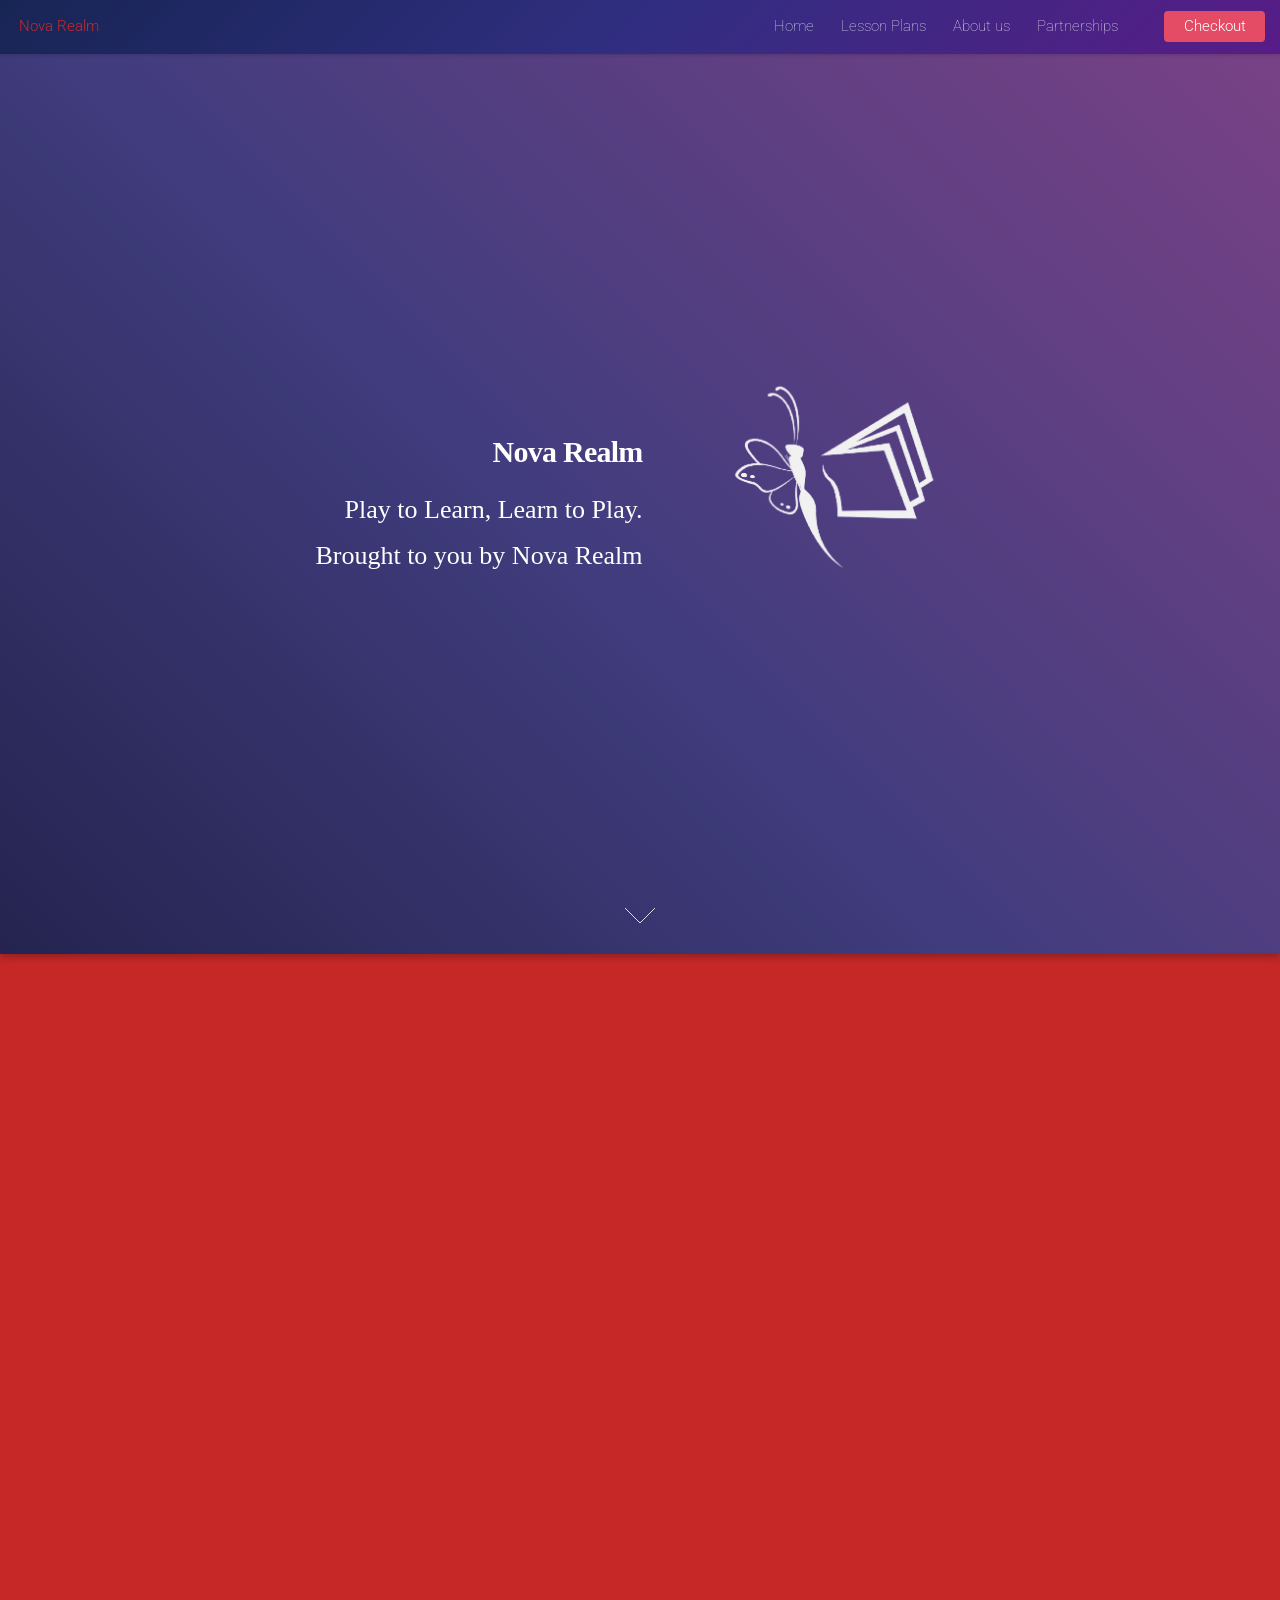
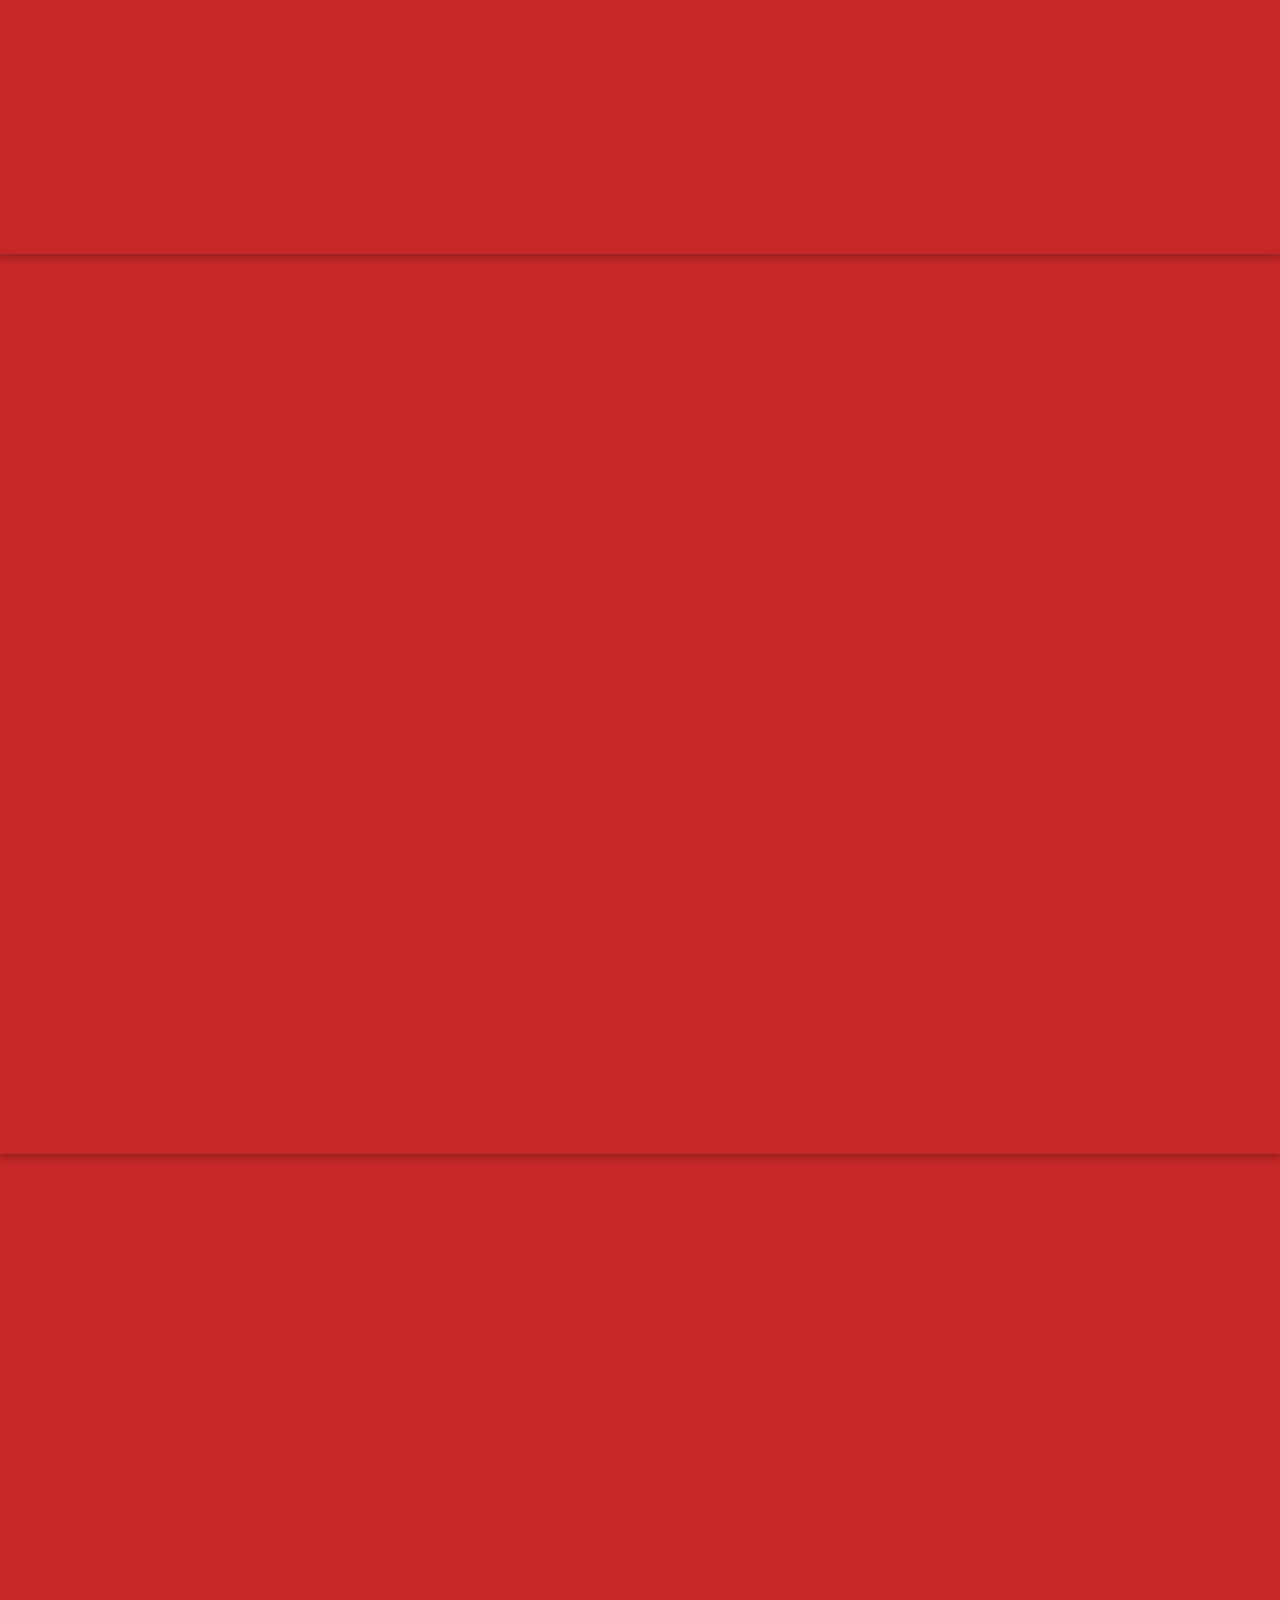
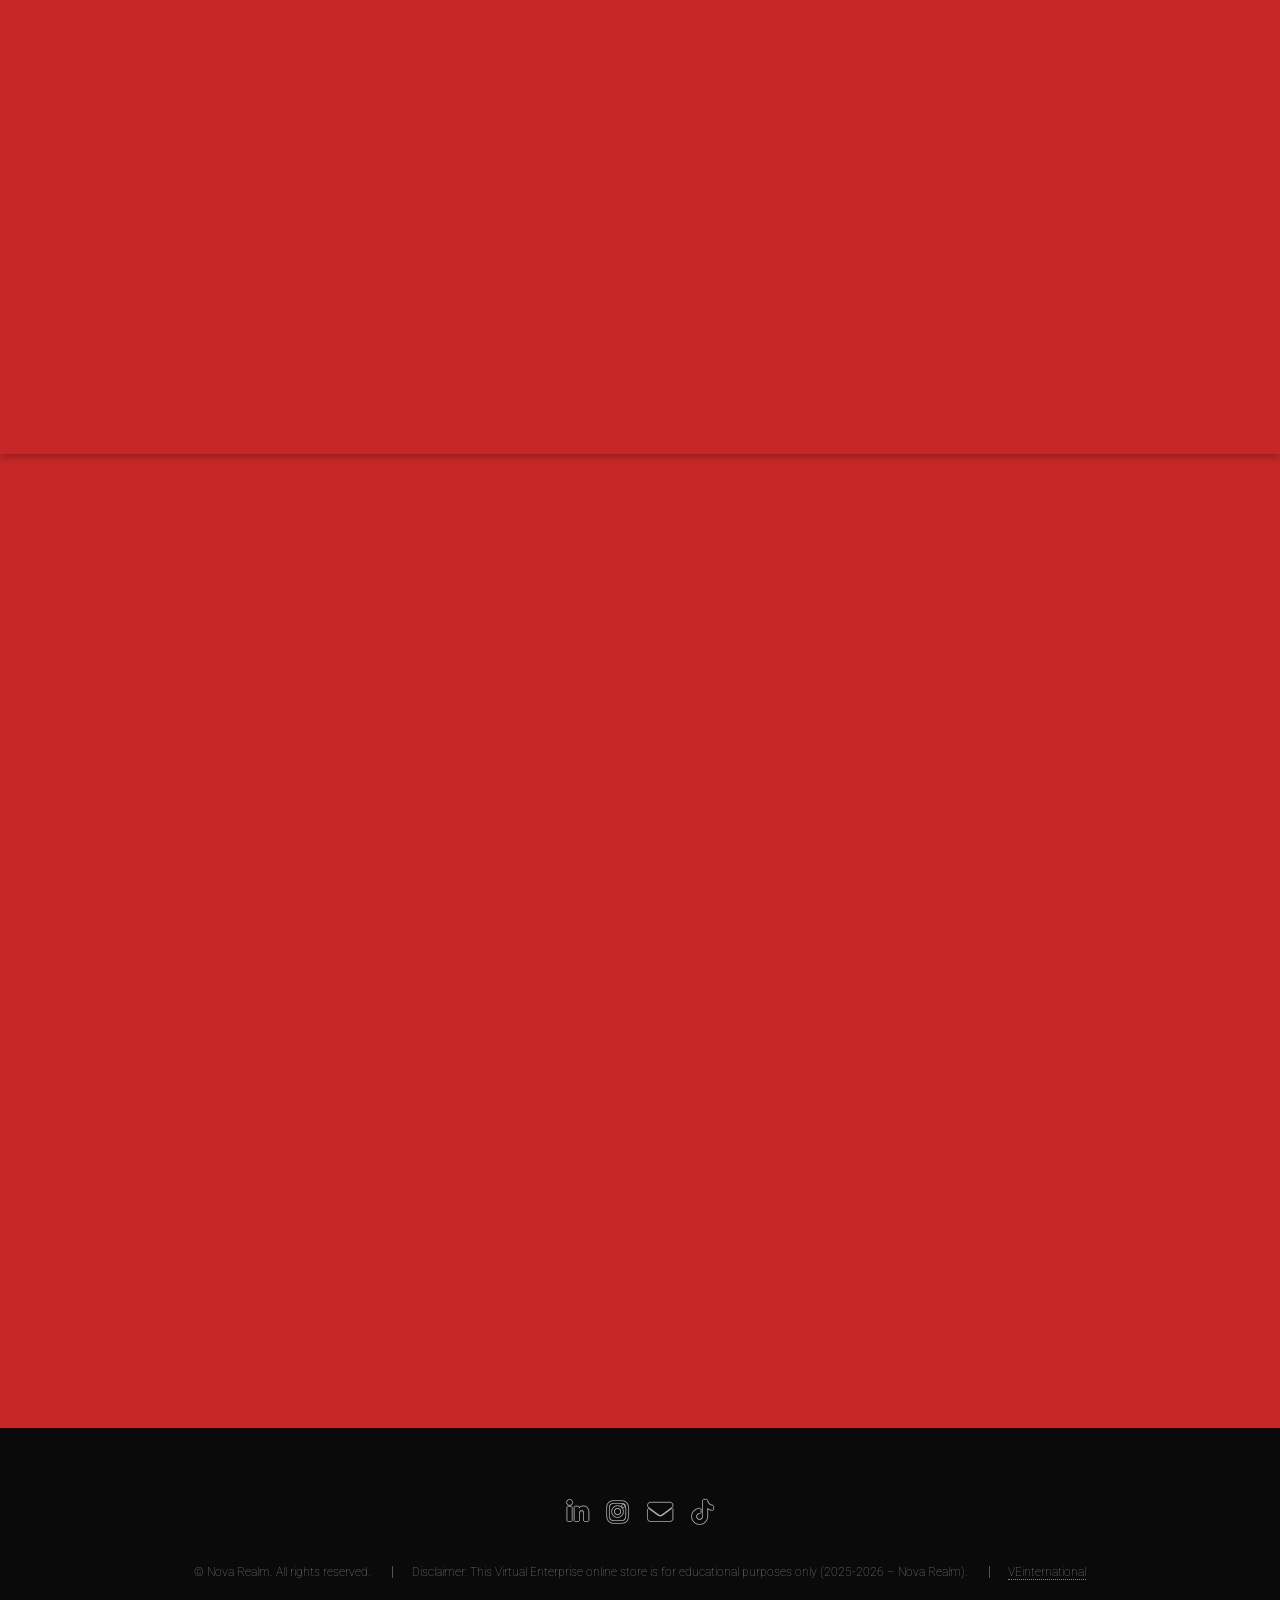
==== index.html @ 9f370f20 "Update index.html" ====
<!DOCTYPE HTML>

<html>
	<head>
		<title>Nova Realm</title>
		<meta charset="utf-8" />
		<meta name="viewport" content="width=device-width, initial-scale=1.0"> 
		<link rel="stylesheet" href="assets/css/main.css" />
		<link rel="icon" href="/path/to/favicon(2).ico">
		<link rel="icon" type="image/x-icon" href="/images/favicon(2).ico">
		<noscript><link rel="stylesheet" href="assets/css/noscript.css" /></noscript>
		<link rel="preconnect" href="https://fonts.googleapis.com">
		<link rel="preconnect" href="https://fonts.gstatic.com" crossorigin>
		<link href="https://fonts.googleapis.com/css2?family=Roboto:wght@400;500;700&display=swap" rel="stylesheet">
	</head>
	<body class="realmvr">
		<div id="page-wrapper">


			<!-- Header -->
				<header id="Headernova">
					<h1 id="logo"><a href="index.html">Nova Realm</a></h1>
					<nav id="nav">
						<ul>
							<li><a href="index.html">Home</a></li>
							<li>
								<a href="#">Lesson Plans</a>
								<ul>
									<li><a href="left-sidebar.html">Science</a></li>
									<li><a href="right-sidebar.html">Math</a></li>
									<li><a href="no-sidebar.html">Music</a></li>
									<li>
								</ul>
							</li>
							<li><a href="elements.html">About us</a></li>
							<li><a href="Partnerships.html">Partnerships</a><li>
							<li><a href="One.html" class="button primary">Checkout</a></li>
						</ul>
					</nav>
				</header>

<!-- Banner -->
<section id="Bannernova">
    <div class="content">

        <header>
            <h2 style="font-family: Times, Roboto; font-size: 30px; font-weight: bold;">
                Nova Realm
            </h2>

            <p style="font-family: Times, Roboto; font-size: 26px;">
                Play to Learn, Learn to Play.<br />
                Brought to you by Nova Realm
            </p>
        </header>

        <span class="image">
            <img src="images/nova-removebg-preview.png" alt="Nova Realm" />
        </span>

    </div>

    <a href="#one" class="goto-next scrolly">Next</a>
</section>

			<!-- One -->
				<section id="one" class="spotlight style1 bottom">
					<span class="image fit main"><img src="images/pic02.jpg" alt="" /></span>
					<div class="content">
						<div class="container">
							<div class="row">
								<div class="col-4 col-12-medium">
									<header>
										<h2>A Bridge Between the Physical and Digital side of learning</h2>
										<p>Our mission at Nova Realm is to innovate, to make the perfect lesson</p>
									</header>
								</div>
								<div class="col-4 col-12-medium">
									<p> "This new age is growing and I think almost all learning will be digital in the near future. 
										Nowadays, students don’t learn the way they used to. 
										Nova Realm is here to share with you a product  
										that will be the Bridge between the physical and the digital side of learning."
										- Asia Yousaf, CEO of Nova Realm </p>
								</div>
								<div class="col-4 col-12-medium">
									<p> "The goal of Nova Realm is to launch a virtual product that will revolutionize learning in the classroom and at home. 
									This product is to be named Odyssee...
									A product so innovative that the way we learn may change because of it.
									- Ethan Wu CTO of Nova Realm</p>
								</div>
							</div>
						</div>
					</div>
					<a href="#two" class="goto-next scrolly">Next</a>
				</section>

			<!-- Two -->
				<section id="two" class="spotlight style2 right">
					<span class="image fit main"><img src="images/pic03.jpg" alt="" /></span>
					<div class="content">
						<header>
							<h2>Educator Approved Lessons For Students</h2>
							<p> Endorsed by many educators and students alike</p>
						</header>
						<p>Our current demo offers three subjects, Science, Math and Music.
							Our programs are wholly interactive where learning is encouraged through play.
							These virtual simulations are based on experiments that you will find commonplace in school. </p>
						<ul class="actions">
							<li><a href="elements.html" class="button">Learn More</a></li>
						</ul>
					</div>
					<a href="#three" class="goto-next scrolly">Next</a>
				</section>

			<!-- Three -->
				<section id="three" class="spotlight style3 left">
					<span class="image fit main bottom"><img src="images/pic04.jpg" alt="" /></span>
					<div class="content">
						<header>
							<h2> Select your pricing plans</h2>
							<p>Competitive Pricing For Quality</p>
						</header>
						<p> Nova Realm is an educational game that markets themselves to Schools, this is our way of giving back and saying thanks to teachers.
							If you're a student, log in with your school email if your district or school has purchased a license from us.
							Educators will only pay $39.99 one time for a license.
							Personal Licenses will cost $49.99 for the same perks.</p>
						<ul class="actions">
							<li><a href="One.html" class="button">Learn More</a></li>
						</ul>
					</div>
					<a href="#four" class="goto-next scrolly">Next</a>
				</section>

			<!-- Four -->
				<section id="four" class="wrapper style1 special fade-up">
					<div class="container">
						<header class="major">
							<h2>Learn Now using Odyssee Vr</h2>
							<p>"Non scholae sed vitae discimus"
							("we do not learn for school, but for life")</p>
						</header>
						<div class="box alt">
							<div class="row gtr-uniform">
								<section class="col-4 col-6-medium col-12-xsmall">
									<span class="icon solid alt major fa-chart-area"></span>
									<h3>Educator Approved lesson Plans</h3>
									<p>Approved by many qualified teachers across the country </p>
								</section>
								<section class="col-4 col-6-medium col-12-xsmall">
									<span class="icon solid alt major fa-comment"></span>
									<h3>Improve Cognitive Skills</h3>
									<p>Our product helps develop the skills associated with your prefrontal cortex, most commonly associated with thinking and logic solving.</p>
								</section>
								<section class="col-4 col-6-medium col-12-xsmall">
									<span class="icon solid alt major fa-flask"></span>
									<h3>School Approved Labs Included</h3>
									<p>Science experiments without the cost of expensive materials such as a working Lab.</p>
								</section>
								<section class="col-4 col-6-medium col-12-xsmall">
									<span class="icon solid alt major fa-paper-plane"></span>
									<h3>Crystal Clear Explanations</h3>
									<p>We Guarantee Crystal Clear Explanations to All lesson plans ensuring maximum clarity.</p>
								</section>
								<section class="col-4 col-6-medium col-12-xsmall">
									<span class="icon solid alt major fa-file"></span>
									<h3>Try Our Demo Today!</h3>
									<p>Download Our Free Demo To Test Our Product before committing.</p>
								</section>
								<section class="col-4 col-6-medium col-12-xsmall">
									<span class="icon solid alt major fa-lock"></span>
									<h3>Secure purchases</h3>
									<p>Purchase now From Our Website, Steam or Meta quest Store.</p>
								</section>
							</div>
						</div>
						<footer class="major">
							<ul class="actions special">
								<li><a href="form.html" class="button">Suggestions? Take our form</a></li>
							</ul>
						</footer>
					</div>
					<div id="google_translate_element"></div>
				<script type="text/javascript">
				function googleTranslateElementInit() {
 				 new google.translate.TranslateElement({pageLanguage: 'en'}, 'google_translate_element');
				}
				</script>

				<script type="text/javascript" src="//translate.google.com/translate_a/element.js?cb=googleTranslateElementInit"></script>
				</section>


			<!-- Footer -->
				<footer id="footer">
					<ul class="icons">
						<li> <a href="https://www.linkedin.com/in/novarealmvr/" target="_blank" class="icon brands alt fa-linkedin-in"><span class="label">LinkedIn</span></a></li>
						<li><a href="https://www.instagram.com/novarealmvr/" target="_blank" class="icon brands alt fa-instagram"><span class="label">Instagram</span></a></li>
						<li><a href="mailto:novarealmvr@gmail.com" class="icon solid alt fa-envelope"><span class="label">Email</span></a></li>
						<li><a href="https://www.tiktok.com/@novarealmvr" target="_blank" class="icon brands alt fa-tiktok"><span class="label">Tiktok</span></a></li>
						
					</ul>
					<ul class="copyright">
						<li>&copy; Nova Realm. All rights reserved.</li> <li>Disclaimer: This Virtual Enterprise online store is for educational purposes only (2025-2026 – Nova Realm).</li> <li><a href="https://veinternational.org/" target="_blank" >VEinternational</a></li>					</ul>
				</footer>

		</div>

		<!-- Scripts -->
			<script src="assets/js/jquery.min.js"></script>
			<script src="assets/js/jquery.scrolly.min.js"></script>
			<script src="assets/js/jquery.dropotron.min.js"></script>
			<script src="assets/js/jquery.scrollex.min.js"></script>
			<script src="assets/js/browser.min.js"></script>
			<script src="assets/js/breakpoints.min.js"></script>
			<script src="assets/js/util.js"></script>
			<script src="assets/js/main.js"></script>

	</body>
</html>
---- assets/css/main.css ----
@import url("fontawesome-all.min.css");
@import url("https://fonts.googleapis.com/css?family=Roboto:100,300,100italic,300italic");

/*
Too Long
*/

html, body, div, span, applet, object,
iframe, h1, h2, h3, h4, h5, h6, p, blockquote,
pre, a, abbr, acronym, address, big, cite,
code, del, dfn, em, img, ins, kbd, q, s, samp,
small, strike, strong, sub, sup, tt, var, b,
u, i, center, dl, dt, dd, ol, ul, li, fieldset,
form, label, legend, table, caption, tbody,
tfoot, thead, tr, th, td, article, aside,
canvas, details, embed, figure, figcaption,
footer, header, hgroup, menu, nav, output, ruby,
section, summary, time, mark, audio, video {
	margin: 0;
	padding: 0;
	border: 0;
	font-size: 100%;
	font: inherit;
	vertical-align: baseline;}

article, aside, details, figcaption, figure,
footer, header, hgroup, menu, nav, section {
	display: block;}

body {
	line-height: 1;
}

ol, ul {
	list-style: none;
}

blockquote, q {
	quotes: none;
}

	blockquote:before, blockquote:after, q:before, q:after {
		content: '';
		content: none;
	}

table {
	border-collapse: collapse;
	border-spacing: 0;
}

body {
	-webkit-text-size-adjust: none;
}

mark {
	background-color: transparent;
	color: inherit;
}

input::-moz-focus-inner {
	border: 0;
	padding: 0;
}

input, select, textarea {
	-moz-appearance: none;
	-webkit-appearance: none;
	-ms-appearance: none;
	appearance: none;
}



/* Bannernova */

#Bannernova {
    background-attachment: fixed;
    background:
        linear-gradient(
            45deg,
            rgba(15, 35, 85, 0.88) 0%,
            rgba(35, 65, 145, 0.82) 45%,
            rgba(91, 75, 170, 0.72) 100%
        );

    background-position: center center;
    background-size: cover;

    box-shadow: 0 0.25em 0.5em 0 rgba(0, 0, 0, 0.25);

    min-height: 100vh;
    position: relative;
    text-align: center;
    z-index: 21;
}

#Bannernova:before {
    content: '';
    display: inline-block;
    height: 100vh;
    vertical-align: middle;
    width: 1%;
}

#Bannernova .content {
    display: inline-block;
    margin-right: 1%;
    max-width: 95%;
    padding: 6em;
    position: relative;
    text-align: right;
    vertical-align: middle;
    z-index: 1;
}

#Bannernova .content header {
    display: inline-block;
    vertical-align: middle;
}

#Bannernova .content header h2 {
    font-size: 2.5em;
    margin: 0;
}

#Bannernova .content header p {
    margin: 0.5em 0 0 0;
    top: 0;
}

#Bannernova .content .image {
    border-radius: 100%;
    display: inline-block;
    height: 18em;
    margin-left: 3em;
    vertical-align: middle;
    width: 18em;
}

#Bannernova .content .image img {
    border-radius: 100%;
    display: block;
    width: 100%;
}

body.is-touch #Bannernova {
    background-attachment: scroll;
}



/* Fuckery */
body.realmvr {
    background-color: #c62828;
}

body.realmvr nav a {
    color: white;
}

body.realmvr main {
    background-color: #fff5f5;
}

body.realmvr h1 {
    color: #c62828;
}

/* Headernova */

#Headernova {
    padding-top: 3.5em;
    background: linear-gradient(
        135deg,
        #172554 0%,
        #312e81 50%,
        #581c87 100%
    );
    box-shadow: 0 0 0.25em 0 rgba(0, 0, 0, 0.25);
    cursor: default;
    height: 3.5em;
    left: 0;
    line-height: 3.5em;
    position: fixed;
    top: 0;
    width: 100%;
    z-index: 100;
}

#Headernova h1 {
    height: inherit;
    left: 1.25em;
    line-height: inherit;
    margin: 0;
    position: absolute;
    top: 0;
}

#Headernova nav {
    position: absolute;
    right: 1em;
    top: 0;
}

#Headernova nav ul {
    margin: 0;
}

#Headernova nav ul li {
    display: inline-block;
    margin-left: 1em;
}

#Headernova nav ul li a,
#Headernova nav ul li span {
    border: 0;
    color: inherit;
    display: inline-block;
    height: inherit;
    line-height: inherit;
    outline: 0;
}

#Headernova nav ul li a.button,
#Headernova nav ul li span.button {
    height: 2em;
    line-height: 2em;
    padding: 0 1.25em;
}

#Headernova nav ul li a:not(.button):before,
#Headernova nav ul li span:not(.button):before {
    margin-right: 0.5em;
}

#Headernova nav ul li.active > a,
#Headernova nav ul li.active > span {
    color: #e44c65;
}

#Headernova nav ul li > ul {
    display: none;
}





/* Basic */

	html {
		box-sizing: border-box;
	}

	*, *:before, *:after {
		box-sizing: inherit;
	}

	html, body {
		background: #0a0a0a;
	}

	body.is-preload *, body.is-preload *:before, body.is-preload *:after {
		-moz-animation: none !important;
		-webkit-animation: none !important;
		-ms-animation: none !important;
		animation: none !important;
		-moz-transition: none !important;
		-webkit-transition: none !important;
		-ms-transition: none !important;
		transition: none !important;
	}

	body, input, select, textarea {
		color: rgba(255, 255, 255, 0.8);
		font-family: 'Roboto', Helvetica, sans-serif, Times;
		font-size: 150pt;
		font-weight: 100;
		line-height: 1.75em;
	}

	a {
		-moz-transition: border-color 0.2s ease-in-out, color 0.2s ease-in-out;
		-webkit-transition: border-color 0.2s ease-in-out, color 0.2s ease-in-out;
		-ms-transition: border-color 0.2s ease-in-out, color 0.2s ease-in-out;
		transition: border-color 0.2s ease-in-out, color 0.2s ease-in-out;
		border-bottom: dotted 1px;
		color: #e44c65;
		text-decoration: none;
	}

		a:hover {
			color: #e44c65 !important;
			border-bottom-color: transparent;
		}

	strong, b {
		color: #ffffff;
		font-weight: 300;
	}

	em, i {
		font-style: italic;
	}

	p {
		margin: 0 0 2em 0;
	}

	h1, h2, h3, h4, h5, h6 {
		color: #ffffff;
		font-weight: 300;
		line-height: 1em;
		margin: 0 0 1em 0;
	}

		h1 a, h2 a, h3 a, h4 a, h5 a, h6 a {
			color: inherit;
			border: 0;
		}

	h2 {
		font-size: 2em;
		line-height: 1.5em;
		letter-spacing: -0.025em;
	}

	h3 {
		font-size: 1.35em;
		line-height: 1.5em;
	}

	h4 {
		font-size: 1.1em;
		line-height: 1.5em;
	}

	h5 {
		font-size: 0.9em;
		line-height: 1.5em;
	}

	h6 {
		font-size: 0.7em;
		line-height: 1.5em;
	}

	sub {
		font-size: 0.8em;
		position: relative;
		top: 0.5em;
	}

	sup {
		font-size: 0.8em;
		position: relative;
		top: -0.5em;
	}

	hr {
		border: 0;
		border-bottom: solid 1px rgba(255, 255, 255, 0.3);
		margin: 3em 0;
	}

		hr.major {
			margin: 4em 0;
		}

	blockquote {
		border-left: solid 4px rgba(255, 255, 255, 0.3);
		font-style: italic;
		margin: 0 0 2em 0;
		padding: 0.5em 0 0.5em 2em;
	}

	code {
		background: rgba(255, 255, 255, 0.075);
		border-radius: 4px;
		font-family: "Courier New", monospace;
		font-size: 0.9em;
		margin: 0 0.25em;
		padding: 0.25em 0.65em;
	}

	pre {
		-webkit-overflow-scrolling: touch;
		font-family: "Courier New", monospace;
		font-size: 0.9em;
		margin: 0 0 2em 0;
	}

		pre code {
			display: block;
			line-height: 1.75em;
			padding: 1em 1.5em;
			overflow-x: auto;
		}

	.align-left {
		text-align: left;
	}

	.align-center {
		text-align: center;
	}

	.align-right {
		text-align: right;
	}

/* Loader */

	@-moz-keyframes spinner-show {
		0% {
			opacity: 0;
		}

		100% {
			opacity: 1;
		}
	}

	@-webkit-keyframes spinner-show {
		0% {
			opacity: 0;
		}

		100% {
			opacity: 1;
		}
	}

	@-ms-keyframes spinner-show {
		0% {
			opacity: 0;
		}

		100% {
			opacity: 1;
		}
	}

	@keyframes spinner-show {
		0% {
			opacity: 0;
		}

		100% {
			opacity: 1;
		}
	}

	@-moz-keyframes spinner-hide {
		0% {
			color: rgba(255, 255, 255, 0.15);
			z-index: 100001;
			-moz-transform: scale(1) rotate(0deg);
			-webkit-transform: scale(1) rotate(0deg);
			-ms-transform: scale(1) rotate(0deg);
			transform: scale(1) rotate(0deg);
		}

		99% {
			color: #0a0a0a;
			z-index: 100001;
			-moz-transform: scale(0.5) rotate(360deg);
			-webkit-transform: scale(0.5) rotate(360deg);
			-ms-transform: scale(0.5) rotate(360deg);
			transform: scale(0.5) rotate(360deg);
		}

		100% {
			color: #0a0a0a;
			z-index: -1;
			-moz-transform: scale(0.5) rotate(360deg);
			-webkit-transform: scale(0.5) rotate(360deg);
			-ms-transform: scale(0.5) rotate(360deg);
			transform: scale(0.5) rotate(360deg);
		}
	}

	@-webkit-keyframes spinner-hide {
		0% {
			color: rgba(255, 255, 255, 0.15);
			z-index: 100001;
			-moz-transform: scale(1) rotate(0deg);
			-webkit-transform: scale(1) rotate(0deg);
			-ms-transform: scale(1) rotate(0deg);
			transform: scale(1) rotate(0deg);
		}

		99% {
			color: #0a0a0a;
			z-index: 100001;
			-moz-transform: scale(0.5) rotate(360deg);
			-webkit-transform: scale(0.5) rotate(360deg);
			-ms-transform: scale(0.5) rotate(360deg);
			transform: scale(0.5) rotate(360deg);
		}

		100% {
			color: #0a0a0a;
			z-index: -1;
			-moz-transform: scale(0.5) rotate(360deg);
			-webkit-transform: scale(0.5) rotate(360deg);
			-ms-transform: scale(0.5) rotate(360deg);
			transform: scale(0.5) rotate(360deg);
		}
	}

	@-ms-keyframes spinner-hide {
		0% {
			color: rgba(255, 255, 255, 0.15);
			z-index: 100001;
			-moz-transform: scale(1) rotate(0deg);
			-webkit-transform: scale(1) rotate(0deg);
			-ms-transform: scale(1) rotate(0deg);
			transform: scale(1) rotate(0deg);
		}

		99% {
			color: ;
			z-index: 100001;
			-moz-transform: scale(0.5) rotate(360deg);
			-webkit-transform: scale(0.5) rotate(360deg);
			-ms-transform: scale(0.5) rotate(360deg);
			transform: scale(0.5) rotate(360deg);
		}

		100% {
			color: #0a0a0a;
			z-index: -1;
			-moz-transform: scale(0.5) rotate(360deg);
			-webkit-transform: scale(0.5) rotate(360deg);
			-ms-transform: scale(0.5) rotate(360deg);
			transform: scale(0.5) rotate(360deg);
		}
	}

	@keyframes spinner-hide {
		0% {
			color: rgba(255, 255, 255, 0.15);
			z-index: 100001;
			-moz-transform: scale(1) rotate(0deg);
			-webkit-transform: scale(1) rotate(0deg);
			-ms-transform: scale(1) rotate(0deg);
			transform: scale(1) rotate(0deg);
		}

		99% {
			color: #0a0a0a;
			z-index: 100001;
			-moz-transform: scale(0.5) rotate(360deg);
			-webkit-transform: scale(0.5) rotate(360deg);
			-ms-transform: scale(0.5) rotate(360deg);
			transform: scale(0.5) rotate(360deg);
		}

		100% {
			color: #0a0a0a;
			z-index: -1;
			-moz-transform: scale(0.5) rotate(360deg);
			-webkit-transform: scale(0.5) rotate(360deg);
			-ms-transform: scale(0.5) rotate(360deg);
			transform: scale(0.5) rotate(360deg);
		}
	}

	@-moz-keyframes spinner-rotate {
		0% {
			-moz-transform: scale(1) rotate(0deg);
			-webkit-transform: scale(1) rotate(0deg);
			-ms-transform: scale(1) rotate(0deg);
			transform: scale(1) rotate(0deg);
		}

		100% {
			-moz-transform: scale(1) rotate(360deg);
			-webkit-transform: scale(1) rotate(360deg);
			-ms-transform: scale(1) rotate(360deg);
			transform: scale(1) rotate(360deg);
		}
	}

	@-webkit-keyframes spinner-rotate {
		0% {
			-moz-transform: scale(1) rotate(0deg);
			-webkit-transform: scale(1) rotate(0deg);
			-ms-transform: scale(1) rotate(0deg);
			transform: scale(1) rotate(0deg);
		}

		100% {
			-moz-transform: scale(1) rotate(360deg);
			-webkit-transform: scale(1) rotate(360deg);
			-ms-transform: scale(1) rotate(360deg);
			transform: scale(1) rotate(360deg);
		}
	}

	@-ms-keyframes spinner-rotate {
		0% {
			-moz-transform: scale(1) rotate(0deg);
			-webkit-transform: scale(1) rotate(0deg);
			-ms-transform: scale(1) rotate(0deg);
			transform: scale(1) rotate(0deg);
		}

		100% {
			-moz-transform: scale(1) rotate(360deg);
			-webkit-transform: scale(1) rotate(360deg);
			-ms-transform: scale(1) rotate(360deg);
			transform: scale(1) rotate(360deg);
		}
	}

	@keyframes spinner-rotate {
		0% {
			-moz-transform: scale(1) rotate(0deg);
			-webkit-transform: scale(1) rotate(0deg);
			-ms-transform: scale(1) rotate(0deg);
			transform: scale(1) rotate(0deg);
		}

		100% {
			-moz-transform: scale(1) rotate(360deg);
			-webkit-transform: scale(1) rotate(360deg);
			-ms-transform: scale(1) rotate(360deg);
			transform: scale(1) rotate(360deg);
		}
	}

	@-moz-keyframes overlay-hide {
		0% {
			opacity: 1;
			z-index: 100000;
		}

		15% {
			opacity: 1;
			z-index: 100000;
		}

		99% {
			opacity: 0;
			z-index: 100000;
		}

		100% {
			opacity: 0;
			z-index: -1;
		}
	}

	@-webkit-keyframes overlay-hide {
		0% {
			opacity: 1;
			z-index: 100000;
		}

		15% {
			opacity: 1;
			z-index: 100000;
		}

		99% {
			opacity: 0;
			z-index: 100000;
		}

		100% {
			opacity: 0;
			z-index: -1;
		}
	}

	@-ms-keyframes overlay-hide {
		0% {
			opacity: 1;
			z-index: 100000;
		}

		15% {
			opacity: 1;
			z-index: 100000;
		}

		99% {
			opacity: 0;
			z-index: 100000;
		}

		100% {
			opacity: 0;
			z-index: -1;
		}
	}

	@keyframes overlay-hide {
		0% {
			opacity: 1;
			z-index: 100000;
		}

		15% {
			opacity: 1;
			z-index: 100000;
		}

		99% {
			opacity: 0;
			z-index: 100000;
		}

		100% {
			opacity: 0;
			z-index: -1;
		}
	}

	body.landing {
		text-decoration: none;
	}

		body.landing:before {
			-moz-osx-font-smoothing: grayscale;
			-webkit-font-smoothing: antialiased;
			display: inline-block;
			font-style: normal;
			font-variant: normal;
			text-rendering: auto;
			line-height: 1;
			text-transform: none !important;
			font-family: 'Font Awesome 5 Free';
			font-weight: 900;
		}

		body.landing:before {
			-moz-animation: spinner-show 1.5s 1 0.25s ease forwards, spinner-hide 0.25s ease-in-out forwards !important;
			-webkit-animation: spinner-show 1.5s 1 0.25s ease forwards, spinner-hide 0.25s ease-in-out forwards !important;
			-ms-animation: spinner-show 1.5s 1 0.25s ease forwards, spinner-hide 0.25s ease-in-out forwards !important;
			animation: spinner-show 1.5s 1 0.25s ease forwards, spinner-hide 0.25s ease-in-out forwards !important;
			-moz-transform-origin: 50% 50%;
			-webkit-transform-origin: 50% 50%;
			-ms-transform-origin: 50% 50%;
			transform-origin: 50% 50%;
			color: rgba(0,0,0,1);
			content: '\f1ce';
			cursor: default;
			display: block;
			font-size: 2em;
			height: 2em;
			left: 50%;
			line-height: 2em;
			margin: -1em 0 0 -1em;
			opacity: 0;
			position: fixed;
			text-align: center;
			top: 50%;
			width: 2em;
			z-index: -1;
		}

		body.landing:after {
			-moz-animation: overlay-hide 1.5s ease-in forwards !important;
			-webkit-animation: overlay-hide 1.5s ease-in forwards !important;
			-ms-animation: overlay-hide 1.5s ease-in forwards !important;
			animation: overlay-hide 1.5s ease-in forwards !important;
			background: #0a0a0a;
			content: '';
			display: block;
			height: 100%;
			left: 0;
			opacity: 0;
			position: fixed;
			top: 0;
			width: 100%;
			z-index: -1;
		}

		body.landing.is-preload:before {
			-moz-animation: spinner-show 1.5s 1 0.25s ease forwards, spinner-rotate 0.75s infinite linear !important;
			-webkit-animation: spinner-show 1.5s 1 0.25s ease forwards, spinner-rotate 0.75s infinite linear !important;
			-ms-animation: spinner-show 1.5s 1 0.25s ease forwards, spinner-rotate 0.75s infinite linear !important;
			animation: spinner-show 1.5s 1 0.25s ease forwards, spinner-rotate 0.75s infinite linear !important;
			z-index: 100001;
		}

		body.landing.is-preload:after {
			-moz-animation: none !important;
			-webkit-animation: none !important;
			-ms-animation: none !important;
			animation: none !important;
			opacity: 1;
			z-index: 100000;
		}

	@media (-webkit-min-device-pixel-ratio: 2) {

		body.landing:before {
			line-height: 2.025em;
		}

	}

/* Container */

	.container {
		margin: 0 auto;
		max-width: calc(100% - 4em);
		width: 70em;
	}

		.container.xsmall {
			width: 17.5em;
		}

		.container.small {
			width: 35em;
		}

		.container.medium {
			width: 52.5em;
		}

		.container.large {
			width: 87.5em;
		}

		.container.xlarge {
			width: 105em;
		}

		.container.max {
			width: 100%;
		}

		@media screen and (max-width: 1280px) {

			.container {
				width: 90%;
				max-width: 100%;
			}

		}

		@media screen and (max-width: 980px) {

			.container {
				width: 100% !important;
			}

		}

/* Row */

	.row {
		display: flex;
		flex-wrap: wrap;
		box-sizing: border-box;
		align-items: stretch;
	}

		.row > * {
			box-sizing: border-box;
		}

		.row.gtr-uniform > * > :last-child {
			margin-bottom: 0;
		}

		.row.aln-left {
			justify-content: flex-start;
		}

		.row.aln-center {
			justify-content: center;
		}

		.row.aln-right {
			justify-content: flex-end;
		}

		.row.aln-top {
			align-items: flex-start;
		}

		.row.aln-middle {
			align-items: center;
		}

		.row.aln-bottom {
			align-items: flex-end;
		}

		.row > .imp {
			order: -1;
		}

		.row > .col-1 {
			width: 8.33333%;
		}

		.row > .off-1 {
			margin-left: 8.33333%;
		}

		.row > .col-2 {
			width: 16.66667%;
		}

		.row > .off-2 {
			margin-left: 16.66667%;
		}

		.row > .col-3 {
			width: 25%;
		}

		.row > .off-3 {
			margin-left: 25%;
		}

		.row > .col-4 {
			width: 33.33333%;
		}

		.row > .off-4 {
			margin-left: 33.33333%;
		}

		.row > .col-5 {
			width: 41.66667%;
		}

		.row > .off-5 {
			margin-left: 41.66667%;
		}

		.row > .col-6 {
			width: 50%;
		}

		.row > .off-6 {
			margin-left: 50%;
		}

		.row > .col-7 {
			width: 58.33333%;
		}

		.row > .off-7 {
			margin-left: 58.33333%;
		}

		.row > .col-8 {
			width: 66.66667%;
		}

		.row > .off-8 {
			margin-left: 66.66667%;
		}

		.row > .col-9 {
			width: 75%;
		}

		.row > .off-9 {
			margin-left: 75%;
		}

		.row > .col-10 {
			width: 83.33333%;
		}

		.row > .off-10 {
			margin-left: 83.33333%;
		}

		.row > .col-11 {
			width: 91.66667%;
		}

		.row > .off-11 {
			margin-left: 91.66667%;
		}

		.row > .col-12 {
			width: 100%;
		}

		.row > .off-12 {
			margin-left: 100%;
		}

		.row.gtr-0 {
			margin-top: 0;
			margin-left: 0em;
		}

			.row.gtr-0 > * {
				padding: 0 0 0 0em;
			}

			.row.gtr-0.gtr-uniform {
				margin-top: 0em;
			}

				.row.gtr-0.gtr-uniform > * {
					padding-top: 0em;
				}

		.row.gtr-25 {
			margin-top: 0;
			margin-left: -0.625em;
		}

			.row.gtr-25 > * {
				padding: 0 0 0 0.625em;
			}

			.row.gtr-25.gtr-uniform {
				margin-top: -0.625em;
			}

				.row.gtr-25.gtr-uniform > * {
					padding-top: 0.625em;
				}

		.row.gtr-50 {
			margin-top: 0;
			margin-left: -1.25em;
		}

			.row.gtr-50 > * {
				padding: 0 0 0 1.25em;
			}

			.row.gtr-50.gtr-uniform {
				margin-top: -1.25em;
			}

				.row.gtr-50.gtr-uniform > * {
					padding-top: 1.25em;
				}

		.row {
			margin-top: 0;
			margin-left: -2.5em;
		}

			.row > * {
				padding: 0 0 0 2.5em;
			}

			.row.gtr-uniform {
				margin-top: -2.5em;
			}

				.row.gtr-uniform > * {
					padding-top: 2.5em;
				}

		.row.gtr-150 {
			margin-top: 0;
			margin-left: -3.75em;
		}

			.row.gtr-150 > * {
				padding: 0 0 0 3.75em;
			}

			.row.gtr-150.gtr-uniform {
				margin-top: -3.75em;
			}

				.row.gtr-150.gtr-uniform > * {
					padding-top: 3.75em;
				}

		.row.gtr-200 {
			margin-top: 0;
			margin-left: -5em;
		}

			.row.gtr-200 > * {
				padding: 0 0 0 5em;
			}

			.row.gtr-200.gtr-uniform {
				margin-top: -5em;
			}

				.row.gtr-200.gtr-uniform > * {
					padding-top: 5em;
				}

		@media screen and (max-width: 1680px) {

			.row {
				display: flex;
				flex-wrap: wrap;
				box-sizing: border-box;
				align-items: stretch;
			}

				.row > * {
					box-sizing: border-box;
				}

				.row.gtr-uniform > * > :last-child {
					margin-bottom: 0;
				}

				.row.aln-left {
					justify-content: flex-start;
				}

				.row.aln-center {
					justify-content: center;
				}

				.row.aln-right {
					justify-content: flex-end;
				}

				.row.aln-top {
					align-items: flex-start;
				}

				.row.aln-middle {
					align-items: center;
				}

				.row.aln-bottom {
					align-items: flex-end;
				}

				.row > .imp-xlarge {
					order: -1;
				}

				.row > .col-1-xlarge {
					width: 8.33333%;
				}

				.row > .off-1-xlarge {
					margin-left: 8.33333%;
				}

				.row > .col-2-xlarge {
					width: 16.66667%;
				}

				.row > .off-2-xlarge {
					margin-left: 16.66667%;
				}

				.row > .col-3-xlarge {
					width: 25%;
				}

				.row > .off-3-xlarge {
					margin-left: 25%;
				}

				.row > .col-4-xlarge {
					width: 33.33333%;
				}

				.row > .off-4-xlarge {
					margin-left: 33.33333%;
				}

				.row > .col-5-xlarge {
					width: 41.66667%;
				}

				.row > .off-5-xlarge {
					margin-left: 41.66667%;
				}

				.row > .col-6-xlarge {
					width: 50%;
				}

				.row > .off-6-xlarge {
					margin-left: 50%;
				}

				.row > .col-7-xlarge {
					width: 58.33333%;
				}

				.row > .off-7-xlarge {
					margin-left: 58.33333%;
				}

				.row > .col-8-xlarge {
					width: 66.66667%;
				}

				.row > .off-8-xlarge {
					margin-left: 66.66667%;
				}

				.row > .col-9-xlarge {
					width: 75%;
				}

				.row > .off-9-xlarge {
					margin-left: 75%;
				}

				.row > .col-10-xlarge {
					width: 83.33333%;
				}

				.row > .off-10-xlarge {
					margin-left: 83.33333%;
				}

				.row > .col-11-xlarge {
					width: 91.66667%;
				}

				.row > .off-11-xlarge {
					margin-left: 91.66667%;
				}

				.row > .col-12-xlarge {
					width: 100%;
				}

				.row > .off-12-xlarge {
					margin-left: 100%;
				}

				.row.gtr-0 {
					margin-top: 0;
					margin-left: 0em;
				}

					.row.gtr-0 > * {
						padding: 0 0 0 0em;
					}

					.row.gtr-0.gtr-uniform {
						margin-top: 0em;
					}

						.row.gtr-0.gtr-uniform > * {
							padding-top: 0em;
						}

				.row.gtr-25 {
					margin-top: 0;
					margin-left: -0.625em;
				}

					.row.gtr-25 > * {
						padding: 0 0 0 0.625em;
					}

					.row.gtr-25.gtr-uniform {
						margin-top: -0.625em;
					}

						.row.gtr-25.gtr-uniform > * {
							padding-top: 0.625em;
						}

				.row.gtr-50 {
					margin-top: 0;
					margin-left: -1.25em;
				}

					.row.gtr-50 > * {
						padding: 0 0 0 1.25em;
					}

					.row.gtr-50.gtr-uniform {
						margin-top: -1.25em;
					}

						.row.gtr-50.gtr-uniform > * {
							padding-top: 1.25em;
						}

				.row {
					margin-top: 0;
					margin-left: -2.5em;
				}

					.row > * {
						padding: 0 0 0 2.5em;
					}

					.row.gtr-uniform {
						margin-top: -2.5em;
					}

						.row.gtr-uniform > * {
							padding-top: 2.5em;
						}

				.row.gtr-150 {
					margin-top: 0;
					margin-left: -3.75em;
				}

					.row.gtr-150 > * {
						padding: 0 0 0 3.75em;
					}

					.row.gtr-150.gtr-uniform {
						margin-top: -3.75em;
					}

						.row.gtr-150.gtr-uniform > * {
							padding-top: 3.75em;
						}

				.row.gtr-200 {
					margin-top: 0;
					margin-left: -5em;
				}

					.row.gtr-200 > * {
						padding: 0 0 0 5em;
					}

					.row.gtr-200.gtr-uniform {
						margin-top: -5em;
					}

						.row.gtr-200.gtr-uniform > * {
							padding-top: 5em;
						}

		}

		@media screen and (max-width: 1280px) {

			.row {
				display: flex;
				flex-wrap: wrap;
				box-sizing: border-box;
				align-items: stretch;
			}

				.row > * {
					box-sizing: border-box;
				}

				.row.gtr-uniform > * > :last-child {
					margin-bottom: 0;
				}

				.row.aln-left {
					justify-content: flex-start;
				}

				.row.aln-center {
					justify-content: center;
				}

				.row.aln-right {
					justify-content: flex-end;
				}

				.row.aln-top {
					align-items: flex-start;
				}

				.row.aln-middle {
					align-items: center;
				}

				.row.aln-bottom {
					align-items: flex-end;
				}

				.row > .imp-large {
					order: -1;
				}

				.row > .col-1-large {
					width: 8.33333%;
				}

				.row > .off-1-large {
					margin-left: 8.33333%;
				}

				.row > .col-2-large {
					width: 16.66667%;
				}

				.row > .off-2-large {
					margin-left: 16.66667%;
				}

				.row > .col-3-large {
					width: 25%;
				}

				.row > .off-3-large {
					margin-left: 25%;
				}

				.row > .col-4-large {
					width: 33.33333%;
				}

				.row > .off-4-large {
					margin-left: 33.33333%;
				}

				.row > .col-5-large {
					width: 41.66667%;
				}

				.row > .off-5-large {
					margin-left: 41.66667%;
				}

				.row > .col-6-large {
					width: 50%;
				}

				.row > .off-6-large {
					margin-left: 50%;
				}

				.row > .col-7-large {
					width: 58.33333%;
				}

				.row > .off-7-large {
					margin-left: 58.33333%;
				}

				.row > .col-8-large {
					width: 66.66667%;
				}

				.row > .off-8-large {
					margin-left: 66.66667%;
				}

				.row > .col-9-large {
					width: 75%;
				}

				.row > .off-9-large {
					margin-left: 75%;
				}

				.row > .col-10-large {
					width: 83.33333%;
				}

				.row > .off-10-large {
					margin-left: 83.33333%;
				}

				.row > .col-11-large {
					width: 91.66667%;
				}

				.row > .off-11-large {
					margin-left: 91.66667%;
				}

				.row > .col-12-large {
					width: 100%;
				}

				.row > .off-12-large {
					margin-left: 100%;
				}

				.row.gtr-0 {
					margin-top: 0;
					margin-left: 0em;
				}

					.row.gtr-0 > * {
						padding: 0 0 0 0em;
					}

					.row.gtr-0.gtr-uniform {
						margin-top: 0em;
					}

						.row.gtr-0.gtr-uniform > * {
							padding-top: 0em;
						}

				.row.gtr-25 {
					margin-top: 0;
					margin-left: -0.625em;
				}

					.row.gtr-25 > * {
						padding: 0 0 0 0.625em;
					}

					.row.gtr-25.gtr-uniform {
						margin-top: -0.625em;
					}

						.row.gtr-25.gtr-uniform > * {
							padding-top: 0.625em;
						}

				.row.gtr-50 {
					margin-top: 0;
					margin-left: -1.25em;
				}

					.row.gtr-50 > * {
						padding: 0 0 0 1.25em;
					}

					.row.gtr-50.gtr-uniform {
						margin-top: -1.25em;
					}

						.row.gtr-50.gtr-uniform > * {
							padding-top: 1.25em;
						}

				.row {
					margin-top: 0;
					margin-left: -2.5em;
				}

					.row > * {
						padding: 0 0 0 2.5em;
					}

					.row.gtr-uniform {
						margin-top: -2.5em;
					}

						.row.gtr-uniform > * {
							padding-top: 2.5em;
						}

				.row.gtr-150 {
					margin-top: 0;
					margin-left: -3.75em;
				}

					.row.gtr-150 > * {
						padding: 0 0 0 3.75em;
					}

					.row.gtr-150.gtr-uniform {
						margin-top: -3.75em;
					}

						.row.gtr-150.gtr-uniform > * {
							padding-top: 3.75em;
						}

				.row.gtr-200 {
					margin-top: 0;
					margin-left: -5em;
				}

					.row.gtr-200 > * {
						padding: 0 0 0 5em;
					}

					.row.gtr-200.gtr-uniform {
						margin-top: -5em;
					}

						.row.gtr-200.gtr-uniform > * {
							padding-top: 5em;
						}

		}

		@media screen and (max-width: 980px) {

			.row {
				display: flex;
				flex-wrap: wrap;
				box-sizing: border-box;
				align-items: stretch;
			}

				.row > * {
					box-sizing: border-box;
				}

				.row.gtr-uniform > * > :last-child {
					margin-bottom: 0;
				}

				.row.aln-left {
					justify-content: flex-start;
				}

				.row.aln-center {
					justify-content: center;
				}

				.row.aln-right {
					justify-content: flex-end;
				}

				.row.aln-top {
					align-items: flex-start;
				}

				.row.aln-middle {
					align-items: center;
				}

				.row.aln-bottom {
					align-items: flex-end;
				}

				.row > .imp-medium {
					order: -1;
				}

				.row > .col-1-medium {
					width: 8.33333%;
				}

				.row > .off-1-medium {
					margin-left: 8.33333%;
				}

				.row > .col-2-medium {
					width: 16.66667%;
				}

				.row > .off-2-medium {
					margin-left: 16.66667%;
				}

				.row > .col-3-medium {
					width: 25%;
				}

				.row > .off-3-medium {
					margin-left: 25%;
				}

				.row > .col-4-medium {
					width: 33.33333%;
				}

				.row > .off-4-medium {
					margin-left: 33.33333%;
				}

				.row > .col-5-medium {
					width: 41.66667%;
				}

				.row > .off-5-medium {
					margin-left: 41.66667%;
				}

				.row > .col-6-medium {
					width: 50%;
				}

				.row > .off-6-medium {
					margin-left: 50%;
				}

				.row > .col-7-medium {
					width: 58.33333%;
				}

				.row > .off-7-medium {
					margin-left: 58.33333%;
				}

				.row > .col-8-medium {
					width: 66.66667%;
				}

				.row > .off-8-medium {
					margin-left: 66.66667%;
				}

				.row > .col-9-medium {
					width: 75%;
				}

				.row > .off-9-medium {
					margin-left: 75%;
				}

				.row > .col-10-medium {
					width: 83.33333%;
				}

				.row > .off-10-medium {
					margin-left: 83.33333%;
				}

				.row > .col-11-medium {
					width: 91.66667%;
				}

				.row > .off-11-medium {
					margin-left: 91.66667%;
				}

				.row > .col-12-medium {
					width: 100%;
				}

				.row > .off-12-medium {
					margin-left: 100%;
				}

				.row.gtr-0 {
					margin-top: 0;
					margin-left: 0em;
				}

					.row.gtr-0 > * {
						padding: 0 0 0 0em;
					}

					.row.gtr-0.gtr-uniform {
						margin-top: 0em;
					}

						.row.gtr-0.gtr-uniform > * {
							padding-top: 0em;
						}

				.row.gtr-25 {
					margin-top: 0;
					margin-left: -0.625em;
				}

					.row.gtr-25 > * {
						padding: 0 0 0 0.625em;
					}

					.row.gtr-25.gtr-uniform {
						margin-top: -0.625em;
					}

						.row.gtr-25.gtr-uniform > * {
							padding-top: 0.625em;
						}

				.row.gtr-50 {
					margin-top: 0;
					margin-left: -1.25em;
				}

					.row.gtr-50 > * {
						padding: 0 0 0 1.25em;
					}

					.row.gtr-50.gtr-uniform {
						margin-top: -1.25em;
					}

						.row.gtr-50.gtr-uniform > * {
							padding-top: 1.25em;
						}

				.row {
					margin-top: 0;
					margin-left: -2.5em;
				}

					.row > * {
						padding: 0 0 0 2.5em;
					}

					.row.gtr-uniform {
						margin-top: -2.5em;
					}

						.row.gtr-uniform > * {
							padding-top: 2.5em;
						}

				.row.gtr-150 {
					margin-top: 0;
					margin-left: -3.75em;
				}

					.row.gtr-150 > * {
						padding: 0 0 0 3.75em;
					}

					.row.gtr-150.gtr-uniform {
						margin-top: -3.75em;
					}

						.row.gtr-150.gtr-uniform > * {
							padding-top: 3.75em;
						}

				.row.gtr-200 {
					margin-top: 0;
					margin-left: -5em;
				}

					.row.gtr-200 > * {
						padding: 0 0 0 5em;
					}

					.row.gtr-200.gtr-uniform {
						margin-top: -5em;
					}

						.row.gtr-200.gtr-uniform > * {
							padding-top: 5em;
						}

		}

		@media screen and (max-width: 736px) {

			.row {
				display: flex;
				flex-wrap: wrap;
				box-sizing: border-box;
				align-items: stretch;
			}

				.row > * {
					box-sizing: border-box;
				}

				.row.gtr-uniform > * > :last-child {
					margin-bottom: 0;
				}

				.row.aln-left {
					justify-content: flex-start;
				}

				.row.aln-center {
					justify-content: center;
				}

				.row.aln-right {
					justify-content: flex-end;
				}

				.row.aln-top {
					align-items: flex-start;
				}

				.row.aln-middle {
					align-items: center;
				}

				.row.aln-bottom {
					align-items: flex-end;
				}

				.row > .imp-small {
					order: -1;
				}

				.row > .col-1-small {
					width: 8.33333%;
				}

				.row > .off-1-small {
					margin-left: 8.33333%;
				}

				.row > .col-2-small {
					width: 16.66667%;
				}

				.row > .off-2-small {
					margin-left: 16.66667%;
				}

				.row > .col-3-small {
					width: 25%;
				}

				.row > .off-3-small {
					margin-left: 25%;
				}

				.row > .col-4-small {
					width: 33.33333%;
				}

				.row > .off-4-small {
					margin-left: 33.33333%;
				}

				.row > .col-5-small {
					width: 41.66667%;
				}

				.row > .off-5-small {
					margin-left: 41.66667%;
				}

				.row > .col-6-small {
					width: 50%;
				}

				.row > .off-6-small {
					margin-left: 50%;
				}

				.row > .col-7-small {
					width: 58.33333%;
				}

				.row > .off-7-small {
					margin-left: 58.33333%;
				}

				.row > .col-8-small {
					width: 66.66667%;
				}

				.row > .off-8-small {
					margin-left: 66.66667%;
				}

				.row > .col-9-small {
					width: 75%;
				}

				.row > .off-9-small {
					margin-left: 75%;
				}

				.row > .col-10-small {
					width: 83.33333%;
				}

				.row > .off-10-small {
					margin-left: 83.33333%;
				}

				.row > .col-11-small {
					width: 91.66667%;
				}

				.row > .off-11-small {
					margin-left: 91.66667%;
				}

				.row > .col-12-small {
					width: 100%;
				}

				.row > .off-12-small {
					margin-left: 100%;
				}

				.row.gtr-0 {
					margin-top: 0;
					margin-left: 0em;
				}

					.row.gtr-0 > * {
						padding: 0 0 0 0em;
					}

					.row.gtr-0.gtr-uniform {
						margin-top: 0em;
					}

						.row.gtr-0.gtr-uniform > * {
							padding-top: 0em;
						}

				.row.gtr-25 {
					margin-top: 0;
					margin-left: -0.625em;
				}

					.row.gtr-25 > * {
						padding: 0 0 0 0.625em;
					}

					.row.gtr-25.gtr-uniform {
						margin-top: -0.625em;
					}

						.row.gtr-25.gtr-uniform > * {
							padding-top: 0.625em;
						}

				.row.gtr-50 {
					margin-top: 0;
					margin-left: -1.25em;
				}

					.row.gtr-50 > * {
						padding: 0 0 0 1.25em;
					}

					.row.gtr-50.gtr-uniform {
						margin-top: -1.25em;
					}

						.row.gtr-50.gtr-uniform > * {
							padding-top: 1.25em;
						}

				.row {
					margin-top: 0;
					margin-left: -2.5em;
				}

					.row > * {
						padding: 0 0 0 2.5em;
					}

					.row.gtr-uniform {
						margin-top: -2.5em;
					}

						.row.gtr-uniform > * {
							padding-top: 2.5em;
						}

				.row.gtr-150 {
					margin-top: 0;
					margin-left: -3.75em;
				}

					.row.gtr-150 > * {
						padding: 0 0 0 3.75em;
					}

					.row.gtr-150.gtr-uniform {
						margin-top: -3.75em;
					}

						.row.gtr-150.gtr-uniform > * {
							padding-top: 3.75em;
						}

				.row.gtr-200 {
					margin-top: 0;
					margin-left: -5em;
				}

					.row.gtr-200 > * {
						padding: 0 0 0 5em;
					}

					.row.gtr-200.gtr-uniform {
						margin-top: -5em;
					}

						.row.gtr-200.gtr-uniform > * {
							padding-top: 5em;
						}

		}

		@media screen and (max-width: 480px) {

			.row {
				display: flex;
				flex-wrap: wrap;
				box-sizing: border-box;
				align-items: stretch;
			}

				.row > * {
					box-sizing: border-box;
				}

				.row.gtr-uniform > * > :last-child {
					margin-bottom: 0;
				}

				.row.aln-left {
					justify-content: flex-start;
				}

				.row.aln-center {
					justify-content: center;
				}

				.row.aln-right {
					justify-content: flex-end;
				}

				.row.aln-top {
					align-items: flex-start;
				}

				.row.aln-middle {
					align-items: center;
				}

				.row.aln-bottom {
					align-items: flex-end;
				}

				.row > .imp-xsmall {
					order: -1;
				}

				.row > .col-1-xsmall {
					width: 8.33333%;
				}

				.row > .off-1-xsmall {
					margin-left: 8.33333%;
				}

				.row > .col-2-xsmall {
					width: 16.66667%;
				}

				.row > .off-2-xsmall {
					margin-left: 16.66667%;
				}

				.row > .col-3-xsmall {
					width: 25%;
				}

				.row > .off-3-xsmall {
					margin-left: 25%;
				}

				.row > .col-4-xsmall {
					width: 33.33333%;
				}

				.row > .off-4-xsmall {
					margin-left: 33.33333%;
				}

				.row > .col-5-xsmall {
					width: 41.66667%;
				}

				.row > .off-5-xsmall {
					margin-left: 41.66667%;
				}

				.row > .col-6-xsmall {
					width: 50%;
				}

				.row > .off-6-xsmall {
					margin-left: 50%;
				}

				.row > .col-7-xsmall {
					width: 58.33333%;
				}

				.row > .off-7-xsmall {
					margin-left: 58.33333%;
				}

				.row > .col-8-xsmall {
					width: 66.66667%;
				}

				.row > .off-8-xsmall {
					margin-left: 66.66667%;
				}

				.row > .col-9-xsmall {
					width: 75%;
				}

				.row > .off-9-xsmall {
					margin-left: 75%;
				}

				.row > .col-10-xsmall {
					width: 83.33333%;
				}

				.row > .off-10-xsmall {
					margin-left: 83.33333%;
				}

				.row > .col-11-xsmall {
					width: 91.66667%;
				}

				.row > .off-11-xsmall {
					margin-left: 91.66667%;
				}

				.row > .col-12-xsmall {
					width: 100%;
				}

				.row > .off-12-xsmall {
					margin-left: 100%;
				}

				.row.gtr-0 {
					margin-top: 0;
					margin-left: 0em;
				}

					.row.gtr-0 > * {
						padding: 0 0 0 0em;
					}

					.row.gtr-0.gtr-uniform {
						margin-top: 0em;
					}

						.row.gtr-0.gtr-uniform > * {
							padding-top: 0em;
						}

				.row.gtr-25 {
					margin-top: 0;
					margin-left: -0.625em;
				}

					.row.gtr-25 > * {
						padding: 0 0 0 0.625em;
					}

					.row.gtr-25.gtr-uniform {
						margin-top: -0.625em;
					}

						.row.gtr-25.gtr-uniform > * {
							padding-top: 0.625em;
						}

				.row.gtr-50 {
					margin-top: 0;
					margin-left: -1.25em;
				}

					.row.gtr-50 > * {
						padding: 0 0 0 1.25em;
					}

					.row.gtr-50.gtr-uniform {
						margin-top: -1.25em;
					}

						.row.gtr-50.gtr-uniform > * {
							padding-top: 1.25em;
						}

				.row {
					margin-top: 0;
					margin-left: -2.5em;
				}

					.row > * {
						padding: 0 0 0 2.5em;
					}

					.row.gtr-uniform {
						margin-top: -2.5em;
					}

						.row.gtr-uniform > * {
							padding-top: 2.5em;
						}

				.row.gtr-150 {
					margin-top: 0;
					margin-left: -3.75em;
				}

					.row.gtr-150 > * {
						padding: 0 0 0 3.75em;
					}

					.row.gtr-150.gtr-uniform {
						margin-top: -3.75em;
					}

						.row.gtr-150.gtr-uniform > * {
							padding-top: 3.75em;
						}

				.row.gtr-200 {
					margin-top: 0;
					margin-left: -5em;
				}

					.row.gtr-200 > * {
						padding: 0 0 0 5em;
					}

					.row.gtr-200.gtr-uniform {
						margin-top: -5em;
					}

						.row.gtr-200.gtr-uniform > * {
							padding-top: 5em;
						}

		}

/* Section/Article */

	section.special, article.special {
		text-align: center;
	}

	header p {
		color: #ffffff;
		position: relative;
		margin: 0 0 1.5em 0;
	}

	header h2 + p {
		font-size: 1.25em;
		margin-top: -1em;
		line-height: 1.75em;
	}

	header h3 + p {
		font-size: 1.1em;
		margin-top: -0.8em;
		line-height: 1.75em;
	}

	header h4 + p,
	header h5 + p,
	header h6 + p {
		font-size: 0.9em;
		margin-top: -0.6em;
		line-height: 1.5em;
	}

	header.major {
		margin: 0 0 4em 0;
		position: relative;
		text-align: center;
	}

		header.major:after {
			background: #e44c65;
			content: '';
			display: inline-block;
			height: 0.2em;
			max-width: 20em;
			width: 75%;
		}

	footer.major {
		margin: 4em 0 0 0;
	}

/* Form */

	form {
		margin: 0 0 2em 0;
	}

		form.cta {
			max-width: 35em;
			margin-left: auto;
			margin-right: auto;
		}

	label {
		color: #ffffff;
		display: block;
		font-size: 0.9em;
		font-weight: 300;
		margin: 0 0 1em 0;
	}

	input[type="text"],
	input[type="password"],
	input[type="email"],
	select,
	textarea {
		-moz-appearance: none;
		-webkit-appearance: none;
		-ms-appearance: none;
		appearance: none;
		-moz-transition: border-color 0.2s ease-in-out;
		-webkit-transition: border-color 0.2s ease-in-out;
		-ms-transition: border-color 0.2s ease-in-out;
		transition: border-color 0.2s ease-in-out;
		background: transparent;
		border-radius: 4px;
		border: solid 1px rgba(255, 255, 255, 0.3);
		color: inherit;
		display: block;
		outline: 0;
		padding: 0 1em;
		text-decoration: none;
		width: 100%;
	}

		input[type="text"]:invalid,
		input[type="password"]:invalid,
		input[type="email"]:invalid,
		select:invalid,
		textarea:invalid {
			box-shadow: none;
		}

		input[type="text"]:focus,
		input[type="password"]:focus,
		input[type="email"]:focus,
		select:focus,
		textarea:focus {
			border-color: #e44c65;
		}

	select {
		background-image: url("data:image/svg+xml;charset=utf8,%3Csvg xmlns='http://www.w3.org/2000/svg' width='40' height='40' preserveAspectRatio='none' viewBox='0 0 40 40'%3E%3Cpath d='M9.4,12.3l10.4,10.4l10.4-10.4c0.2-0.2,0.5-0.4,0.9-0.4c0.3,0,0.6,0.1,0.9,0.4l3.3,3.3c0.2,0.2,0.4,0.5,0.4,0.9 c0,0.4-0.1,0.6-0.4,0.9L20.7,31.9c-0.2,0.2-0.5,0.4-0.9,0.4c-0.3,0-0.6-0.1-0.9-0.4L4.3,17.3c-0.2-0.2-0.4-0.5-0.4-0.9 c0-0.4,0.1-0.6,0.4-0.9l3.3-3.3c0.2-0.2,0.5-0.4,0.9-0.4S9.1,12.1,9.4,12.3z' fill='rgba(255, 255, 255, 0.3)' /%3E%3C/svg%3E");
		background-size: 1.25rem;
		background-repeat: no-repeat;
		background-position: calc(100% - 1rem) center;
		height: 3em;
		padding-right: 3em;
		text-overflow: ellipsis;
	}

		select option {
			color: #ffffff;
			background: #0a0a0a;
		}

		select:focus::-ms-value {
			background-color: transparent;
		}

		select::-ms-expand {
			display: none;
		}

	input[type="text"],
	input[type="password"],
	input[type="email"],
	select {
		height: 3em;
	}

	textarea {
		padding: 0.75em 1em;
	}

	input[type="checkbox"],
	input[type="radio"] {
		-moz-appearance: none;
		-webkit-appearance: none;
		-ms-appearance: none;
		appearance: none;
		display: block;
		float: left;
		margin-right: -2em;
		opacity: 0;
		width: 1em;
		z-index: -1;
	}

		input[type="checkbox"] + label,
		input[type="radio"] + label {
			text-decoration: none;
			color: rgba(255, 255, 255, 0.75);
			cursor: pointer;
			display: inline-block;
			font-size: 1em;
			font-weight: 100;
			padding-left: 2.55em;
			padding-right: 0.75em;
			position: relative;
		}

			input[type="checkbox"] + label:before,
			input[type="radio"] + label:before {
				-moz-osx-font-smoothing: grayscale;
				-webkit-font-smoothing: antialiased;
				display: inline-block;
				font-style: normal;
				font-variant: normal;
				text-rendering: auto;
				line-height: 1;
				text-transform: none !important;
				font-family: 'Font Awesome 5 Free';
				font-weight: 900;
			}

			input[type="checkbox"] + label:before,
			input[type="radio"] + label:before {
				border-radius: 4px;
				border: solid 1px rgba(255, 255, 255, 0.3);
				content: '';
				display: inline-block;
				font-size: 0.8em;
				height: 2.25em;
				left: 0;
				line-height: 2.25em;
				position: absolute;
				text-align: center;
				top: 0;
				width: 2.25em;
			}

		input[type="checkbox"]:checked + label:before,
		input[type="radio"]:checked + label:before {
			background: rgba(255, 255, 255, 0.25);
			color: #ffffff;
			content: '\f00c';
		}

		input[type="checkbox"]:focus + label:before,
		input[type="radio"]:focus + label:before {
			border-color: #e44c65;
		}

	input[type="checkbox"] + label:before {
		border-radius: 4px;
	}

	input[type="radio"] + label:before {
		border-radius: 100%;
	}

	::-webkit-input-placeholder {
		color: rgba(255, 255, 255, 0.5) !important;
		opacity: 1.0;
	}

	:-moz-placeholder {
		color: rgba(255, 255, 255, 0.5) !important;
		opacity: 1.0;
	}

	::-moz-placeholder {
		color: rgba(255, 255, 255, 0.5) !important;
		opacity: 1.0;
	}

	:-ms-input-placeholder {
		color: rgba(255, 255, 255, 0.5) !important;
		opacity: 1.0;
	}

/* Box */

	.box {
		border-radius: 4px;
		border: solid 1px rgba(255, 255, 255, 0.3);
		margin-bottom: 2em;
		padding: 1.5em;
	}

		.box > :last-child,
		.box > :last-child > :last-child,
		.box > :last-child > :last-child > :last-child {
			margin-bottom: 0;
		}

		.box.alt {
			border: 0;
			border-radius: 0;
			padding: 0;
		}

/* Icon */

	.icon {
		text-decoration: none;
		border-bottom: none;
		position: relative;
	}

		.icon:before {
			-moz-osx-font-smoothing: grayscale;
			-webkit-font-smoothing: antialiased;
			display: inline-block;
			font-style: normal;
			font-variant: normal;
			text-rendering: auto;
			line-height: 1;
			text-transform: none !important;
			font-family: 'Font Awesome 5 Free';
			font-weight: 400;
		}

		.icon > .label {
			display: none;
		}

		.icon:before {
			line-height: inherit;
		}

		.icon.solid:before {
			font-weight: 900 !important;
		}

		.icon.brands:before {
			font-family: 'Font Awesome 5 Brands' !important;
		}

		.icon.alt {
			text-decoration: none;
		}

			.icon.alt:before {
				-moz-osx-font-smoothing: grayscale;
				-webkit-font-smoothing: antialiased;
				display: inline-block;
				font-style: normal;
				font-variant: normal;
				text-rendering: auto;
				line-height: 1;
				text-transform: none !important;
				font-family: 'Font Awesome 5 Free';
				font-weight: 400;
			}

			.icon.alt:before {
				color: #0a0a0a !important;
				text-shadow: 1px 0 0 #ffffff, -1px 0 0 #ffffff, 0 1px 0 #ffffff, 0 -1px 0 #ffffff;
			}

		.icon.major {
			background: #0a0a0a;
			border-radius: 100%;
			cursor: default;
			display: inline-block;
			height: 6em;
			line-height: 5.65em;
			margin: 0 0 2em 0;
			text-align: center;
			width: 6em;
		}

			.icon.major:before {
				font-size: 2.25em;
			}

			.icon.major.alt {
				text-decoration: none;
			}

				.icon.major.alt:before {
					-moz-osx-font-smoothing: grayscale;
					-webkit-font-smoothing: antialiased;
					display: inline-block;
					font-style: normal;
					font-variant: normal;
					text-rendering: auto;
					line-height: 1;
					text-transform: none !important;
					font-family: 'Font Awesome 5 Free';
					font-weight: 400;
				}

				.icon.major.alt:before {
					color: #0a0a0a !important;
					text-shadow: 1px 0 0 #ffffff, -1px 0 0 #ffffff, 0 1px 0 #ffffff, 0 -1px 0 #ffffff;
				}

/* Image */

	.image {
		border-radius: 4px;
		border: 0;
		display: inline-block;
		position: relative;
		overflow: hidden;
	}

		.image:before {
			content: '';
			display: block;
			position: absolute;
			left: 0;
			top: 0;
			background-image: url("images/overlay.png");
			width: 100%;
			height: 100%;
			z-index: 1;
		}

		.image img {
			border-radius: 4px;
			display: block;
		}

		.image.left {
			float: left;
			margin: 0 1.5em 1em 0;
			top: 0.25em;
		}

		.image.right {
			float: right;
			margin: 0 0 1em 1.5em;
			top: 0.25em;
		}

		.image.left, .image.right {
			max-width: 40%;
		}

			.image.left img, .image.right img {
				width: 100%;
			}

		.image.fit {
			display: block;
			margin: 0 0 2em 0;
			width: 100%;
		}

			.image.fit img {
				width: 100%;
			}

/* List */

	ol {
		list-style: decimal;
		margin: 0 0 2em 0;
		padding-left: 1.25em;
	}

		ol li {
			padding-left: 0.25em;
		}

	ul {
		list-style: disc;
		margin: 0 0 2em 0;
		padding-left: 1em;
	}

		ul li {
			padding-left: 0.5em;
		}

		ul.alt {
			list-style: none;
			padding-left: 0;
		}

			ul.alt li {
				border-top: solid 1px rgba(255, 255, 255, 0.3);
				padding: 0.5em 0;
			}

				ul.alt li:first-child {
					border-top: 0;
					padding-top: 0;
				}

	dl {
		margin: 0 0 2em 0;
	}

/* Icons */

	ul.icons {
		cursor: default;
		list-style: none;
		padding-left: 0;
	}

		ul.icons li {
			display: inline-block;
			height: 2.5em;
			line-height: 2.5em;
			padding: 0 0.5em;
		}

			ul.icons li .icon {
				font-size: 0.8em;
			}

				ul.icons li .icon:before {
					font-size: 2em;
				}

/* Actions */

	ul.actions {
		display: -moz-flex;
		display: -webkit-flex;
		display: -ms-flex;
		display: flex;
		cursor: default;
		list-style: none;
		margin-left: -1em;
		padding-left: 0;
	}

		ul.actions li {
			padding: 0 0 0 1em;
			vertical-align: middle;
		}

		ul.actions.special {
			-moz-justify-content: center;
			-webkit-justify-content: center;
			-ms-justify-content: center;
			justify-content: center;
			width: 100%;
			margin-left: 0;
		}

			ul.actions.special li:first-child {
				padding-left: 0;
			}

		ul.actions.stacked {
			-moz-flex-direction: column;
			-webkit-flex-direction: column;
			-ms-flex-direction: column;
			flex-direction: column;
			margin-left: 0;
		}

			ul.actions.stacked li {
				padding: 1.3em 0 0 0;
			}

				ul.actions.stacked li:first-child {
					padding-top: 0;
				}

		ul.actions.fit {
			width: calc(100% + 1em);
		}

			ul.actions.fit li {
				-moz-flex-grow: 1;
				-webkit-flex-grow: 1;
				-ms-flex-grow: 1;
				flex-grow: 1;
				-moz-flex-shrink: 1;
				-webkit-flex-shrink: 1;
				-ms-flex-shrink: 1;
				flex-shrink: 1;
				width: 100%;
			}

				ul.actions.fit li > * {
					width: 100%;
				}

			ul.actions.fit.stacked {
				width: 100%;
			}

		@media screen and (max-width: 480px) {

			ul.actions:not(.fixed) {
				-moz-flex-direction: column;
				-webkit-flex-direction: column;
				-ms-flex-direction: column;
				flex-direction: column;
				margin-left: 0;
				width: 100% !important;
			}

				ul.actions:not(.fixed) li {
					-moz-flex-grow: 1;
					-webkit-flex-grow: 1;
					-ms-flex-grow: 1;
					flex-grow: 1;
					-moz-flex-shrink: 1;
					-webkit-flex-shrink: 1;
					-ms-flex-shrink: 1;
					flex-shrink: 1;
					padding: 1em 0 0 0;
					text-align: center;
					width: 100%;
				}

					ul.actions:not(.fixed) li > * {
						width: 100%;
					}

					ul.actions:not(.fixed) li:first-child {
						padding-top: 0;
					}

					ul.actions:not(.fixed) li input[type="submit"],
					ul.actions:not(.fixed) li input[type="reset"],
					ul.actions:not(.fixed) li input[type="button"],
					ul.actions:not(.fixed) li button,
					ul.actions:not(.fixed) li .button {
						width: 100%;
					}

						ul.actions:not(.fixed) li input[type="submit"].icon:before,
						ul.actions:not(.fixed) li input[type="reset"].icon:before,
						ul.actions:not(.fixed) li input[type="button"].icon:before,
						ul.actions:not(.fixed) li button.icon:before,
						ul.actions:not(.fixed) li .button.icon:before {
							margin-left: -0.5em;
						}

		}

/* Table */

	.table-wrapper {
		-webkit-overflow-scrolling: touch;
		overflow-x: auto;
	}

	table {
		margin: 0 0 2em 0;
		width: 100%;
	}

		table tbody tr {
			border: solid 1px rgba(255, 255, 255, 0.3);
			border-left: 0;
			border-right: 0;
		}

			table tbody tr:nth-child(2n + 1) {
				background-color: rgba(255, 255, 255, 0.075);
			}

		table td {
			padding: 0.75em 0.75em;
		}

		table th {
			color: #ffffff;
			font-size: 0.9em;
			font-weight: 300;
			padding: 0 0.75em 0.75em 0.75em;
			text-align: left;
		}

		table thead {
			border-bottom: solid 1px rgba(255, 255, 255, 0.3);
		}

		table tfoot {
			border-top: solid 1px rgba(255, 255, 255, 0.3);
		}

		table.alt {
			border-collapse: separate;
		}

			table.alt tbody tr td {
				border: solid 1px rgba(255, 255, 255, 0.3);
				border-left-width: 0;
				border-top-width: 0;
			}

				table.alt tbody tr td:first-child {
					border-left-width: 1px;
				}

			table.alt tbody tr:first-child td {
				border-top-width: 1px;
			}

			table.alt thead {
				border-bottom: 0;
			}

			table.alt tfoot {
				border-top: 0;
			}

/* Button */

	input[type="submit"],
	input[type="reset"],
	input[type="button"],
	.button {
		-moz-appearance: none;
		-webkit-appearance: none;
		-ms-appearance: none;
		appearance: none;
		-moz-transition: background-color 0.2s ease-in-out, color 0.2s ease-in-out, box-shadow 0.2s ease-in-out;
		-webkit-transition: background-color 0.2s ease-in-out, color 0.2s ease-in-out, box-shadow 0.2s ease-in-out;
		-ms-transition: background-color 0.2s ease-in-out, color 0.2s ease-in-out, box-shadow 0.2s ease-in-out;
		transition: background-color 0.2s ease-in-out, color 0.2s ease-in-out, box-shadow 0.2s ease-in-out;
		background-color: transparent;
		border-radius: 4px;
		border: 0;
		box-shadow: inset 0 0 0 1px rgba(255, 255, 255, 0.3);
		color: #ffffff !important;
		cursor: pointer;
		display: inline-block;
		font-weight: 300;
		height: 3em;
		line-height: 3em;
		padding: 0 2.25em;
		text-align: center;
		text-decoration: none;
		white-space: nowrap;
	}

		input[type="submit"]:hover, input[type="submit"]:active,
		input[type="reset"]:hover,
		input[type="reset"]:active,
		input[type="button"]:hover,
		input[type="button"]:active,
		.button:hover,
		.button:active {
			box-shadow: inset 0 0 0 1px #e44c65;
			color: #e44c65 !important;
		}

		input[type="submit"]:active,
		input[type="reset"]:active,
		input[type="button"]:active,
		.button:active {
			background-color: rgba(228, 76, 101, 0.15);
		}

		input[type="submit"].icon:before,
		input[type="reset"].icon:before,
		input[type="button"].icon:before,
		.button.icon:before {
			margin-right: 0.5em;
		}

		input[type="submit"].fit,
		input[type="reset"].fit,
		input[type="button"].fit,
		.button.fit {
			width: 100%;
		}

		input[type="submit"].small,
		input[type="reset"].small,
		input[type="button"].small,
		.button.small {
			font-size: 0.8em;
		}

		input[type="submit"].large,
		input[type="reset"].large,
		input[type="button"].large,
		.button.large {
			font-size: 1.35em;
		}

		input[type="submit"].primary,
		input[type="reset"].primary,
		input[type="button"].primary,
		.button.primary {
			background-color: #e44c65;
			box-shadow: none;
			color: #ffffff !important;
		}

			input[type="submit"].primary:hover,
			input[type="reset"].primary:hover,
			input[type="button"].primary:hover,
			.button.primary:hover {
				background-color: #e76278;
			}

			input[type="submit"].primary:active,
			input[type="reset"].primary:active,
			input[type="button"].primary:active,
			.button.primary:active {
				background-color: #e13652;
			}

		input[type="submit"].disabled, input[type="submit"]:disabled,
		input[type="reset"].disabled,
		input[type="reset"]:disabled,
		input[type="button"].disabled,
		input[type="button"]:disabled,
		.button.disabled,
		.button:disabled {
			background-color: rgba(255, 255, 255, 0.3) !important;
			box-shadow: none !important;
			color: #ffffff !important;
			cursor: default;
			opacity: 0.25;
		}

/* Goto Next */

	.goto-next {
		border: 0;
		bottom: 0;
		display: block;
		height: 5em;
		left: 50%;
		margin: 0 0 0 -5em;
		overflow: hidden;
		position: absolute;
		text-indent: 10em;
		white-space: nowrap;
		width: 10em;
		z-index: 1;
	}

		.goto-next:before {
			background-image: url("images/arrow.svg");
			background-position: center center;
			background-repeat: no-repeat;
			background-size: contain;
			content: '';
			display: block;
			height: 1.5em;
			left: 50%;
			margin: -0.75em 0 0 -1em;
			position: absolute;
			top: 50%;
			width: 2em;
			z-index: 1;
		}

/* Spotlight */

	.spotlight {
		background-attachment: fixed;
		background-position: center center;
		background-size: cover;
		box-shadow: 0 0.25em 0.5em 0 rgba(0, 0, 0, 0.25);
		height: 100vh;
		overflow: hidden;
		position: relative;
	}

		.spotlight:nth-last-of-type(1) {
			z-index: 1;
		}

		.spotlight:nth-last-of-type(2) {
			z-index: 2;
		}

		.spotlight:nth-last-of-type(3) {
			z-index: 3;
		}

		.spotlight:nth-last-of-type(4) {
			z-index: 4;
		}

		.spotlight:nth-last-of-type(5) {
			z-index: 5;
		}

		.spotlight:nth-last-of-type(6) {
			z-index: 6;
		}

		.spotlight:nth-last-of-type(7) {
			z-index: 7;
		}

		.spotlight:nth-last-of-type(8) {
			z-index: 8;
		}

		.spotlight:nth-last-of-type(9) {
			z-index: 9;
		}

		.spotlight:nth-last-of-type(10) {
			z-index: 10;
		}

		.spotlight:nth-last-of-type(11) {
			z-index: 11;
		}

		.spotlight:nth-last-of-type(12) {
			z-index: 12;
		}

		.spotlight:nth-last-of-type(13) {
			z-index: 13;
		}

		.spotlight:nth-last-of-type(14) {
			z-index: 14;
		}

		.spotlight:nth-last-of-type(15) {
			z-index: 15;
		}

		.spotlight:nth-last-of-type(16) {
			z-index: 16;
		}

		.spotlight:nth-last-of-type(17) {
			z-index: 17;
		}

		.spotlight:nth-last-of-type(18) {
			z-index: 18;
		}

		.spotlight:nth-last-of-type(19) {
			z-index: 19;
		}

		.spotlight:nth-last-of-type(20) {
			z-index: 20;
		}

		.spotlight:before {
			background-image: url("images/overlay.png");
			content: '';
			display: block;
			height: 100%;
			left: 0;
			top: 0;
			width: 100%;
		}

		.spotlight .image.main {
			display: none;
		}

			.spotlight .image.main img {
				position: relative;
			}

        .spotlight .content {
            -moz-transform: translate(0,0);
            -webkit-transform: translate(0,0);
            -ms-transform: translate(0,0);
            transform: translate(0,0);
            -moz-transition: -moz-transform 1s ease, opacity 1s ease;
            -webkit-transition: -webkit-transform 1s ease, opacity 1s ease;
            -ms-transition: -ms-transform 1s ease, opacity 1s ease;
            transition: transform 1s ease, opacity 1s ease;
            background: rgba(10, 10, 10, 1);
            border-style: solid;
            opacity: 1;
            position: absolute;
        }


		.spotlight .goto-next {
			-moz-transform: translate(0,0);
			-webkit-transform: translate(0,0);
			-ms-transform: translate(0,0);
			transform: translate(0,0);
			-moz-transition: -moz-transform 0.75s ease, opacity 1s ease-in;
			-webkit-transition: -webkit-transform 0.75s ease, opacity 1s ease-in;
			-ms-transition: -ms-transform 0.75s ease, opacity 1s ease-in;
			transition: transform 0.75s ease, opacity 1s ease-in;
			-moz-transition-delay: 0.5s;
			-webkit-transition-delay: 0.5s;
			-ms-transition-delay: 0.5s;
			transition-delay: 0.5s;
			opacity: 1;
		}

		.spotlight.top .content, .spotlight.bottom .content {
			left: 0;
			padding: 5.1em 0 3.1em 0;
			width: 100%;
		}

		.spotlight.top .content {
			border-bottom-width: 0.35em;
			top: 0;
		}

		.spotlight.bottom .content {
			border-top-width: 0.35em;
			bottom: 0;
		}

		.spotlight.left .content, .spotlight.right .content {
			height: 101%;
			padding: 6em 3em;
			top: 0;
			width: 28em;
		}

		.spotlight.left .content {
			border-right-width: 0.35em;
			left: 0;
		}

		.spotlight.right .content {
			border-left-width: 0.35em;
			right: 0;
		}

		.spotlight.style1 .content {
			border-color: #e44c65;
		}

		.spotlight.style2 .content {
			border-color: #5480f1;
		}

		.spotlight.style3 .content {
			border-color: #39c088;
		}

		.spotlight.inactive .content {
			opacity: 0;
		}

		.spotlight.inactive .goto-next {
			-moz-transform: translate(0,1.5em);
			-webkit-transform: translate(0,1.5em);
			-ms-transform: translate(0,1.5em);
			transform: translate(0,1.5em);
			opacity: 0;
		}

		.spotlight.inactive.top .content {
			-moz-transform: translate(0,-5em);
			-webkit-transform: translate(0,-5em);
			-ms-transform: translate(0,-5em);
			transform: translate(0,-5em);
		}

		.spotlight.inactive.bottom .content {
			-moz-transform: translate(0,5em);
			-webkit-transform: translate(0,5em);
			-ms-transform: translate(0,5em);
			transform: translate(0,5em);
		}

		.spotlight.inactive.left .content {
			-moz-transform: translate(-5em,0);
			-webkit-transform: translate(-5em,0);
			-ms-transform: translate(-5em,0);
			transform: translate(-5em,0);
		}

		.spotlight.inactive.right .content {
			-moz-transform: translate(5em,0);
			-webkit-transform: translate(5em,0);
			-ms-transform: translate(5em,0);
			transform: translate(5em,0);
		}

	body.is-touch .spotlight {
		background-attachment: scroll;
	}

/* Wrapper */

	.wrapper {
		padding: 6em 0 4em 0;
	}

		.wrapper.style2 {
			background: #e44c65;
		}

			.wrapper.style2 input[type="text"]:focus,
			.wrapper.style2 input[type="password"]:focus,
			.wrapper.style2 input[type="email"]:focus,
			.wrapper.style2 select:focus,
			.wrapper.style2 textarea:focus {
				border-color: rgba(255, 255, 255, 0.5);
			}

			.wrapper.style2 input[type="submit"]:hover, .wrapper.style2 input[type="submit"]:active,
			.wrapper.style2 input[type="reset"]:hover,
			.wrapper.style2 input[type="reset"]:active,
			.wrapper.style2 input[type="button"]:hover,
			.wrapper.style2 input[type="button"]:active,
			.wrapper.style2 .button:hover,
			.wrapper.style2 .button:active {
				background-color: rgba(255, 255, 255, 0.075) !important;
				box-shadow: inset 0 0 0 1px rgba(255, 255, 255, 0.5) !important;
				color: #ffffff !important;
			}

			.wrapper.style2 input[type="submit"]:active,
			.wrapper.style2 input[type="reset"]:active,
			.wrapper.style2 input[type="button"]:active,
			.wrapper.style2 .button:active {
				background-color: rgba(255, 255, 255, 0.25) !important;
			}

			.wrapper.style2 input[type="submit"].primary,
			.wrapper.style2 input[type="reset"].primary,
			.wrapper.style2 input[type="button"].primary,
			.wrapper.style2 .button.primary {
				background-color: #ffffff;
				color: #e44c65 !important;
			}

				.wrapper.style2 input[type="submit"].primary:hover, .wrapper.style2 input[type="submit"].primary:active,
				.wrapper.style2 input[type="reset"].primary:hover,
				.wrapper.style2 input[type="reset"].primary:active,
				.wrapper.style2 input[type="button"].primary:hover,
				.wrapper.style2 input[type="button"].primary:active,
				.wrapper.style2 .button.primary:hover,
				.wrapper.style2 .button.primary:active {
					background-color: rgba(255, 255, 255, 0.075) !important;
					box-shadow: inset 0 0 0 1px rgba(255, 255, 255, 0.5) !important;
					color: #ffffff !important;
				}

				.wrapper.style2 input[type="submit"].primary:active,
				.wrapper.style2 input[type="reset"].primary:active,
				.wrapper.style2 input[type="button"].primary:active,
				.wrapper.style2 .button.primary:active {
					background-color: rgba(255, 255, 255, 0.25) !important;
				}

		.wrapper.fade-down > .container {
			-moz-transform: translate(0,0);
			-webkit-transform: translate(0,0);
			-ms-transform: translate(0,0);
			transform: translate(0,0);
			-moz-transition: -moz-transform 1s ease, opacity 1s ease;
			-webkit-transition: -webkit-transform 1s ease, opacity 1s ease;
			-ms-transition: -ms-transform 1s ease, opacity 1s ease;
			transition: transform 1s ease, opacity 1s ease;
			opacity: 1;
		}

		.wrapper.fade-down.inactive > .container {
			-moz-transform: translate(0,-1em);
			-webkit-transform: translate(0,-1em);
			-ms-transform: translate(0,-1em);
			transform: translate(0,-1em);
			opacity: 0;
		}

		.wrapper.fade-up > .container {
			-moz-transform: translate(0,0);
			-webkit-transform: translate(0,0);
			-ms-transform: translate(0,0);
			transform: translate(0,0);
			-moz-transition: -moz-transform 1s ease, opacity 1s ease;
			-webkit-transition: -webkit-transform 1s ease, opacity 1s ease;
			-ms-transition: -ms-transform 1s ease, opacity 1s ease;
			transition: transform 1s ease, opacity 1s ease;
			opacity: 1;
		}

		.wrapper.fade-up.inactive > .container {
			-moz-transform: translate(0,1em);
			-webkit-transform: translate(0,1em);
			-ms-transform: translate(0,1em);
			transform: translate(0,1em);
			opacity: 0;
		}

		.wrapper.fade > .container {
			-moz-transition: opacity 1s ease;
			-webkit-transition: opacity 1s ease;
			-ms-transition: opacity 1s ease;
			transition: opacity 1s ease;
			opacity: 1;
		}

		.wrapper.fade.inactive > .container {
			opacity: 0;
		}

/* Dropotron */

    .dropotron {
        background: rgba(10, 10, 10, 0.9);
        border-radius: 4px;
        box-shadow: 0 0.075em 0.35em 0 rgba(0, 0, 0, 0.125);
        list-style: none;
        margin-top: calc(-0.25em + 1px);
        min-width: 12em;
        padding: 0.25em 0;
    }

		.dropotron > li {
			border-top: solid 1px rgba(255, 255, 255, 0.035);
			padding: 0;
		}

			.dropotron > li a, .dropotron > li span {
				border: 0;
				color: rgba(255, 255, 255, 0.75);
				display: block;
				padding: 0.1em 1em;
				text-decoration: none;
			}

			.dropotron > li:first-child {
				border-top: 0;
			}

			.dropotron > li.active > a, .dropotron > li.active > span {
				color: #e44c65;
			}

		.dropotron.level-0 {
			font-size: 0.8em;
			margin-top: 1em;
		}

			.dropotron.level-0:before {
				-moz-transform: rotate(45deg);
				-webkit-transform: rotate(45deg);
				-ms-transform: rotate(45deg);
				transform: rotate(45deg);
				background: #0a0a0a;
				content: '';
				display: block;
				height: 1em;
				position: absolute;
				right: 1.5em;
				top: -0.5em;
				width: 1em;
			}

	body.landing .dropotron.level-0 {
		margin-top: 0;
	}

/* Header */

	#page-wrapper {
		padding-top: 3.5em;
	}

	#header {
		background: rgba(10, 10, 10, 0.9);
		box-shadow: 0 0 0.25em 0 rgba(0, 0, 0, 0.25);
		cursor: default;
		height: 3.5em;
		left: 0;
		line-height: 3.5em;
		position: fixed;
		top: 0;
		width: 100%;
		z-index: 100;
	}

		#header h1 {
			height: inherit;
			left: 1.25em;
			line-height: inherit;
			margin: 0;
			position: absolute;
			top: 0;
		}

		#header nav {
			position: absolute;
			right: 1em;
			top: 0;
		}

			#header nav ul {
				margin: 0;
			}

				#header nav ul li {
					display: inline-block;
					margin-left: 1em;
				}

					#header nav ul li a, #header nav ul li span {
						border: 0;
						color: inherit;
						display: inline-block;
						height: inherit;
						line-height: inherit;
						outline: 0;
					}

						#header nav ul li a.button, #header nav ul li span.button {
							height: 2em;
							line-height: 2em;
							padding: 0 1.25em;
						}

						#header nav ul li a:not(.button):before, #header nav ul li span:not(.button):before {
							margin-right: 0.5em;
						}

					#header nav ul li.active > a, #header nav ul li.active > span {
						color: #e44c65;
					}

					#header nav ul li > ul {
						display: none;
					}

	body.landing #page-wrapper {
		padding-top: 0;
	}

	body.landing #header {
		background: transparent;
		box-shadow: none;
		position: absolute;
	}

/* Banner */

	#banner {
		background-attachment: fixed;
		background-color: #0a0a0a;
		background-image: url("../../images/banner.jpg");
		background-position: center center;
		background-size: cover;
		box-shadow: 0 0.25em 0.5em 0 rgba(0, 0, 0, 0.25);
		min-height: 100vh;
		position: relative;
		text-align: center;
		z-index: 21;
	}

		#banner:before {
			content: '';
			display: inline-block;
			height: 100vh;
			vertical-align: middle;
			width: 1%;
		}

		#banner:after {
			background-image: -moz-linear-gradient(top, rgba(10, 10, 10, 1), rgba(10, 10, 10, 1)), url("images/overlay.png");;
			background-image: -webkit-linear-gradient(top, rgba(10, 10, 10, 1), rgba(10, 10, 10, 1)), url("images/overlay.png");;
			background-image: -ms-linear-gradient(top, rgba(10, 10, 10, 1), rgba(10, 10, 10, 1)), url("images/overlay.png");;
			background-image: linear-gradient(top, rgba(10, 10, 10, 1), rgba(10, 10, 10, 1)), url("images/overlay.png");;
			content: '';
			display: block;
			height: 100%;
			left: 0;
			position: absolute;
			top: 0;
			width: 100%;
		}

#grad {
  background-image: linear-gradient(to right, rgba(255,0,0,0), rgba(255,0,0,1));
}

		#banner .content {
			display: inline-block;
			margin-right: 1%;
			max-width: 95%;
			padding: 6em;
			position: relative;
			text-align: right;
			vertical-align: middle;
			z-index: 1;
		}

			#banner .content header {
				display: inline-block;
				vertical-align: middle;
			}

				#banner .content header h2 {
					font-size: 2.5em;
					margin: 0;
				}

				#banner .content header p {
					margin: 0.5em 0 0 0;
					top: 0;
				}

			#banner .content .image {
				border-radius: 100%;
				display: inline-block;
				height: 18em;
				margin-left: 3em;
				vertical-align: middle;
				width: 18em;
			}

				#banner .content .image img {
					border-radius: 100%;
					display: block;
					width: 100%;
				}

	body.is-touch #banner {
		background-attachment: scroll;
	}

/* Footer */

	#footer {
		background: #0a0a0a;
		padding: 6em 0;
		text-align: center;
	}

		#footer .icons .icon.alt {
			text-decoration: none;
		}

			#footer .icons .icon.alt:before {
				-moz-osx-font-smoothing: grayscale;
				-webkit-font-smoothing: antialiased;
				display: inline-block;
				font-style: normal;
				font-variant: normal;
				text-rendering: auto;
				line-height: 1;
				text-transform: none !important;
				font-family: 'Font Awesome 5 Free';
				font-weight: 400;
			}

			#footer .icons .icon.alt:before {
				color: #0a0a0a !important;
				text-shadow: 1px 0 0 rgba(255, 255, 255, 0.5), -1px 0 0 rgba(255, 255, 255, 0.5), 0 1px 0 rgba(255, 255, 255, 0.5), 0 -1px 0 rgba(255, 255, 255, 0.5);
			}

		#footer .copyright {
			color: rgba(255, 255, 255, 0.5);
			font-size: 0.8em;
			line-height: 1em;
			margin: 2em 0 0 0;
			padding: 0;
			text-align: center;
		}

			#footer .copyright li {
				border-left: solid 1px rgba(255, 255, 255, 0.3);
				display: inline-block;
				list-style: none;
				margin-left: 1.5em;
				padding-left: 1.5em;
			}

				#footer .copyright li:first-child {
					border-left: 0;
					margin-left: 0;
					padding-left: 0;
				}

				#footer .copyright li a {
					color: inherit;
				}

/* XLarge */

	@media screen and (max-width: 1680px) {

		/* Basic */

			body, input, select, textarea {
				font-size: 13pt;
			}

	}

/* Large */

	@media screen and (max-width: 1280px) {

		/* Basic */

			body, input, select, textarea {
				font-size: 11.5pt;
			}

		/* Spotlight */

			.spotlight.top .content {
				padding: 3.825em 0 1.825em 0;
			}

			.spotlight.bottom .content {
				padding: 3.825em 0 2.95em 0;
			}

			.spotlight.left .content, .spotlight.right .content {
				padding: 4.5em 2.5em;
				width: 25em;
			}

		/* Wrapper */

			.wrapper {
				padding: 4.5em 0 2.5em 0;
			}

		/* Dropotron */

			.dropotron.level-0 {
				font-size: 1em;
			}

		/* Banner */

			#banner .content {
				padding: 4.5em;
			}

		/* Footer */

			#footer {
				padding: 4.5em 0;
			}

	}

/* Medium */

	@media screen and (max-width: 980px) {

		/* Basic */

			body, input, select, textarea {
				font-size: 12pt;
			}

		/* Spotlight */

			.spotlight {
				background-attachment: scroll;
				height: auto;
			}

				.spotlight .image.main {
					display: block;
					margin: 0;
					max-height: 40vh;
					overflow: hidden;
				}

				.spotlight .content {
					background-color: #0a0a0a;
					border-width: 0 !important;
					border-top-width: 0.35em !important;
					bottom: auto !important;
					left: auto !important;
					padding: 4.5em 2.5em 2.5em 2.5em !important;
					position: relative;
					right: auto !important;
					text-align: center;
					top: auto !important;
					width: 100% !important;
				}

					.spotlight .content ul.actions {
						-moz-justify-content: center;
						-webkit-justify-content: center;
						-ms-justify-content: center;
						justify-content: center;
						width: 100%;
						margin-left: 0;
					}

						.spotlight .content ul.actions li:first-child {
							padding-left: 0;
						}

				.spotlight .goto-next {
					display: none;
				}

		/* Wrapper */

			.wrapper {
				padding: 4.5em 2.5em 2.5em 2.5em;
			}

		/* Banner */

			#banner {
				background-attachment: scroll;
			}

				#banner .goto-next {
					height: 7em;
				}

				#banner .content {
					padding: 9em 0;
					text-align: center;
				}

					#banner .content header {
						display: block;
						margin: 0 0 2em 0;
						text-align: center;
					}

					#banner .content .image {
						margin: 0;
					}

		/* Footer */

			#footer {
				padding: 4.5em 0;
			}

	}

/* Small */

	#navPanel, #titleBar {
		display: none;
	}

	@media screen and (max-width: 736px) {

		/* Basic */

			html, body {
				overflow-x: hidden;
			}

			body, input, select, textarea {
				font-size: 12pt;
			}

			h2 {
				font-size: 1.5em;
			}

			h3 {
				font-size: 1.2em;
			}

			h4 {
				font-size: 1em;
			}

		/* Section/Article */

			header p br {
				display: none;
			}

			header h2 + p {
				font-size: 1em;
			}

			header h3 + p {
				font-size: 1em;
			}

			header h4 + p,
			header h5 + p,
			header h6 + p {
				font-size: 0.9em;
			}

			header.major {
				margin: 0 0 2em 0;
			}

		/* Goto Next */

			.goto-next:before {
				height: 0.8em;
				margin: -0.4em 0 0 -0.6em;
				width: 1.2em;
			}

		/* Spotlight */

			.spotlight {
				box-shadow: 0 0.125em 0.5em 0 rgba(0, 0, 0, 0.25);
			}

				.spotlight .image.main {
					max-height: 60vh;
				}

				.spotlight .content {
					border-top-width: 0.2em !important;
					padding: 3.25em 1.5em 1.25em 1.5em !important;
				}

		/* Wrapper */

			.wrapper {
				padding: 3.25em 1.5em 1.25em 1.5em;
			}

		/* Header */

			#header {
				display: none;
			}

		/* Banner */

			#banner {
				box-shadow: 0 0.125em 0.5em 0 rgba(0, 0, 0, 0.25);
				min-height: calc(100vh - 44px);
			}

				#banner:before {
					height: calc(100vh - 44px);
				}

				#banner .content {
					padding: 4.0625em 1.5em 4.875em 1.5em;
				}

					#banner .content header h2 {
						font-size: 1.5em;
					}

					#banner .content .image {
						height: 9em;
						width: 9em;
					}

		/* Nav */

			#page-wrapper {
				-moz-backface-visibility: hidden;
				-webkit-backface-visibility: hidden;
				-ms-backface-visibility: hidden;
				backface-visibility: hidden;
				-moz-transition: -moz-transform 0.5s ease;
				-webkit-transition: -webkit-transform 0.5s ease;
				-ms-transition: -ms-transform 0.5s ease;
				transition: transform 0.5s ease;
				padding-bottom: 1px;
				padding-top: 44px !important;
			}

			#titleBar {
				-moz-backface-visibility: hidden;
				-webkit-backface-visibility: hidden;
				-ms-backface-visibility: hidden;
				backface-visibility: hidden;
				-moz-transition: -moz-transform 0.5s ease;
				-webkit-transition: -webkit-transform 0.5s ease;
				-ms-transition: -ms-transform 0.5s ease;
				transition: transform 0.5s ease;
				display: block;
				height: 44px;
				left: 0;
				position: fixed;
				top: 0;
				width: 100%;
				z-index: 10001;
				background: #0a0a0a;
				box-shadow: 0 0.125em 0.125em 0 rgba(0, 0, 0, 0.125);
			}

				#titleBar .title {
					color: #ffffff;
					display: block;
					font-weight: 300;
					height: 44px;
					line-height: 44px;
					text-align: center;
				}

					#titleBar .title a {
						color: inherit;
						border: 0;
					}

				#titleBar .toggle {
					text-decoration: none;
					height: 60px;
					left: 0;
					position: absolute;
					top: 0;
					width: 90px;
					outline: 0;
					border: 0;
				}

					#titleBar .toggle:before {
						-moz-osx-font-smoothing: grayscale;
						-webkit-font-smoothing: antialiased;
						display: inline-block;
						font-style: normal;
						font-variant: normal;
						text-rendering: auto;
						line-height: 1;
						text-transform: none !important;
						font-family: 'Font Awesome 5 Free';
						font-weight: 900;
					}

					#titleBar .toggle:before {
						background: #e44c65;
						color: rgba(255, 255, 255, 0.5);
						content: '\f0c9';
						display: block;
						font-size: 18px;
						height: 44px;
						left: 0;
						line-height: 44px;
						position: absolute;
						text-align: center;
						top: 0;
						width: 54px;
					}

			#navPanel {
				-moz-backface-visibility: hidden;
				-webkit-backface-visibility: hidden;
				-ms-backface-visibility: hidden;
				backface-visibility: hidden;
				-moz-transform: translateX(-275px);
				-webkit-transform: translateX(-275px);
				-ms-transform: translateX(-275px);
				transform: translateX(-275px);
				-moz-transition: -moz-transform 0.5s ease;
				-webkit-transition: -webkit-transform 0.5s ease;
				-ms-transition: -ms-transform 0.5s ease;
				transition: transform 0.5s ease;
				display: block;
				height: 100%;
				left: 0;
				overflow-y: auto;
				position: fixed;
				top: 0;
				width: 275px;
				z-index: 10002;
				background: #181920;
				padding: 0.75em 1.25em;
			}

				#navPanel .link {
					border: 0;
					border-top: solid 1px rgba(255, 255, 255, 0.05);
					color: rgba(255, 255, 255, 0.75);
					display: block;
					height: 3em;
					line-height: 3em;
					text-decoration: none;
				}

					#navPanel .link:hover {
						color: inherit !important;
					}

					#navPanel .link:first-child {
						border-top: 0;
					}

					#navPanel .link.depth-0 {
						color: #ffffff;
						font-weight: 300;
					}

					#navPanel .link .indent-1 {
						display: inline-block;
						width: 1.25em;
					}

					#navPanel .link .indent-2 {
						display: inline-block;
						width: 2.5em;
					}

					#navPanel .link .indent-3 {
						display: inline-block;
						width: 3.75em;
					}

					#navPanel .link .indent-4 {
						display: inline-block;
						width: 5em;
					}

					#navPanel .link .indent-5 {
						display: inline-block;
						width: 6.25em;
					}

			body.navPanel-visible #page-wrapper {
				-moz-transform: translateX(275px);
				-webkit-transform: translateX(275px);
				-ms-transform: translateX(275px);
				transform: translateX(275px);
			}

			body.navPanel-visible #titleBar {
				-moz-transform: translateX(275px);
				-webkit-transform: translateX(275px);
				-ms-transform: translateX(275px);
				transform: translateX(275px);
			}

			body.navPanel-visible #navPanel {
				-moz-transform: translateX(0);
				-webkit-transform: translateX(0);
				-ms-transform: translateX(0);
				transform: translateX(0);
			}

		/* Footer */

			#footer {
				padding: 3.25em 1.5em;
			}

	}

/* XSmall */

	@media screen and (max-width: 480px) {

		/* Basic */

			html, body {
				min-width: 320px;
			}

			body, input, select, textarea {
				font-size: 12pt;
			}

		/* Button */

			input[type="submit"],
			input[type="reset"],
			input[type="button"],
			.button {
				padding: 0;
			}

		/* Spotlight */

			.spotlight .image.main {
				max-height: 50vh;
			}

			.spotlight .content {
				padding: 3em 1.25em 1em 1.25em !important;
			}

		/* Wrapper */

			.wrapper {
				padding: 3em 1.25em 1em 1.25em;
			}

		/* Banner */

			#banner .content {
				padding: 3em 1.5625em 5.25em 1.5625em;
			}

		/* Footer */

			#footer {
				padding: 3em 1.25em;
			}

				#footer .copyright {
					line-height: inherit;
				}

					#footer .copyright li {
						border-left: 0;
						display: block;
						margin: 0;
						padding: 0;
					}

	}
---- assets/css/noscript.css ----
/*
	Landed by HTML5 UP
	html5up.net | @ajlkn
	Free for personal and commercial use under the CCA 3.0 license (html5up.net/license)
*/

/* Loader */

	body.landing.is-preload:before {
		display: none;
	}

	body.landing.is-preload:after {
		display: none;
	}
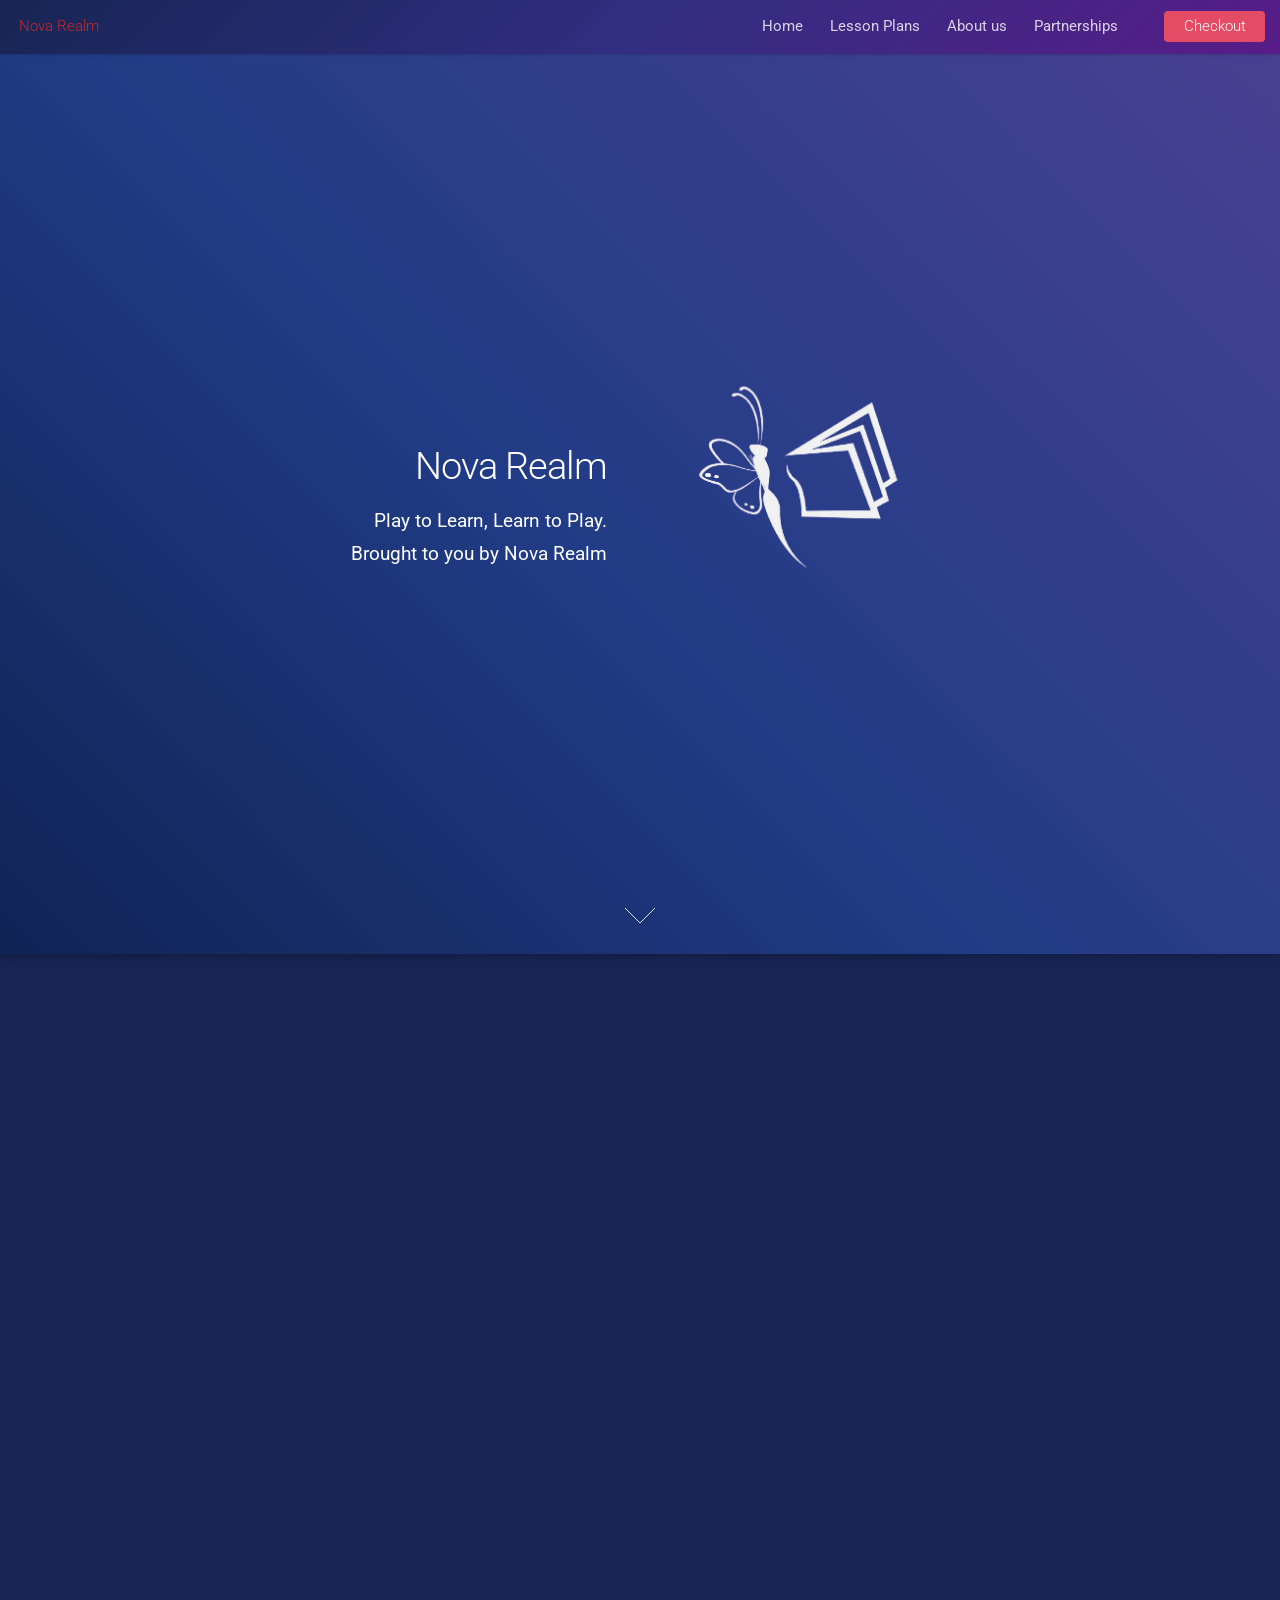
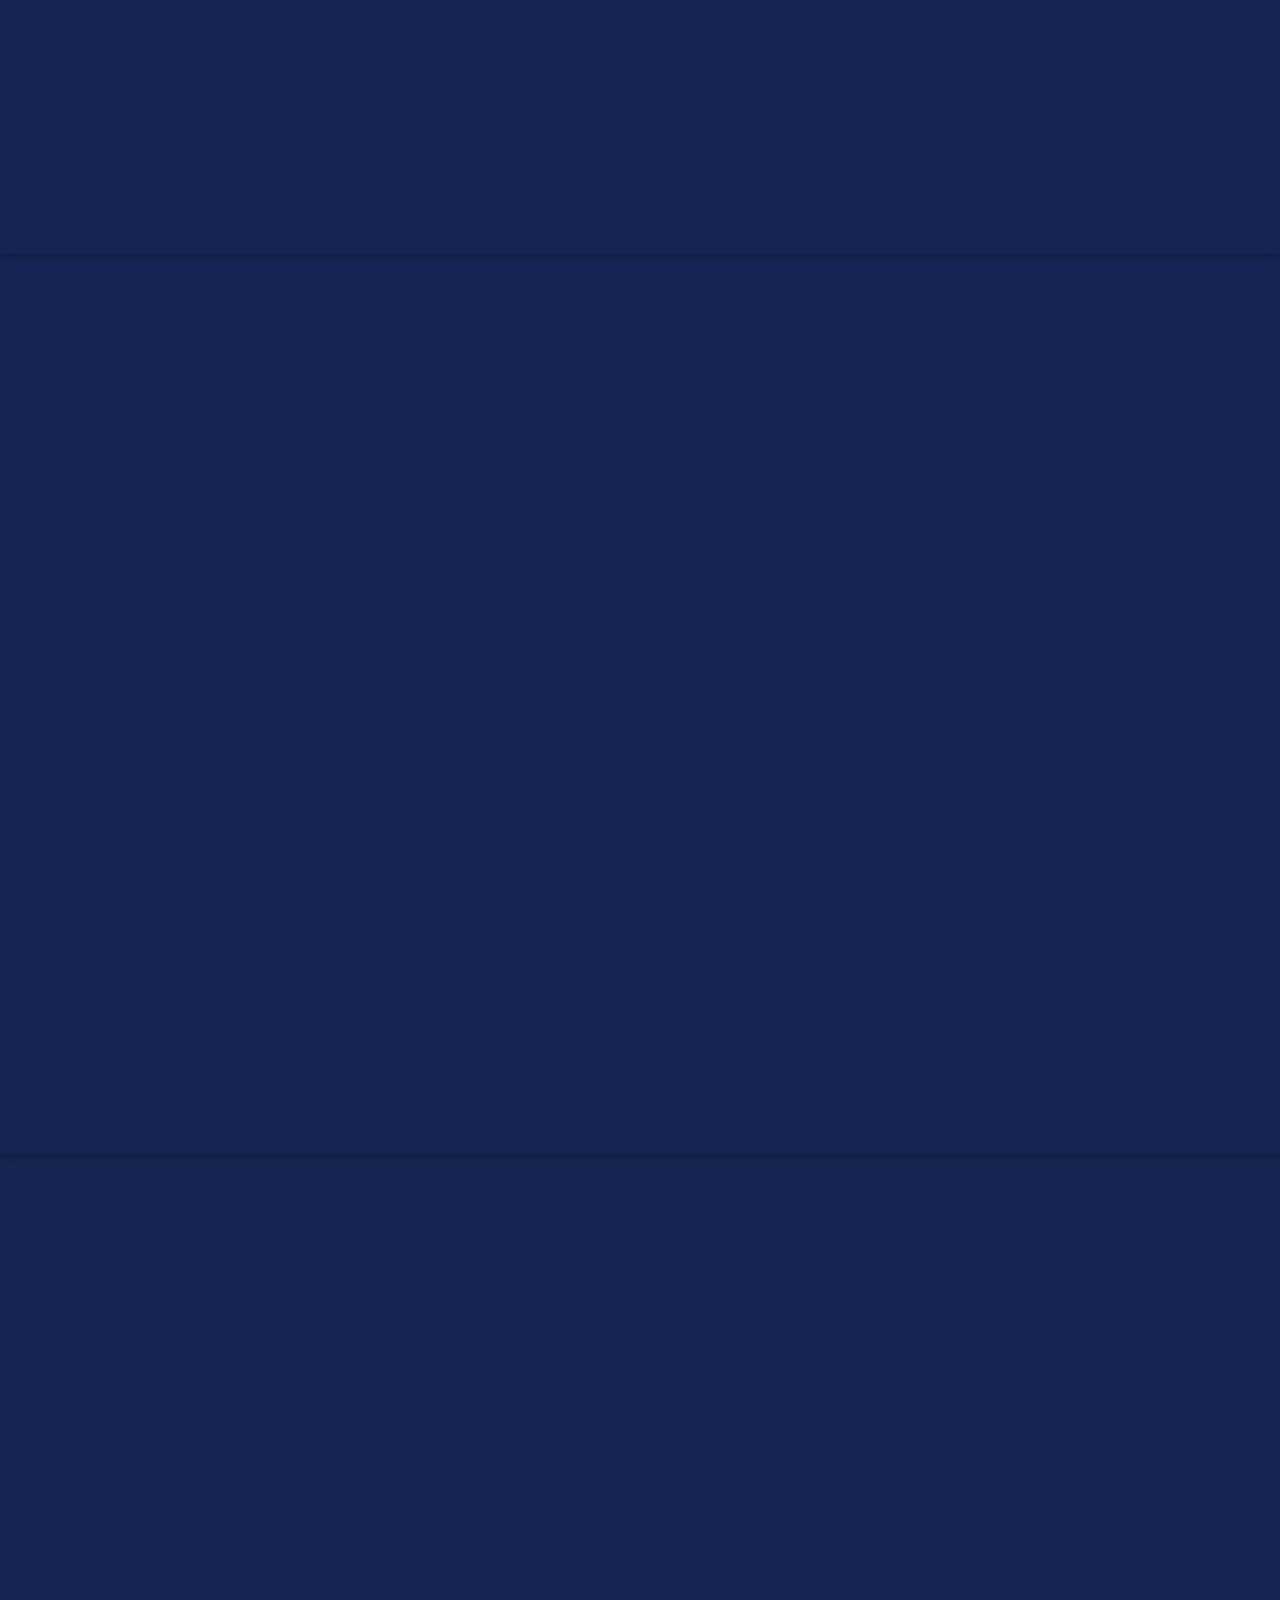
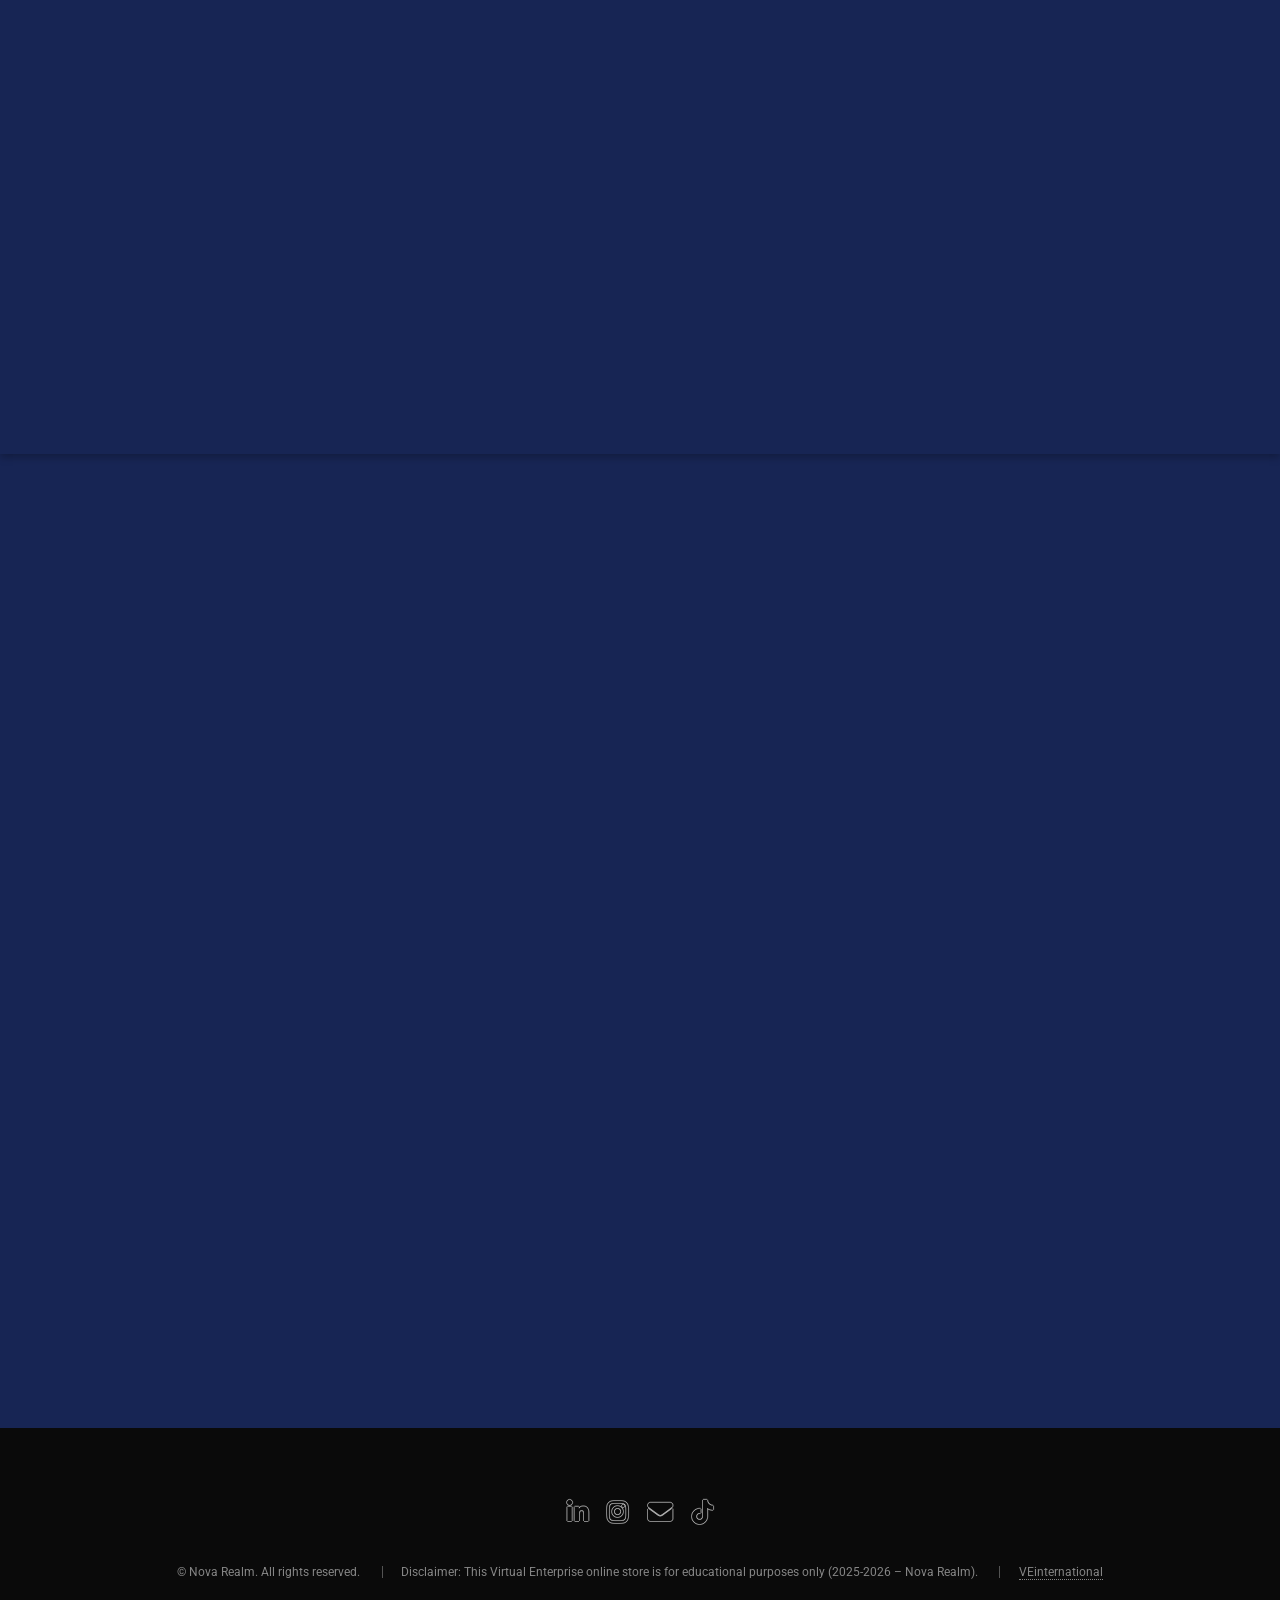
==== commit 69ad8db6: "Update index.html" ====
--- a/index.html
+++ b/index.html
@@ -44,11 +44,11 @@
     <div class="content">
 
         <header>
-            <h2 style="font-family: Times, Roboto; font-size: 30px; font-weight: bold;">
+            <h2 style="font-family: 'Roboto', sans-serif;" font-size: 30px; font-weight: bold;">
                 Nova Realm
             </h2>
 
-            <p style="font-family: Times, Roboto; font-size: 26px;">
+            <p style="font-family: 'Roboto', sans-serif;" 26px;">
                 Play to Learn, Learn to Play.<br />
                 Brought to you by Nova Realm
             </p>
--- a/assets/css/main.css
+++ b/assets/css/main.css
@@ -95,6 +95,10 @@
     z-index: 21;
 }
 
+#Bannernova {
+    font-family: 'Roboto', sans-serif;
+}
+
 #Bannernova:before {
     content: '';
     display: inline-block;
@@ -120,11 +124,13 @@
 }
 
 #Bannernova .content header h2 {
+ font-family: 'Roboto', sans-serif;
     font-size: 2.5em;
     margin: 0;
 }
 
 #Bannernova .content header p {
+	    font-family: 'Roboto', sans-serif;
     margin: 0.5em 0 0 0;
     top: 0;
 }
@@ -152,7 +158,7 @@
 
 /* Fuckery */
 body.realmvr {
-    background-color: #c62828;
+    background-color: #172554;
 }
 
 body.realmvr nav a {
@@ -275,8 +281,8 @@
 	body, input, select, textarea {
 		color: rgba(255, 255, 255, 0.8);
 		font-family: 'Roboto', Helvetica, sans-serif, Times;
-		font-size: 150pt;
-		font-weight: 100;
+		font-size: 16px;
+		font-weight: 400;
 		line-height: 1.75em;
 	}
 
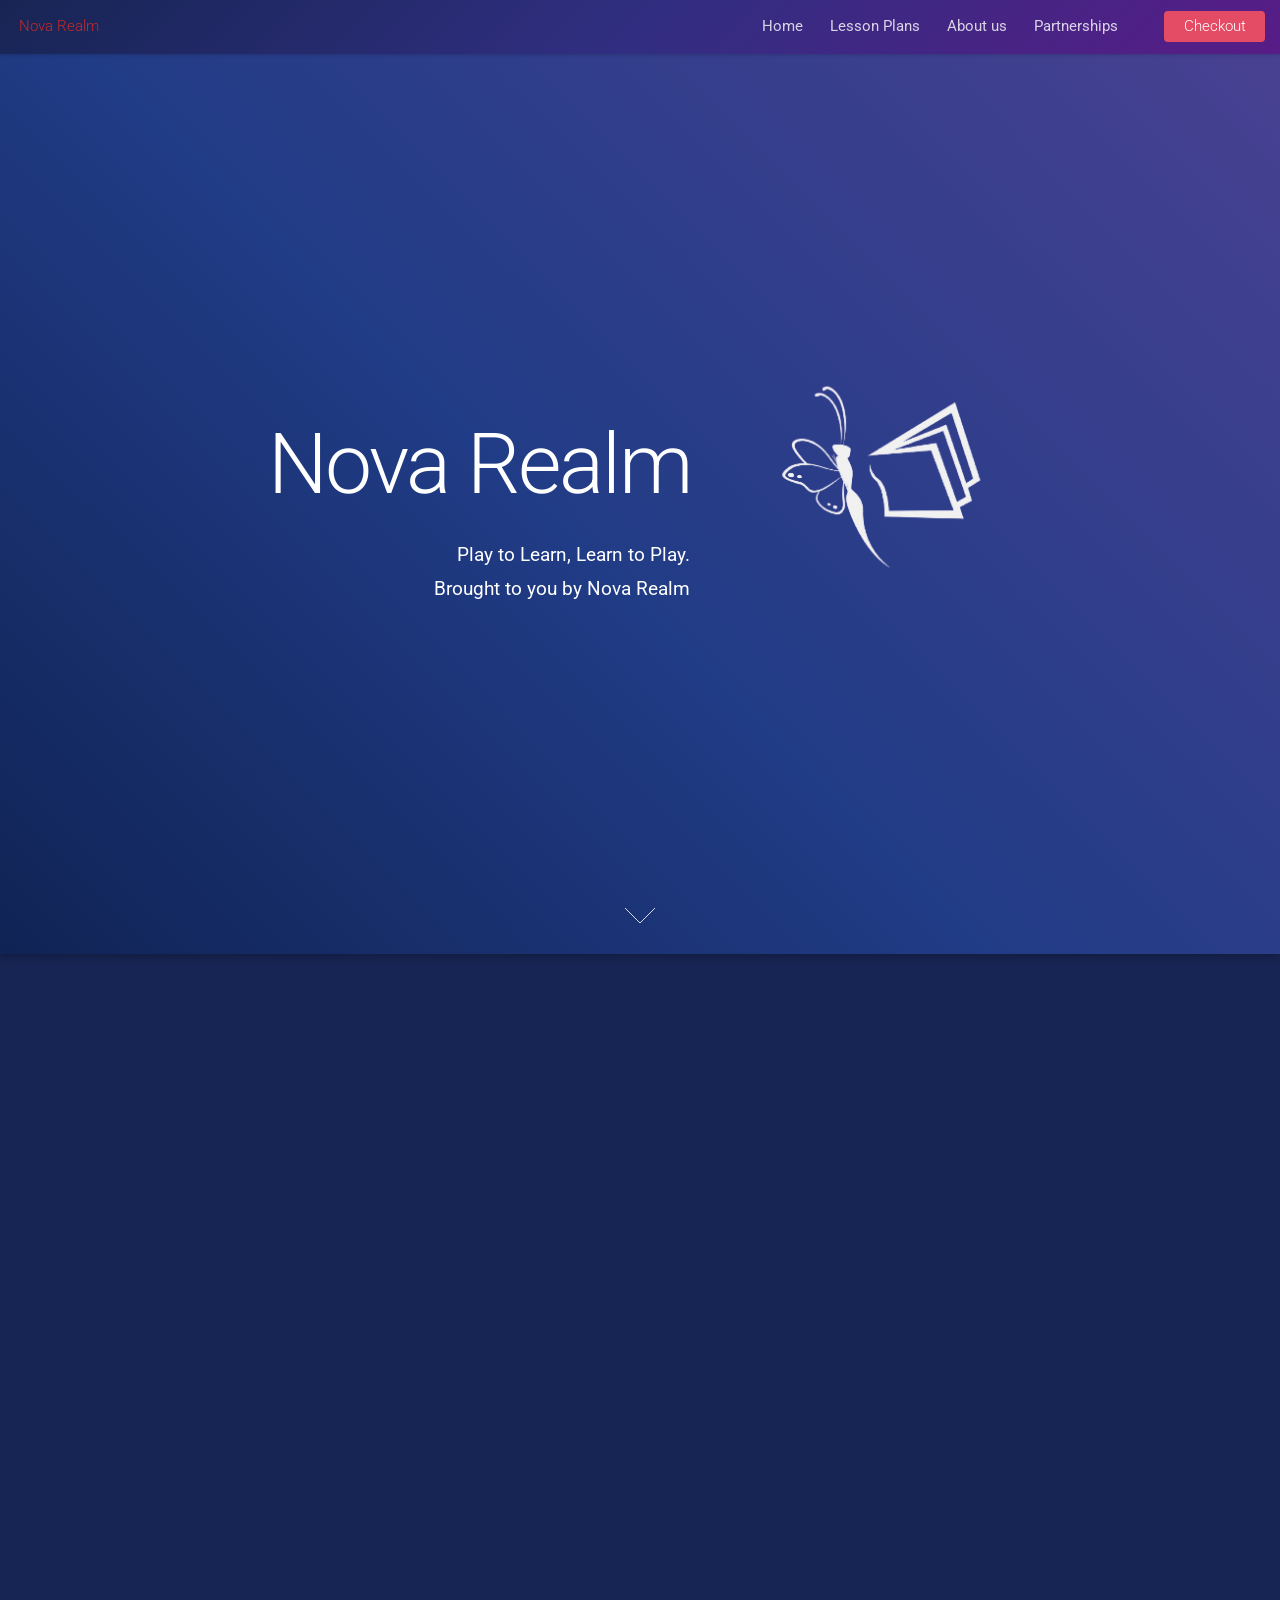
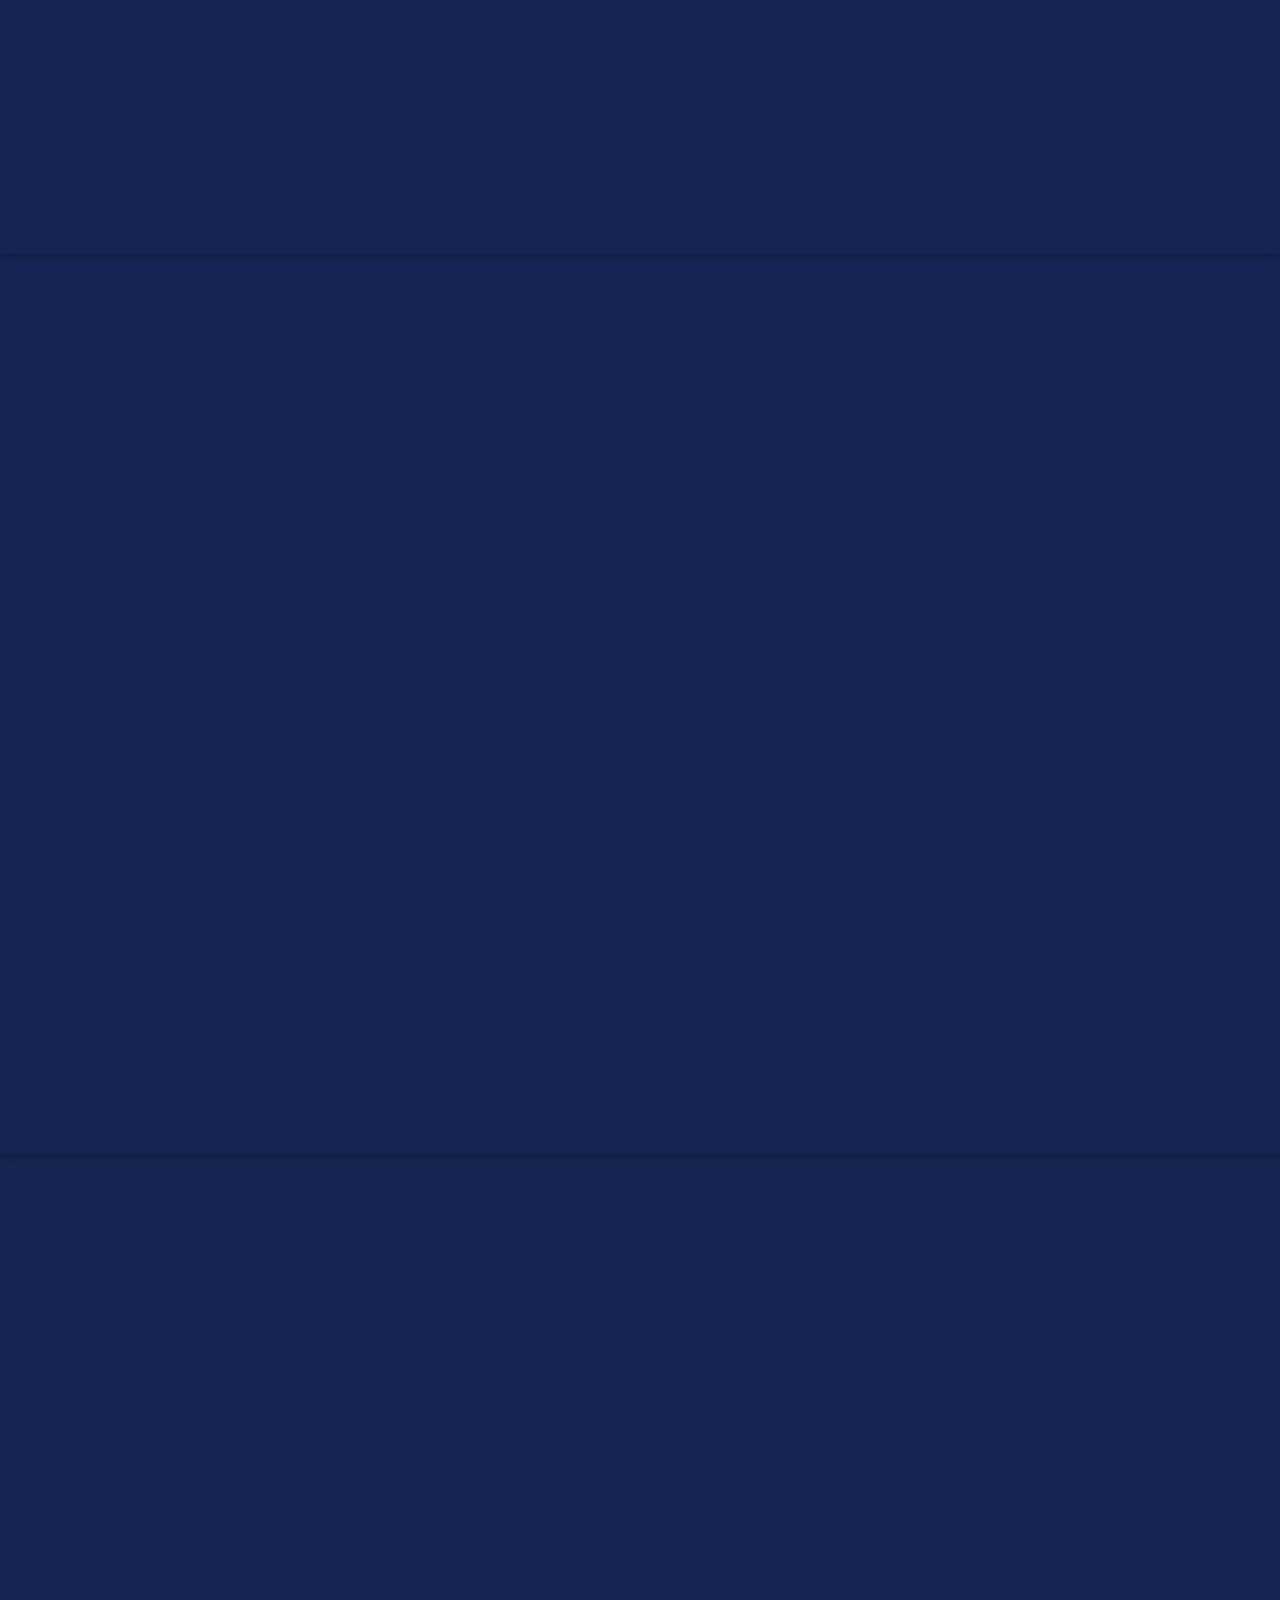
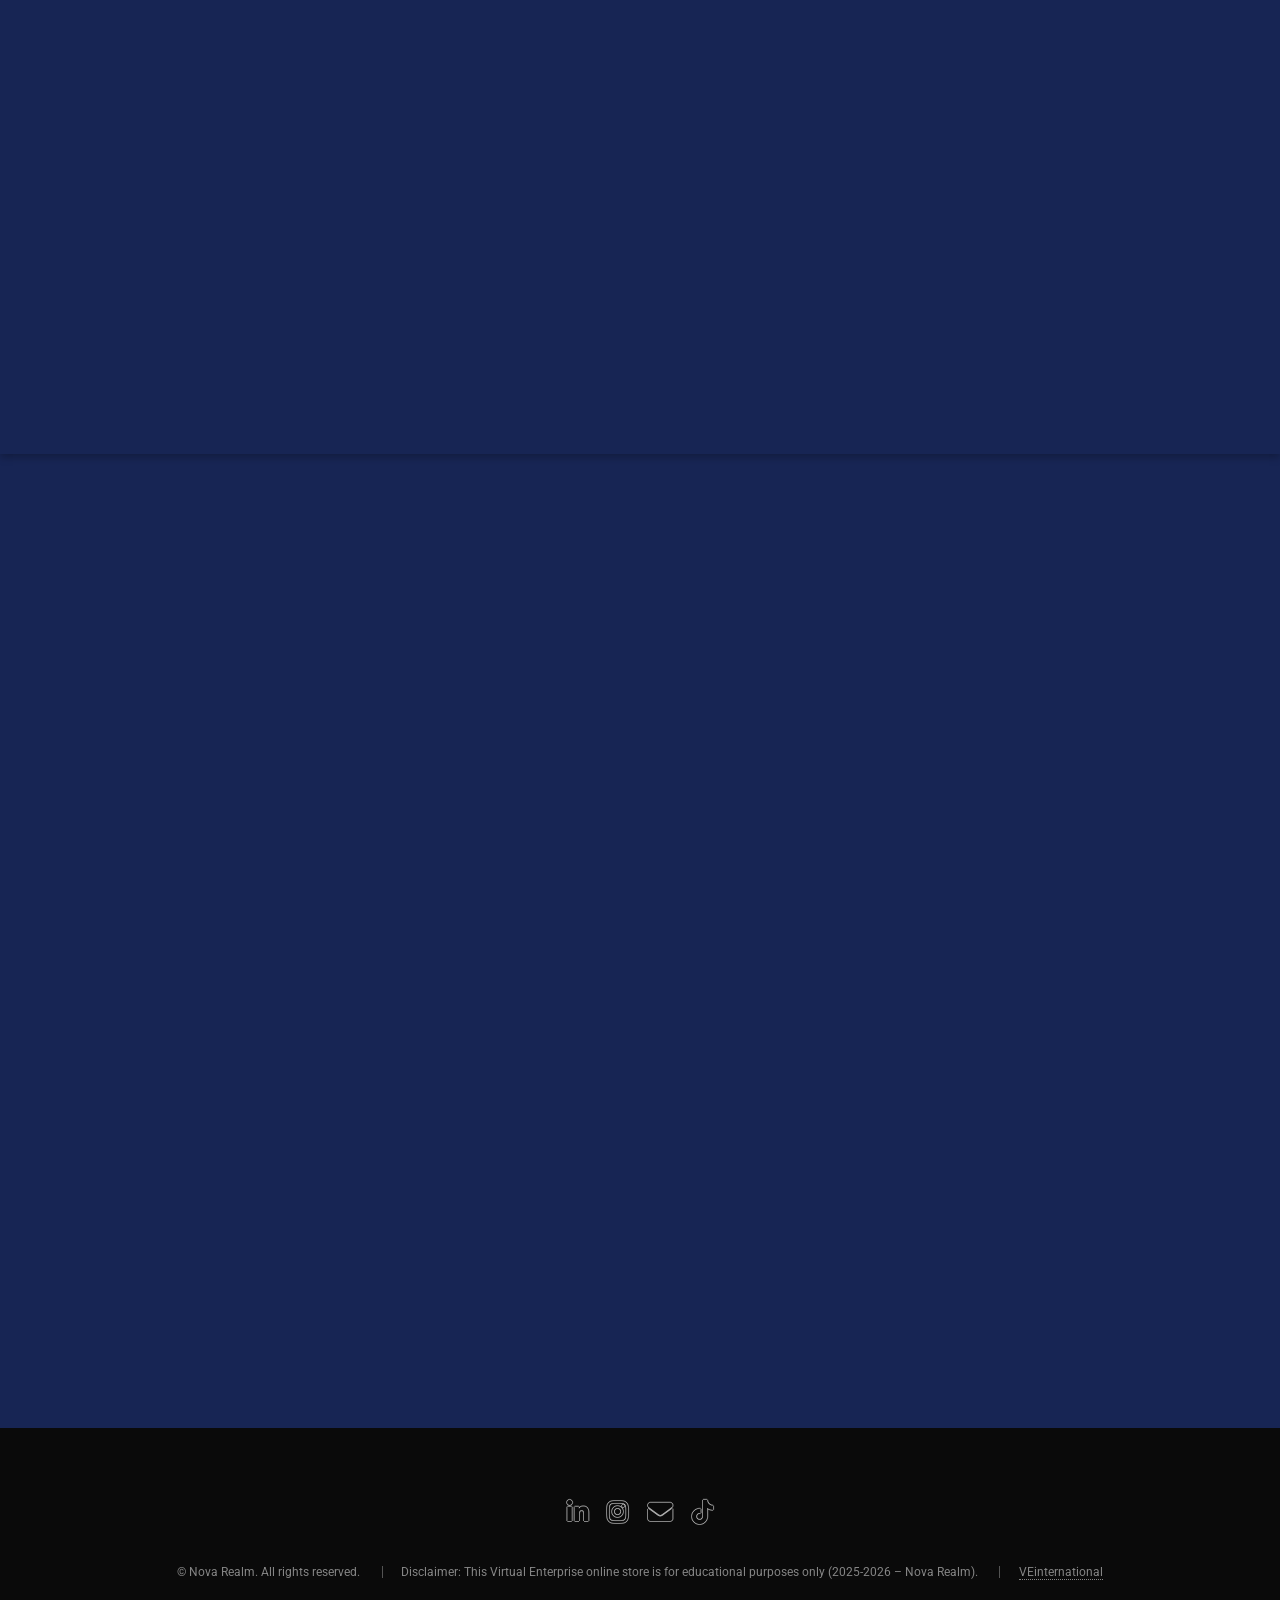
==== commit 3a79068b: "Update index.html" ====
--- a/index.html
+++ b/index.html
@@ -44,11 +44,11 @@
     <div class="content">
 
         <header>
-            <h2 style="font-family: 'Roboto', sans-serif;" font-size: 30px; font-weight: bold;">
+            <h2 style="font-family: 'Roboto', sans-serif;">
                 Nova Realm
             </h2>
 
-            <p style="font-family: 'Roboto', sans-serif;" 26px;">
+            <p style="font-family: 'Roboto', sans-serif;" 36px;">
                 Play to Learn, Learn to Play.<br />
                 Brought to you by Nova Realm
             </p>
--- a/assets/css/main.css
+++ b/assets/css/main.css
@@ -125,7 +125,7 @@
 
 #Bannernova .content header h2 {
  font-family: 'Roboto', sans-serif;
-    font-size: 2.5em;
+    font-size: 5.5em;
     margin: 0;
 }
 
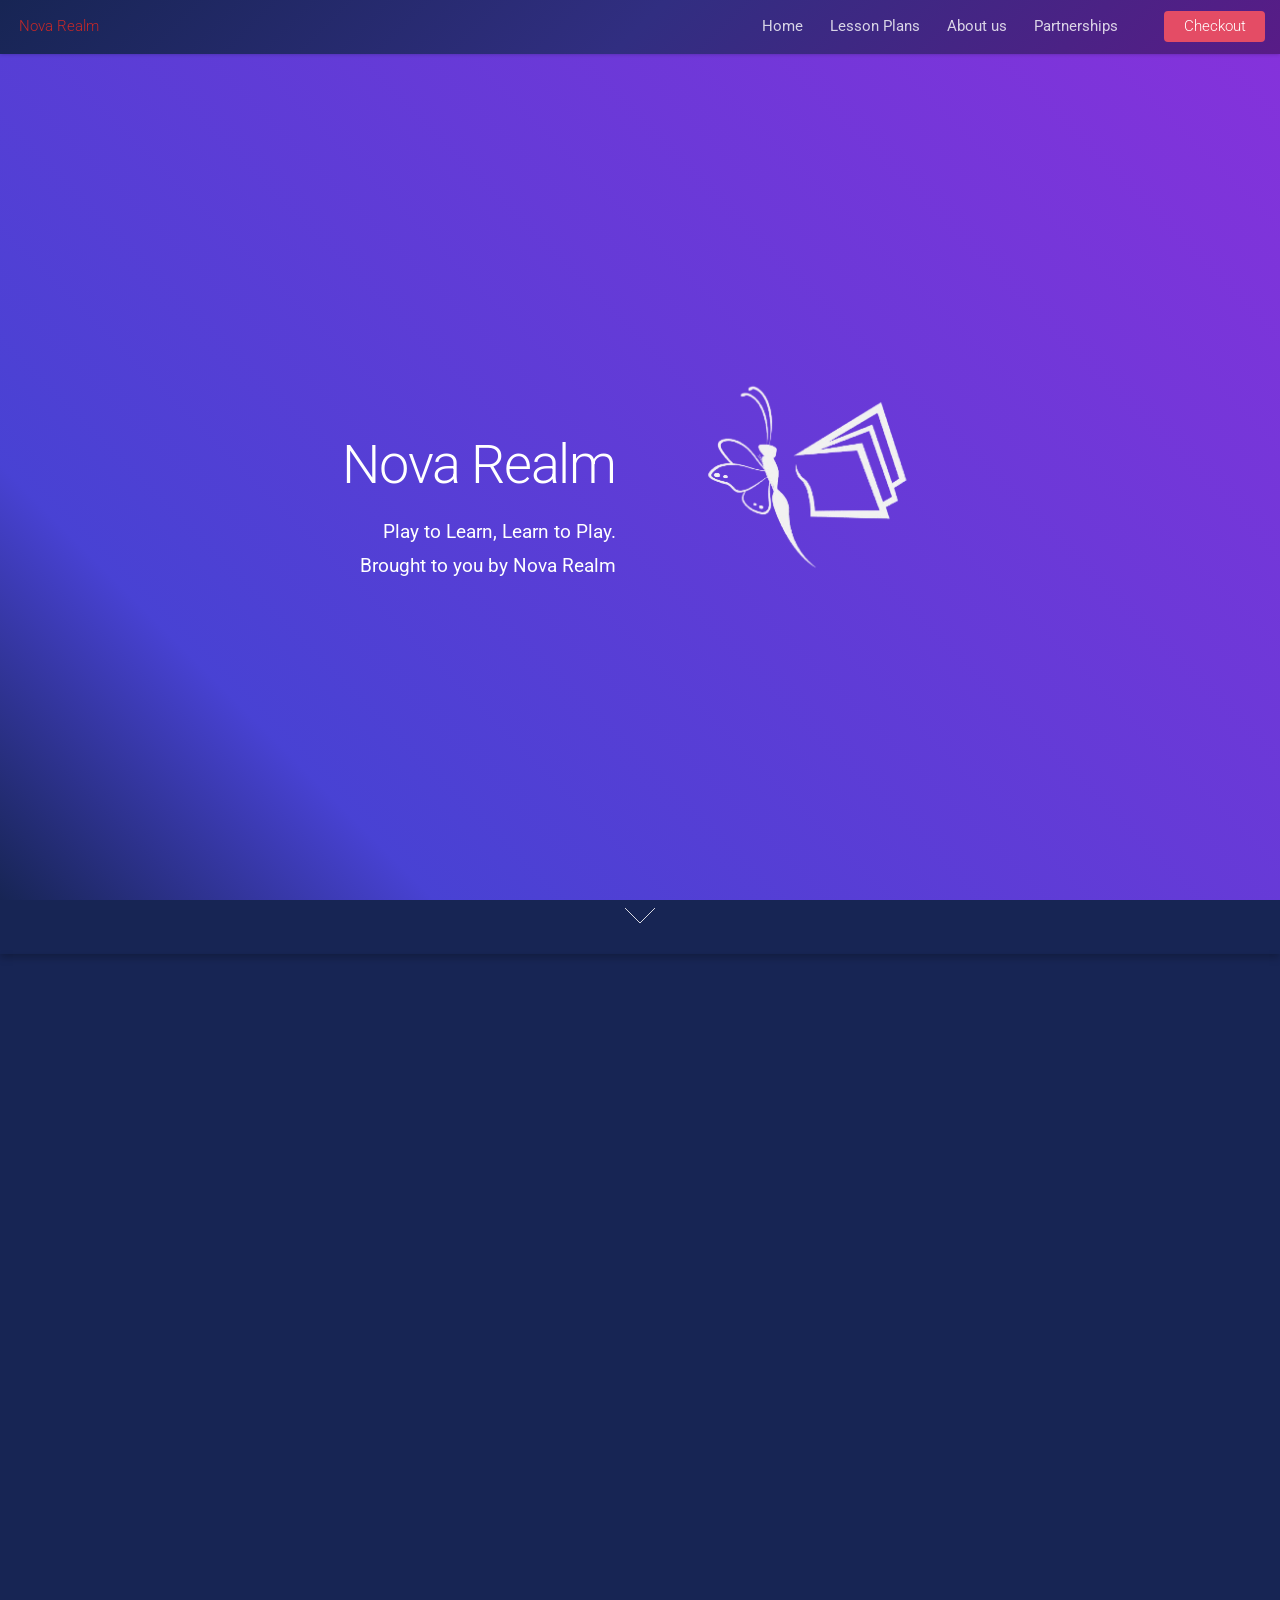
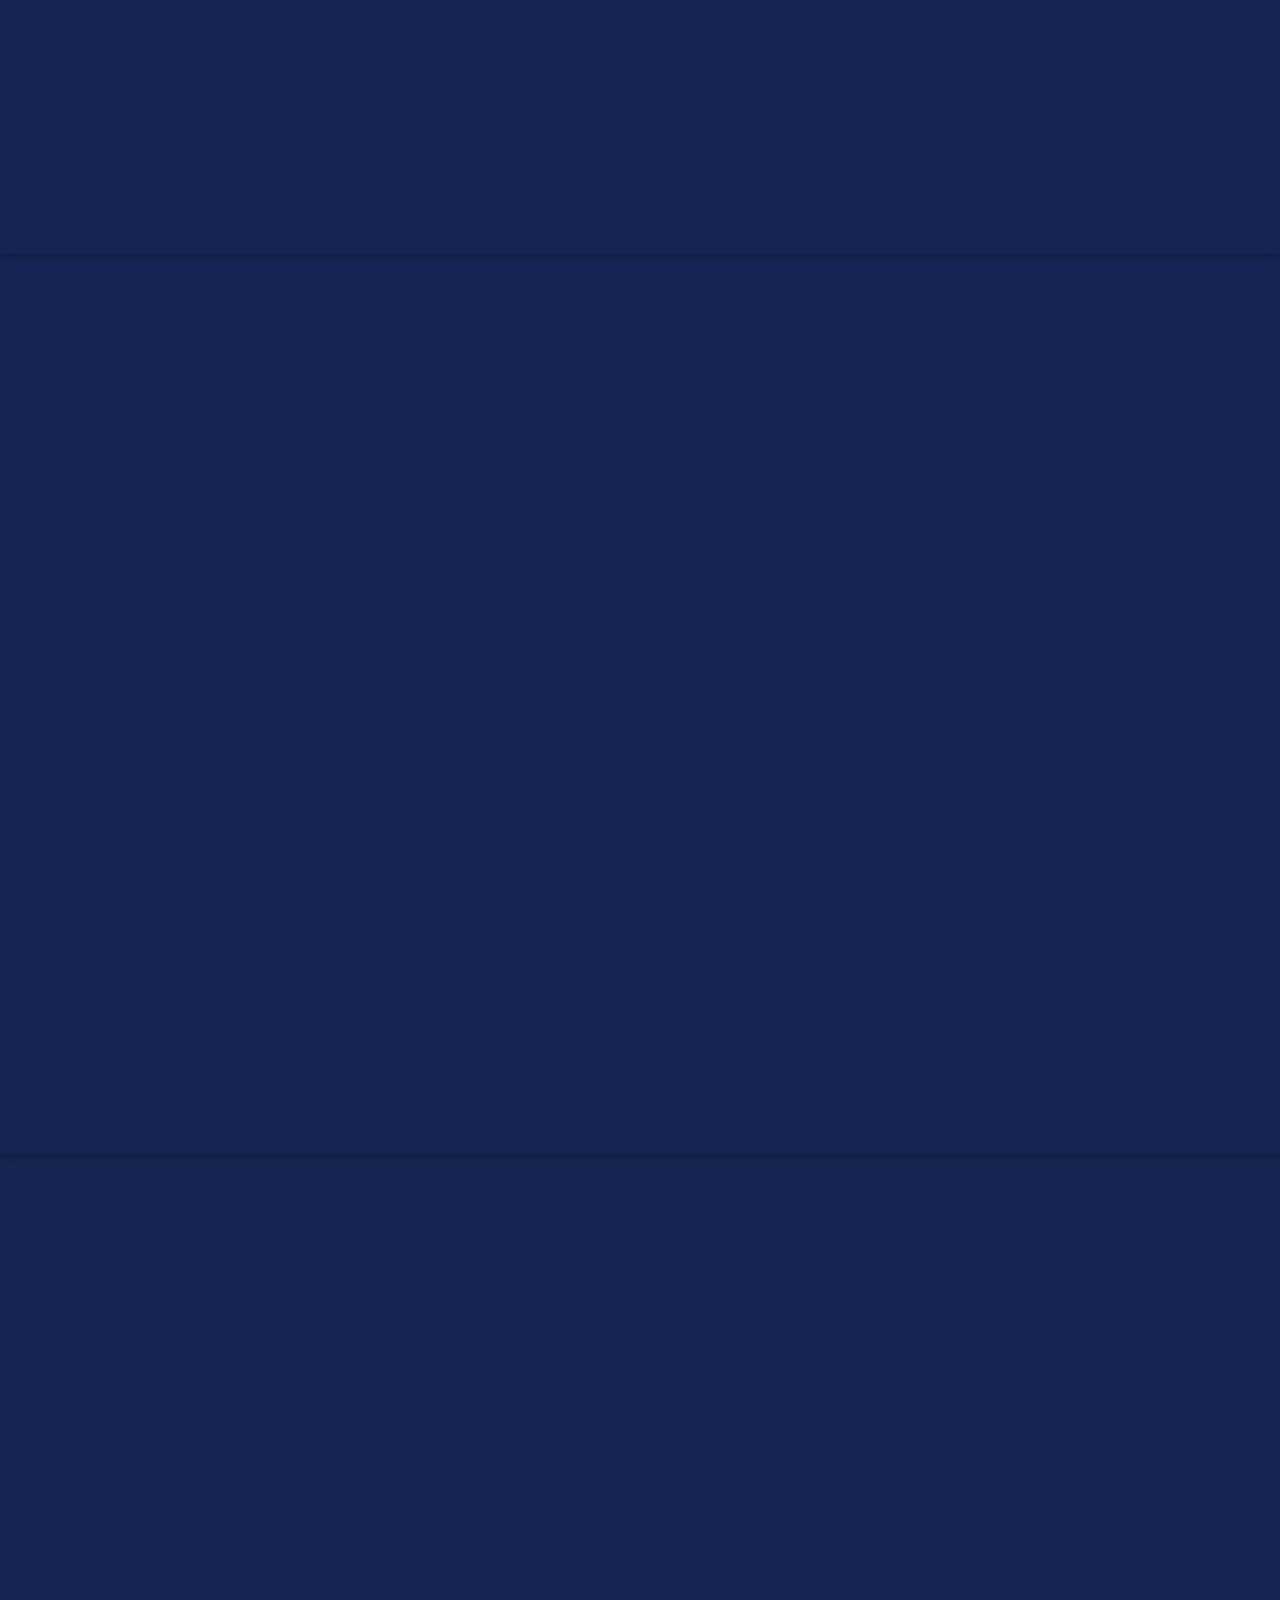
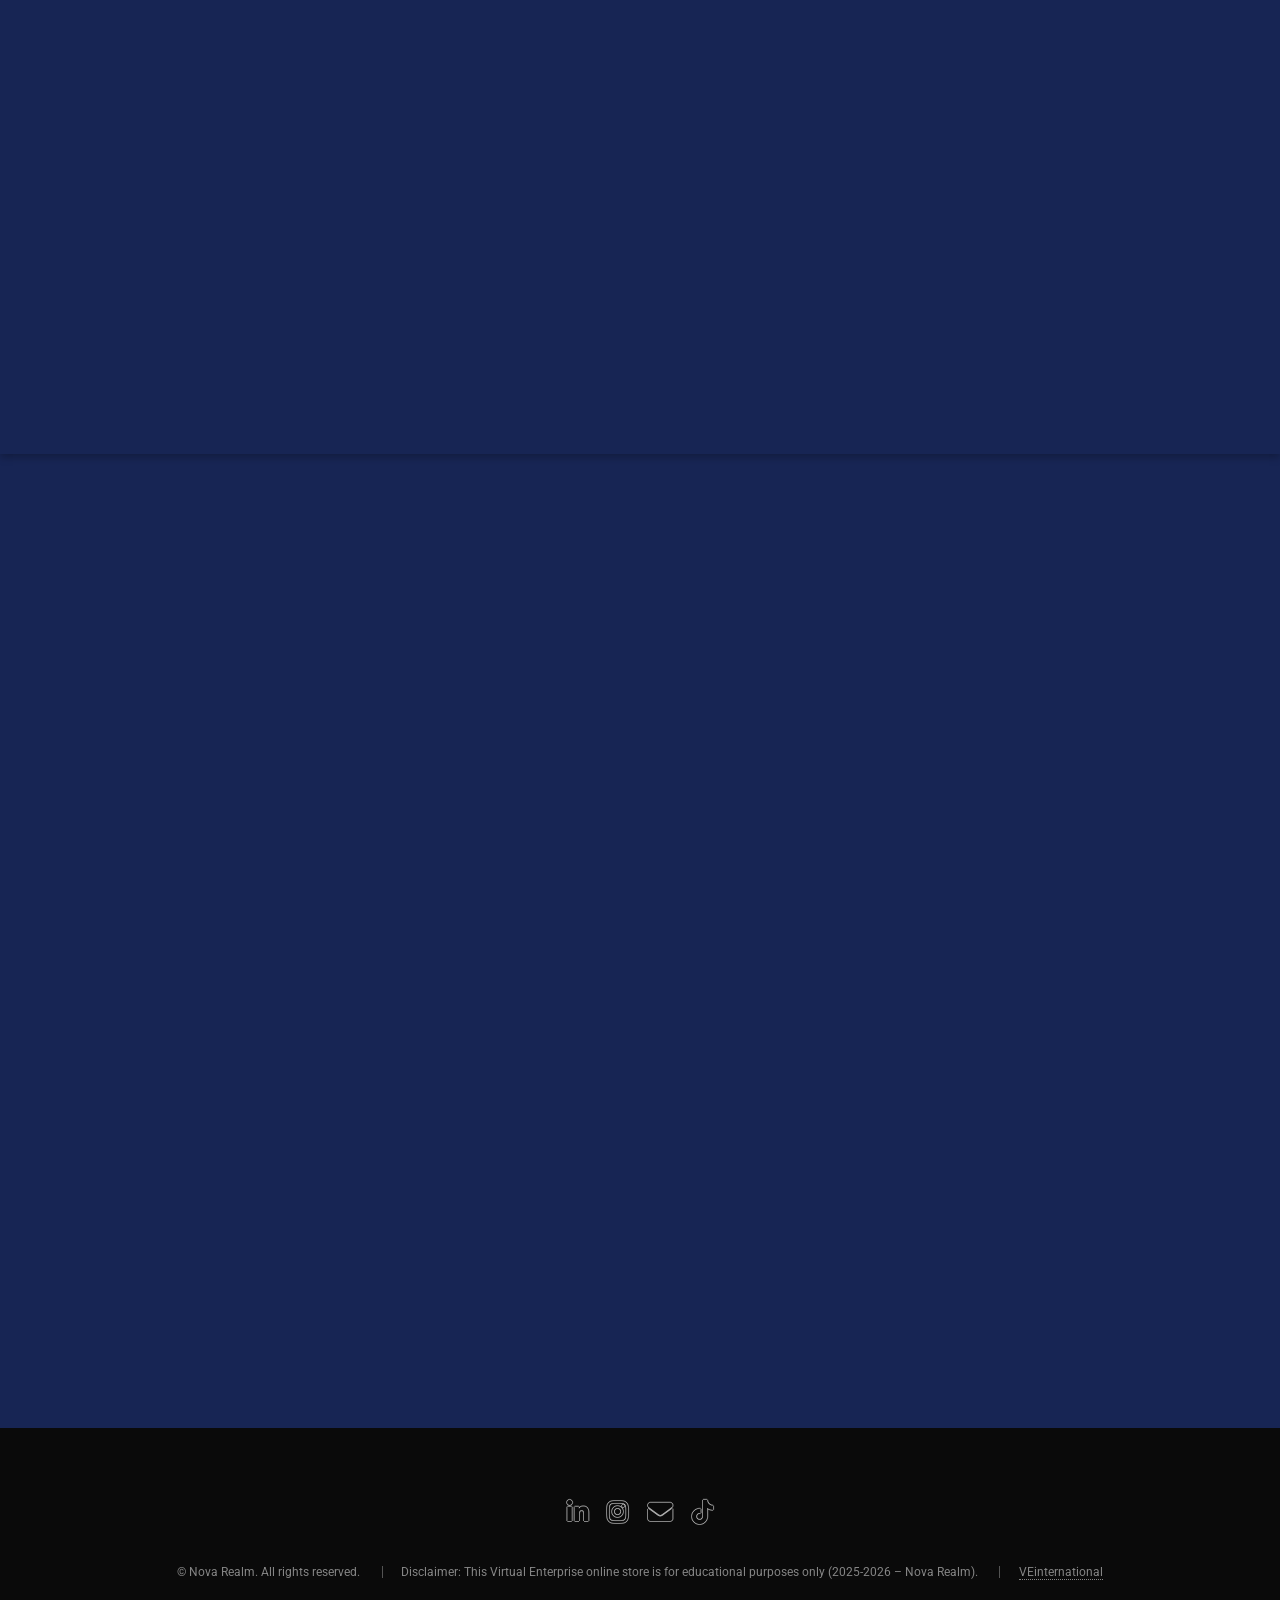
==== commit 018465b4: "Update index.html" ====
--- a/index.html
+++ b/index.html
@@ -44,7 +44,7 @@
     <div class="content">
 
         <header>
-            <h2 style="font-family: 'Roboto', sans-serif;">
+            <h2 style="font-family: 'Roboto', sans-serif;"  font-size: 60px; font-weight: bold;">
                 Nova Realm
             </h2>
 
--- a/assets/css/main.css
+++ b/assets/css/main.css
@@ -76,19 +76,16 @@
 
 #Bannernova {
     background-attachment: fixed;
-    background:
-        linear-gradient(
-            45deg,
-            rgba(15, 35, 85, 0.88) 0%,
-            rgba(35, 65, 145, 0.82) 45%,
-            rgba(91, 75, 170, 0.72) 100%
-        );
-
+    background-image: linear-gradient(
+        45deg,
+        rgba(23, 37, 84, 0.92) 0%,
+        rgba(79, 70, 229, 0.88) 20%,
+        rgba(147, 51, 234, 0.90) 100%
+    );
     background-position: center center;
     background-size: cover;
 
     box-shadow: 0 0.25em 0.5em 0 rgba(0, 0, 0, 0.25);
-
     min-height: 100vh;
     position: relative;
     text-align: center;
@@ -125,7 +122,7 @@
 
 #Bannernova .content header h2 {
  font-family: 'Roboto', sans-serif;
-    font-size: 5.5em;
+    font-size: 3.5em;
     margin: 0;
 }
 
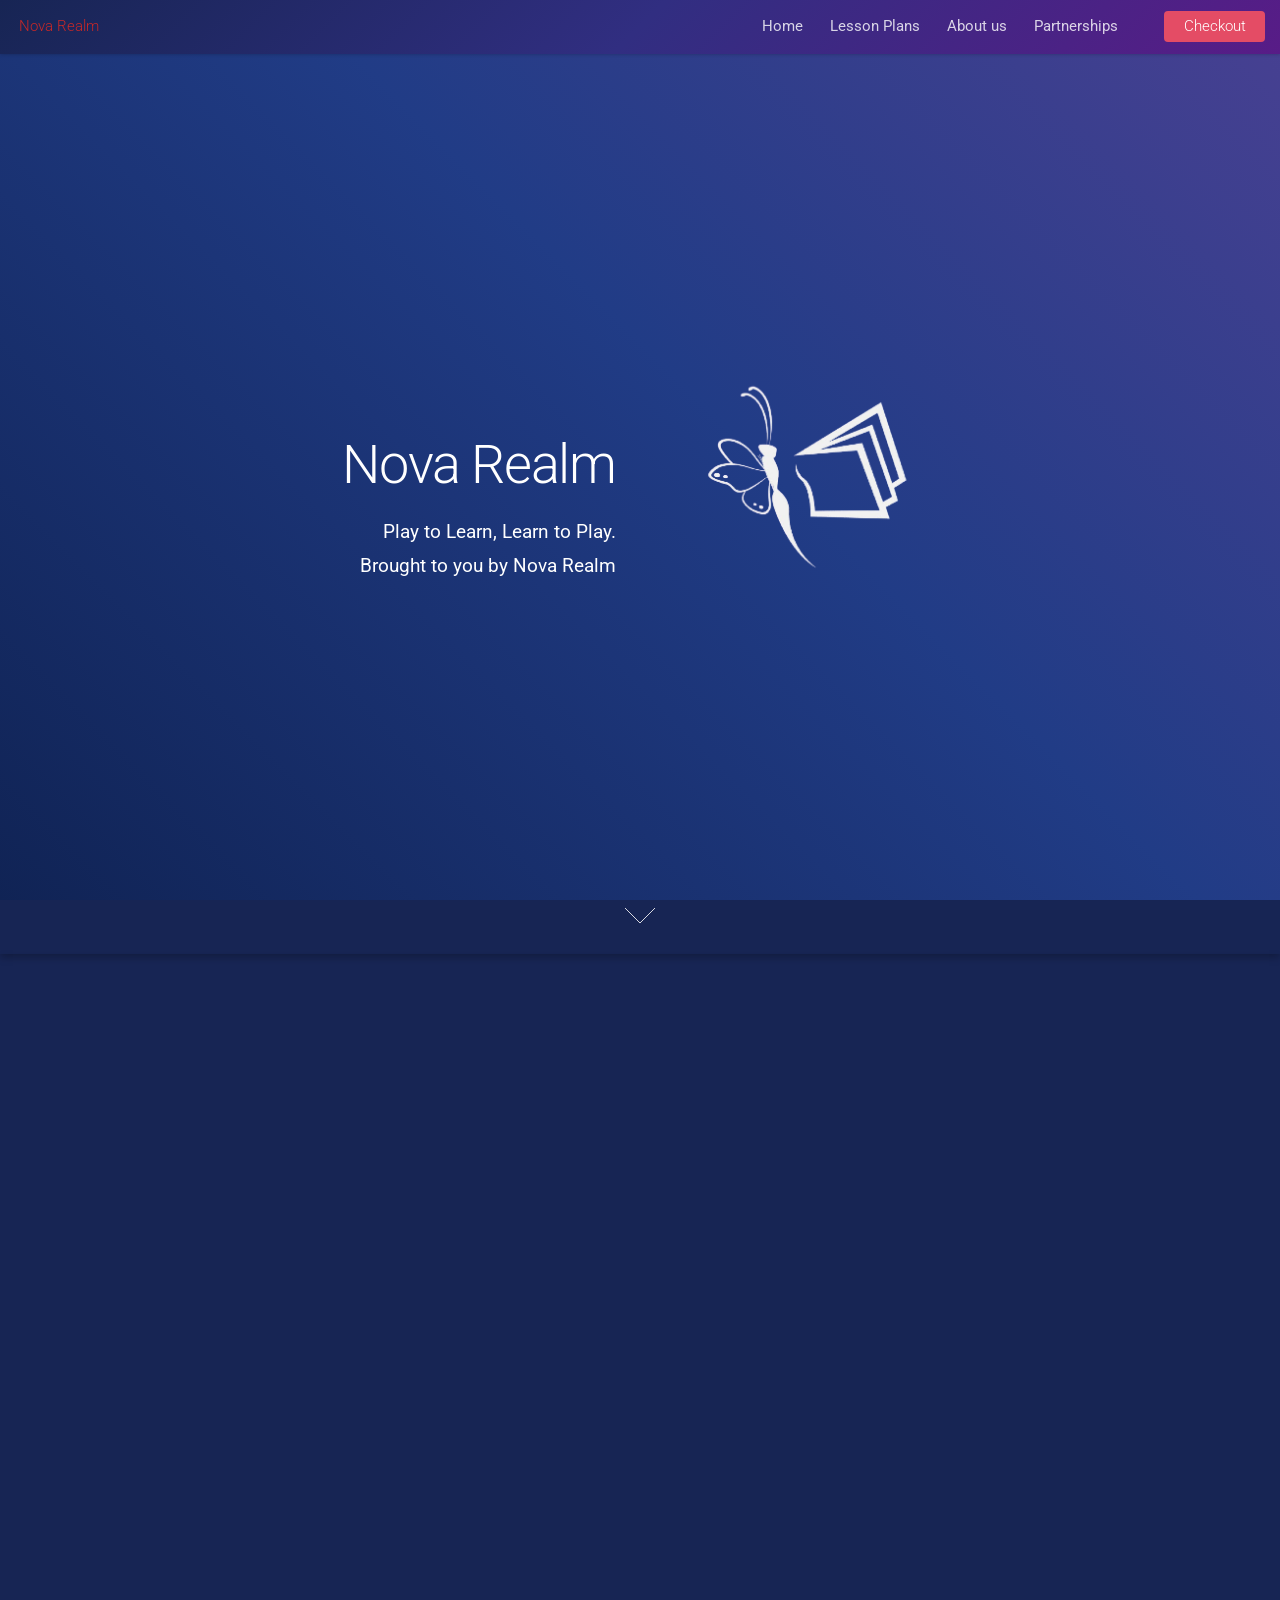
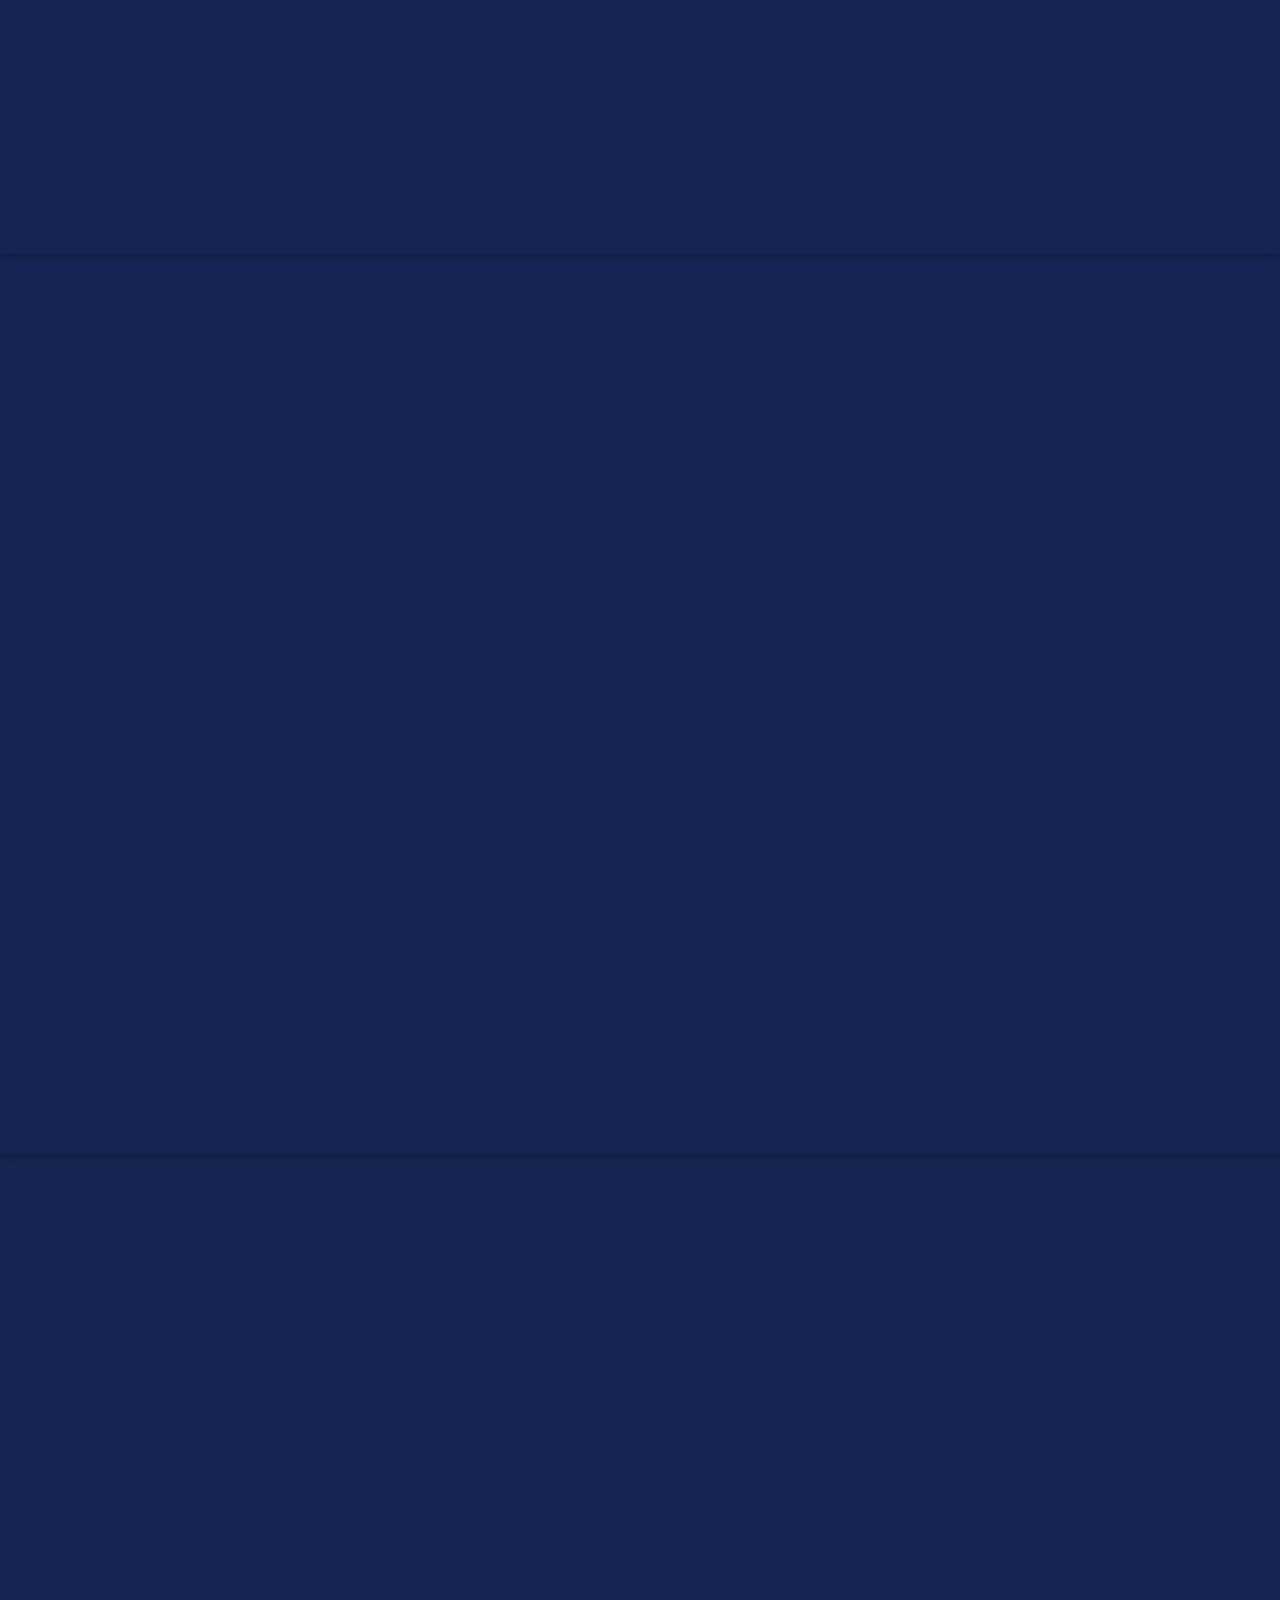
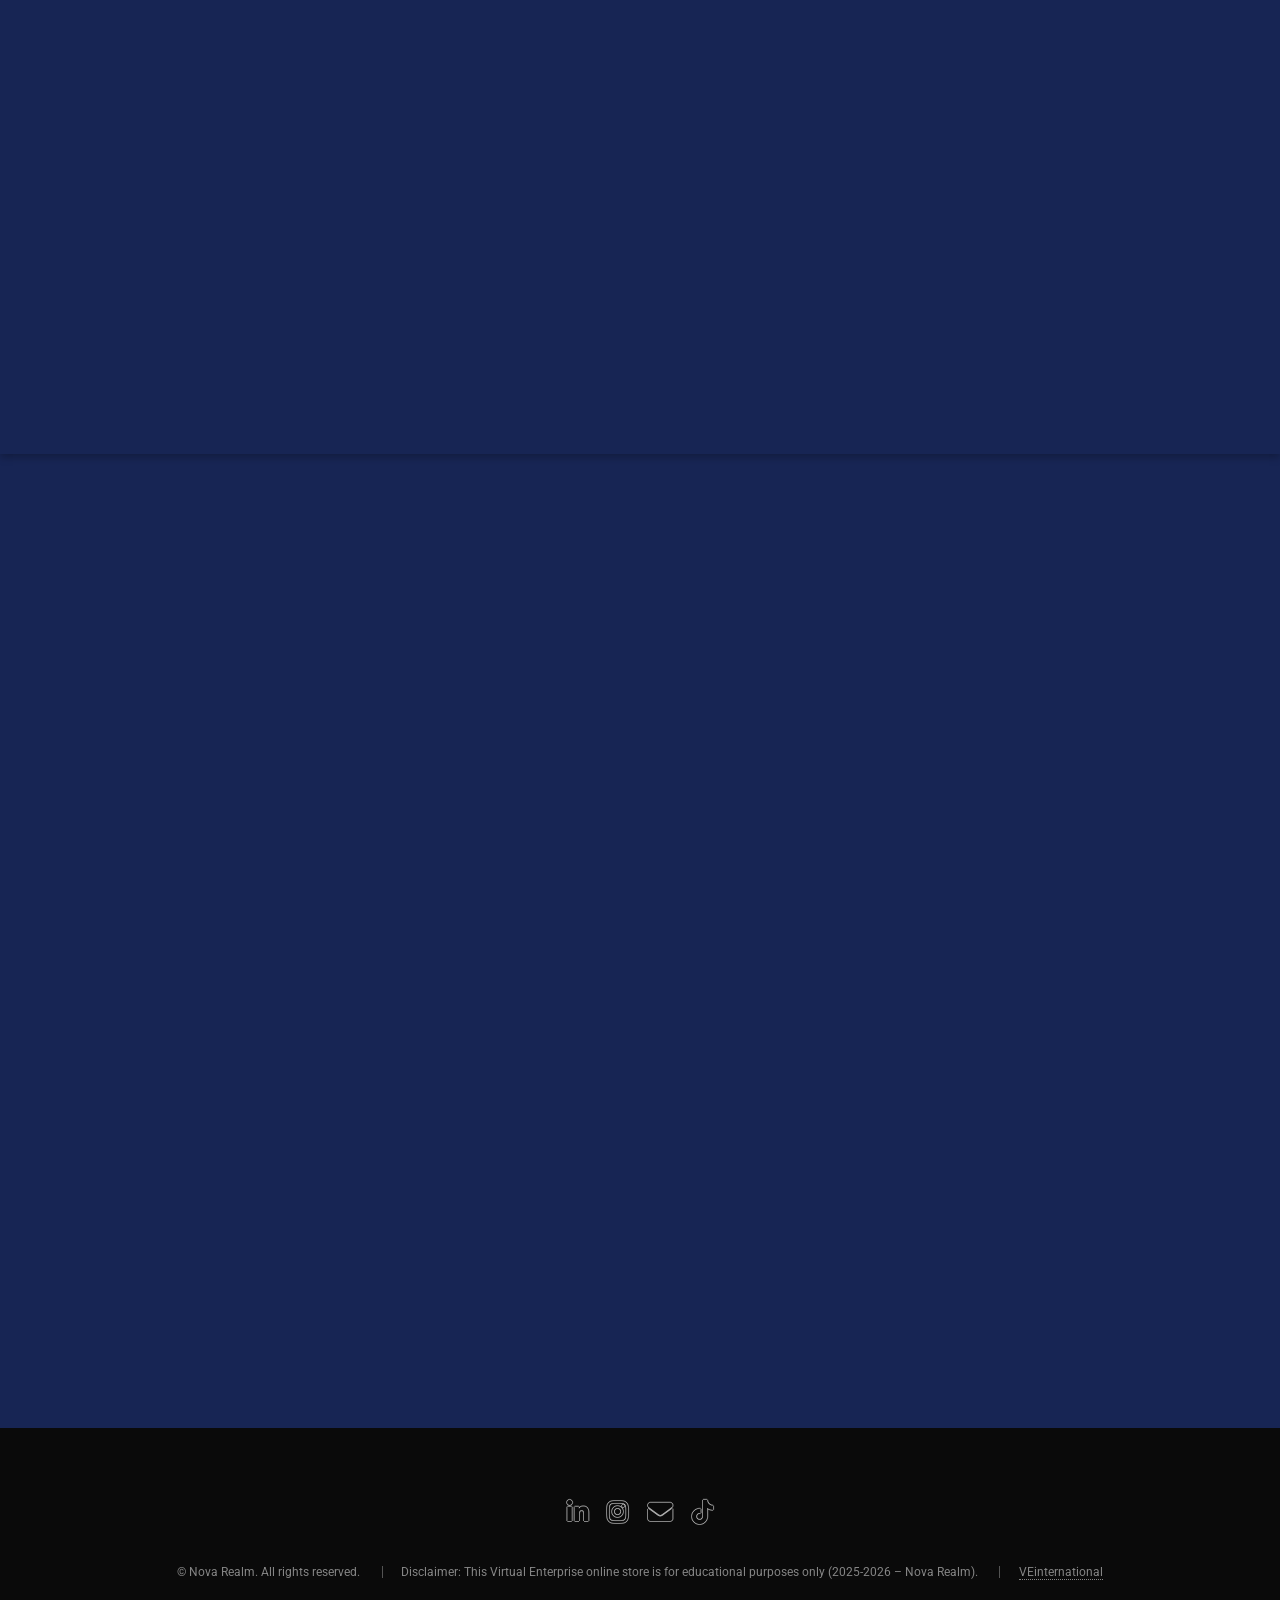
==== commit b5d85b3b: "Update index.html" ====
--- a/index.html
+++ b/index.html
@@ -44,7 +44,7 @@
     <div class="content">
 
         <header>
-            <h2 style="font-family: 'Roboto', sans-serif;"  font-size: 60px; font-weight: bold;">
+            <h2 style="font-family: 'Roboto', sans-serif;"  ">
                 Nova Realm
             </h2>
 
--- a/assets/css/main.css
+++ b/assets/css/main.css
@@ -78,9 +78,9 @@
     background-attachment: fixed;
     background-image: linear-gradient(
         45deg,
-        rgba(23, 37, 84, 0.92) 0%,
-        rgba(79, 70, 229, 0.88) 20%,
-        rgba(147, 51, 234, 0.90) 100%
+    rgba(15, 35, 85, 0.88) 0%,
+    rgba(35, 65, 145, 0.82) 55%,
+    rgba(91, 75, 170, 0.72) 100%
     );
     background-position: center center;
     background-size: cover;
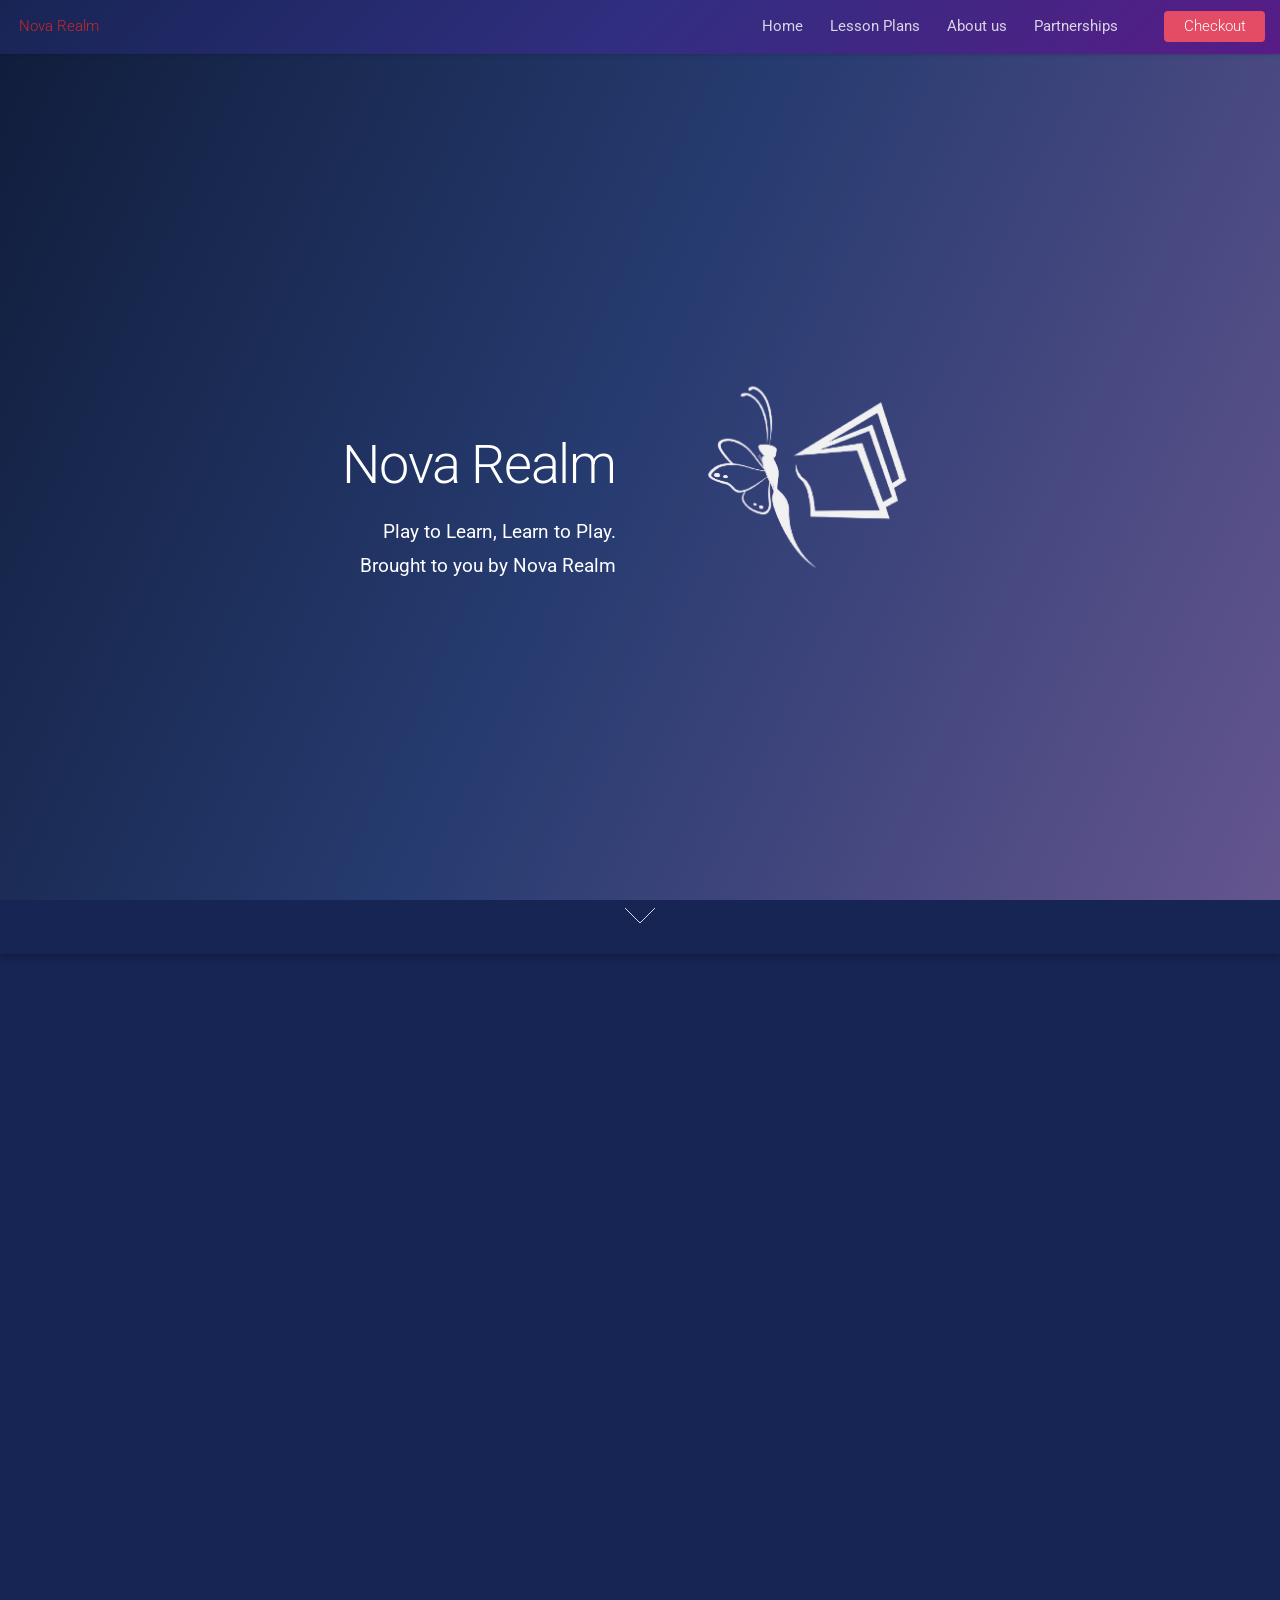
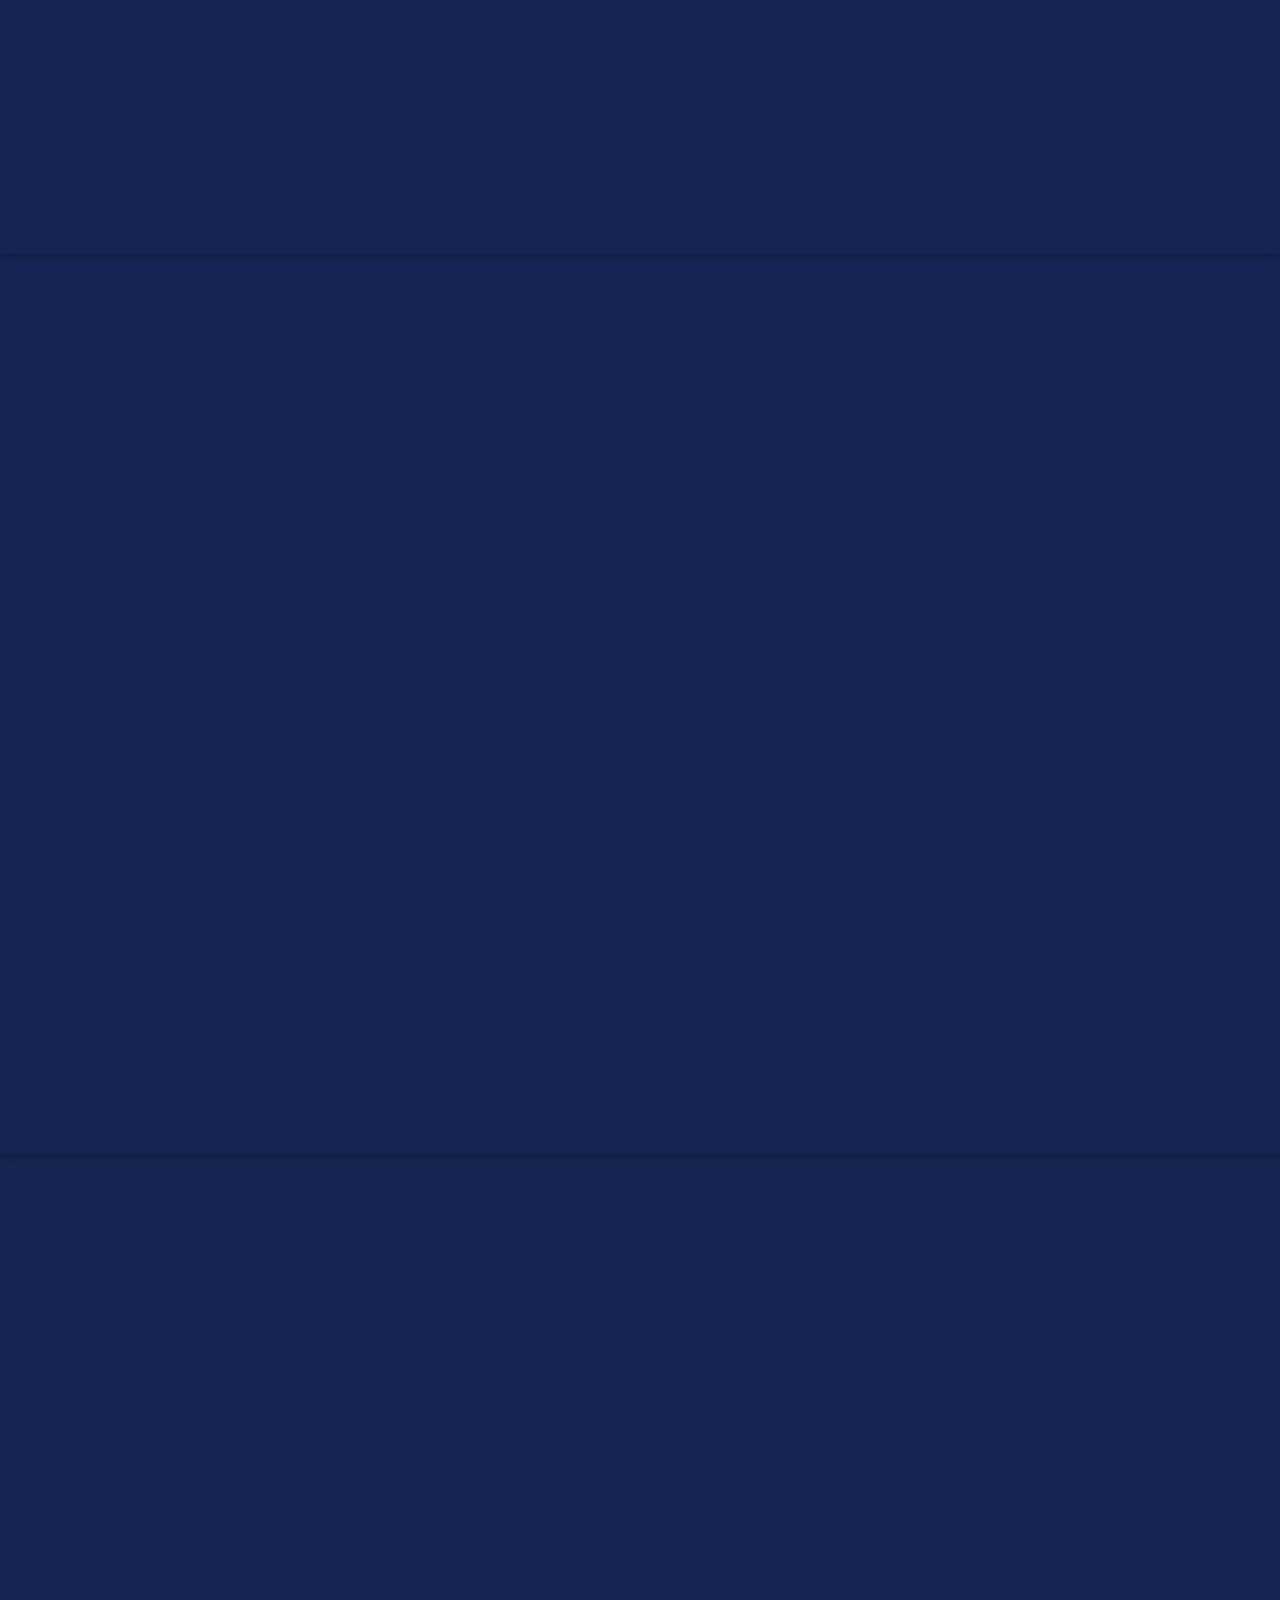
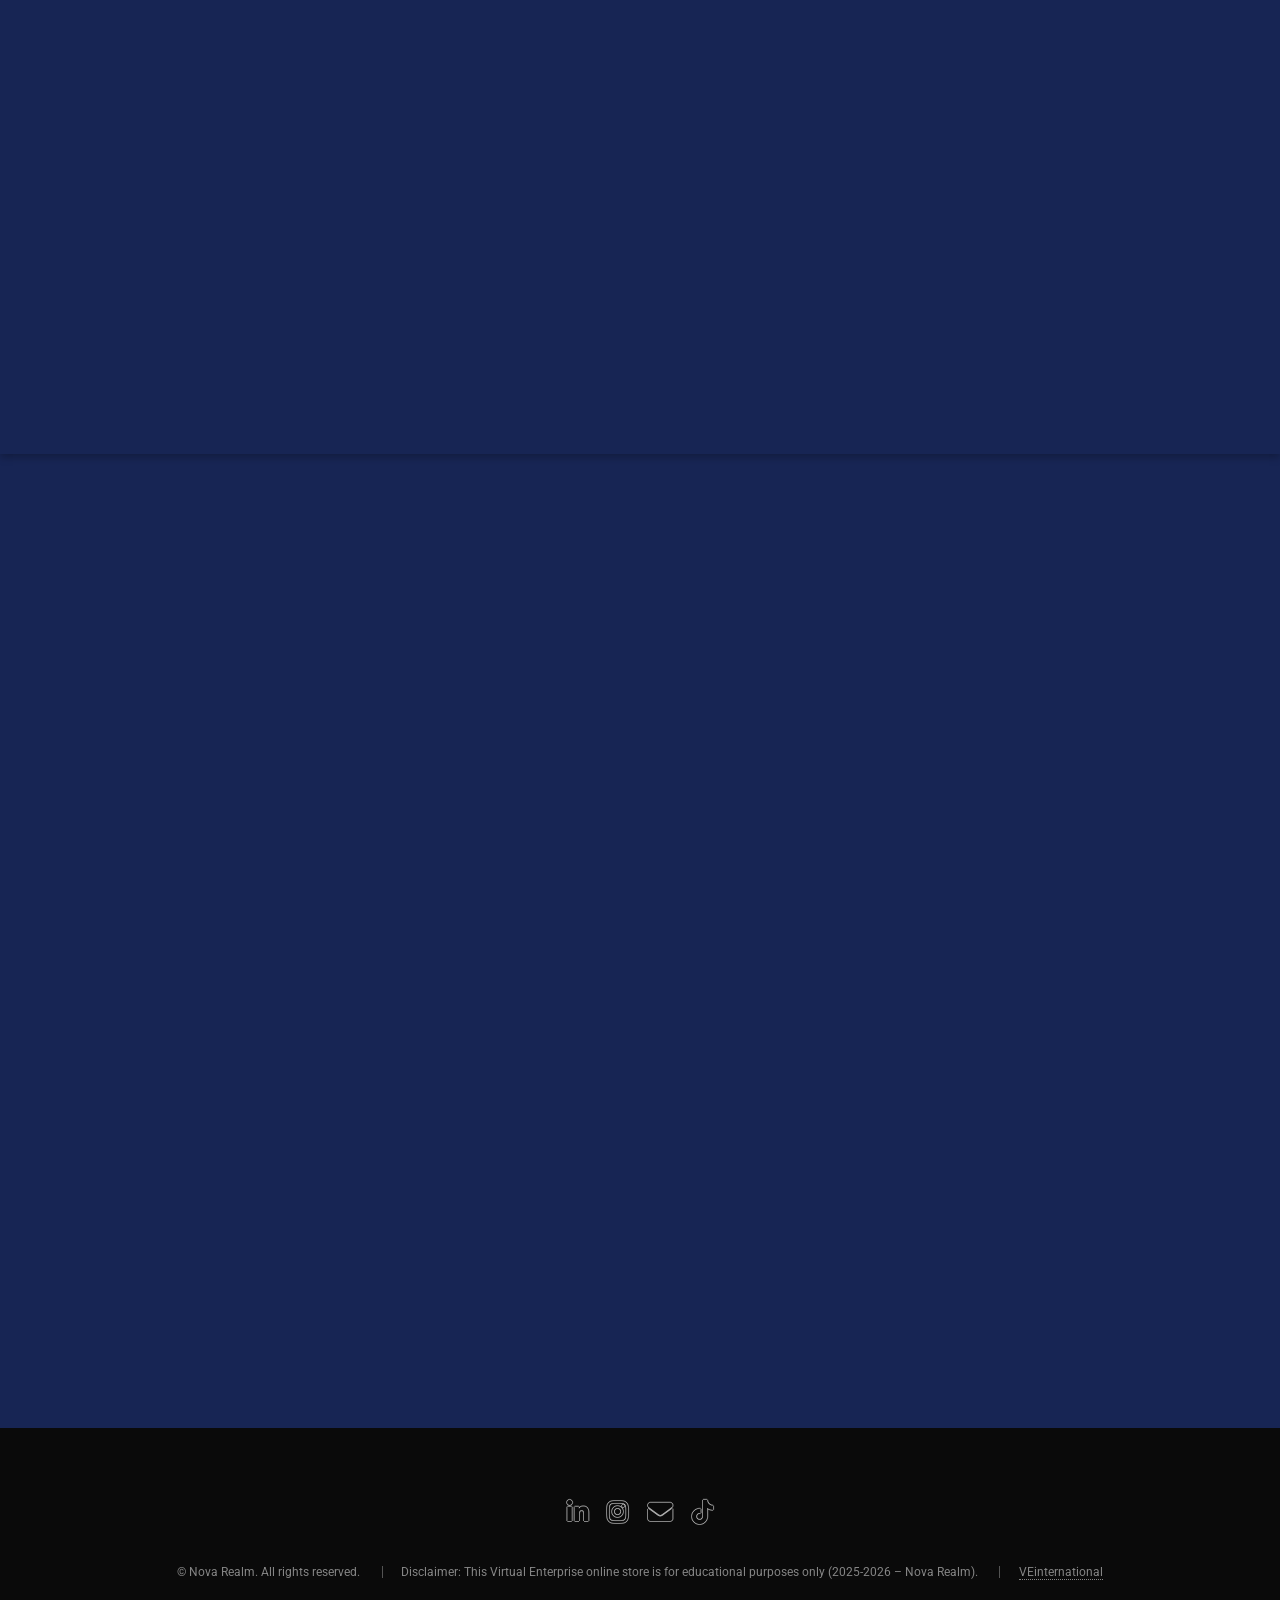
==== commit 23ee17e4: "Update index.html" ====
--- a/index.html
+++ b/index.html
@@ -5,7 +5,7 @@
 		<title>Nova Realm</title>
 		<meta charset="utf-8" />
 		<meta name="viewport" content="width=device-width, initial-scale=1.0"> 
-		<link rel="stylesheet" href="assets/css/main.css" />
+		<link rel="stylesheet" href="assets/css/main.css?v=2" />
 		<link rel="icon" href="/path/to/favicon(2).ico">
 		<link rel="icon" type="image/x-icon" href="/images/favicon(2).ico">
 		<noscript><link rel="stylesheet" href="assets/css/noscript.css" /></noscript>
@@ -44,7 +44,7 @@
     <div class="content">
 
         <header>
-            <h2 style="font-family: 'Roboto', sans-serif;"  ">
+            <h2 style="font-family: 'Roboto', sans-serif;" >
                 Nova Realm
             </h2>
 
--- a/assets/css/main.css
+++ b/assets/css/main.css
@@ -77,11 +77,11 @@
 #Bannernova {
     background-attachment: fixed;
     background-image: linear-gradient(
-        45deg,
-    rgba(15, 35, 85, 0.88) 0%,
-    rgba(35, 65, 145, 0.82) 55%,
-    rgba(91, 75, 170, 0.72) 100%
-    );
+    115deg,
+    #101C3A 0%,
+    #263B70 48%,
+    #65558F 100%
+		);
     background-position: center center;
     background-size: cover;
 
